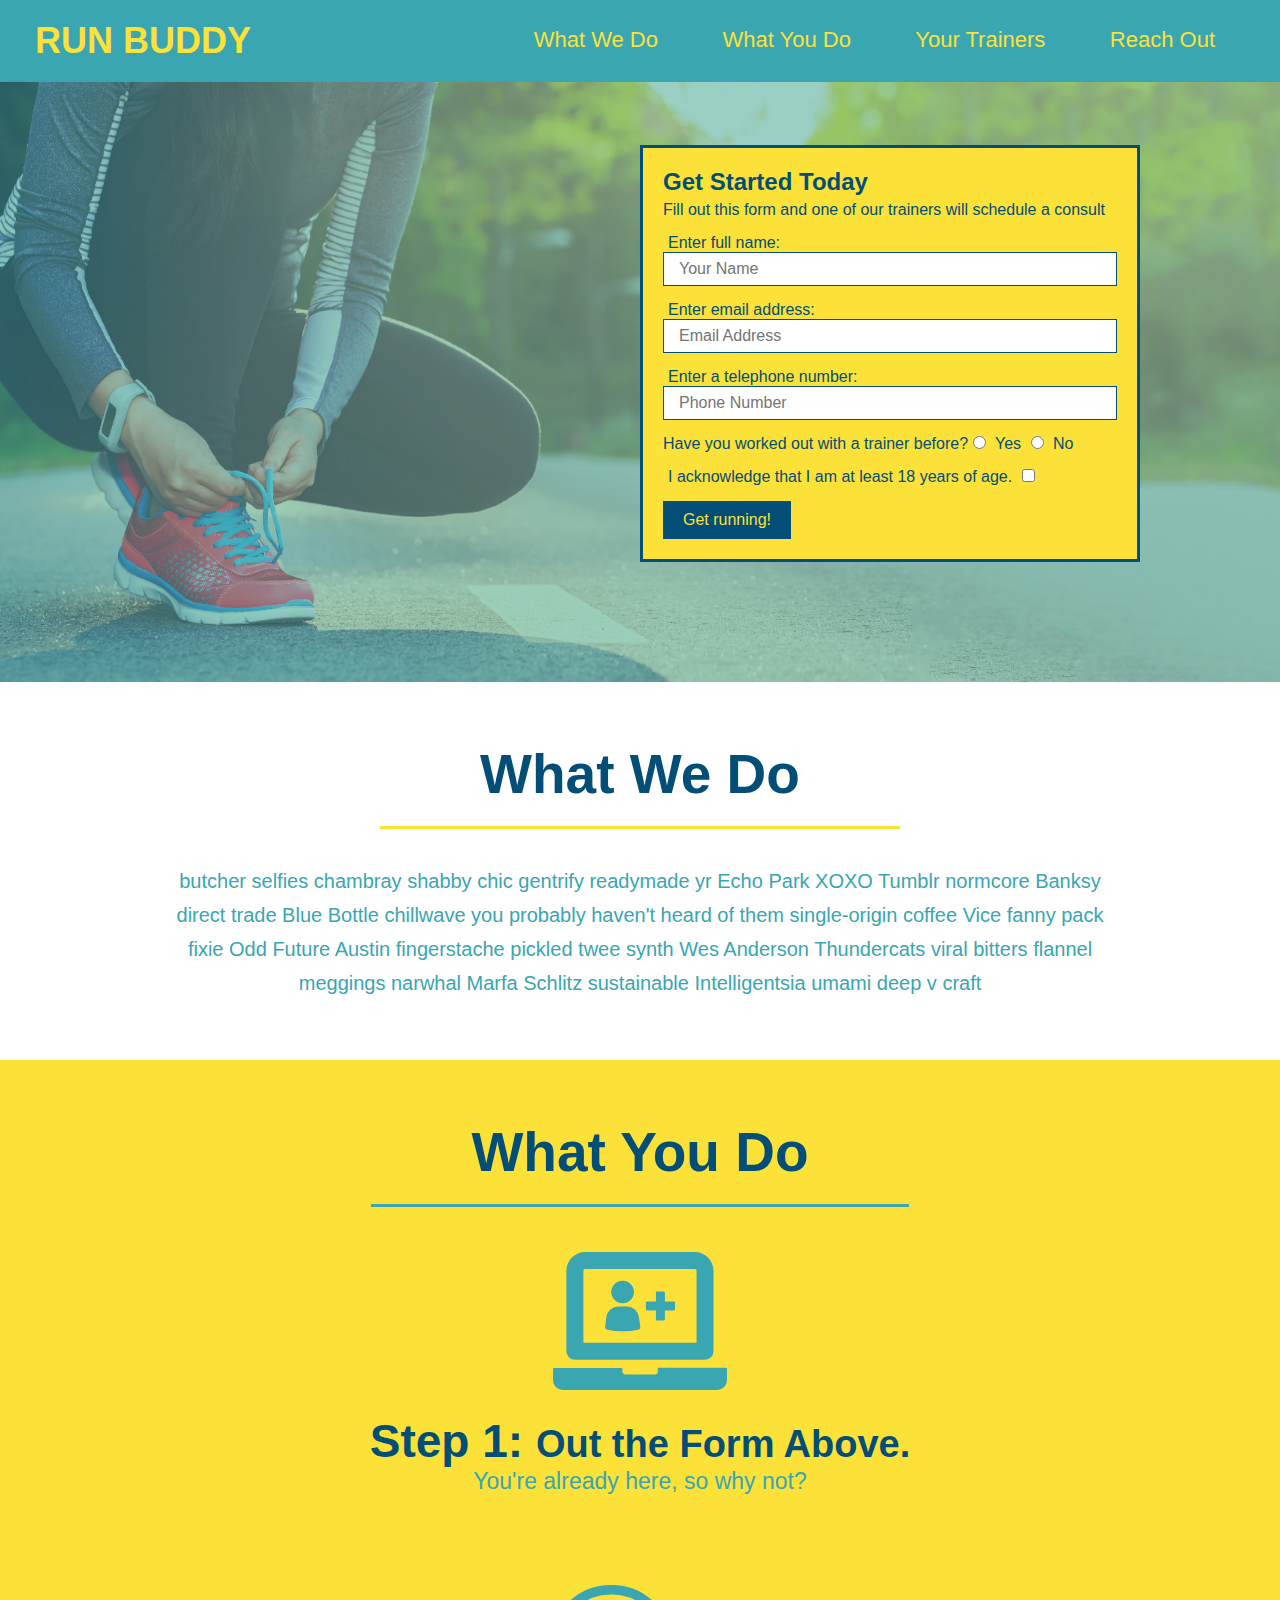
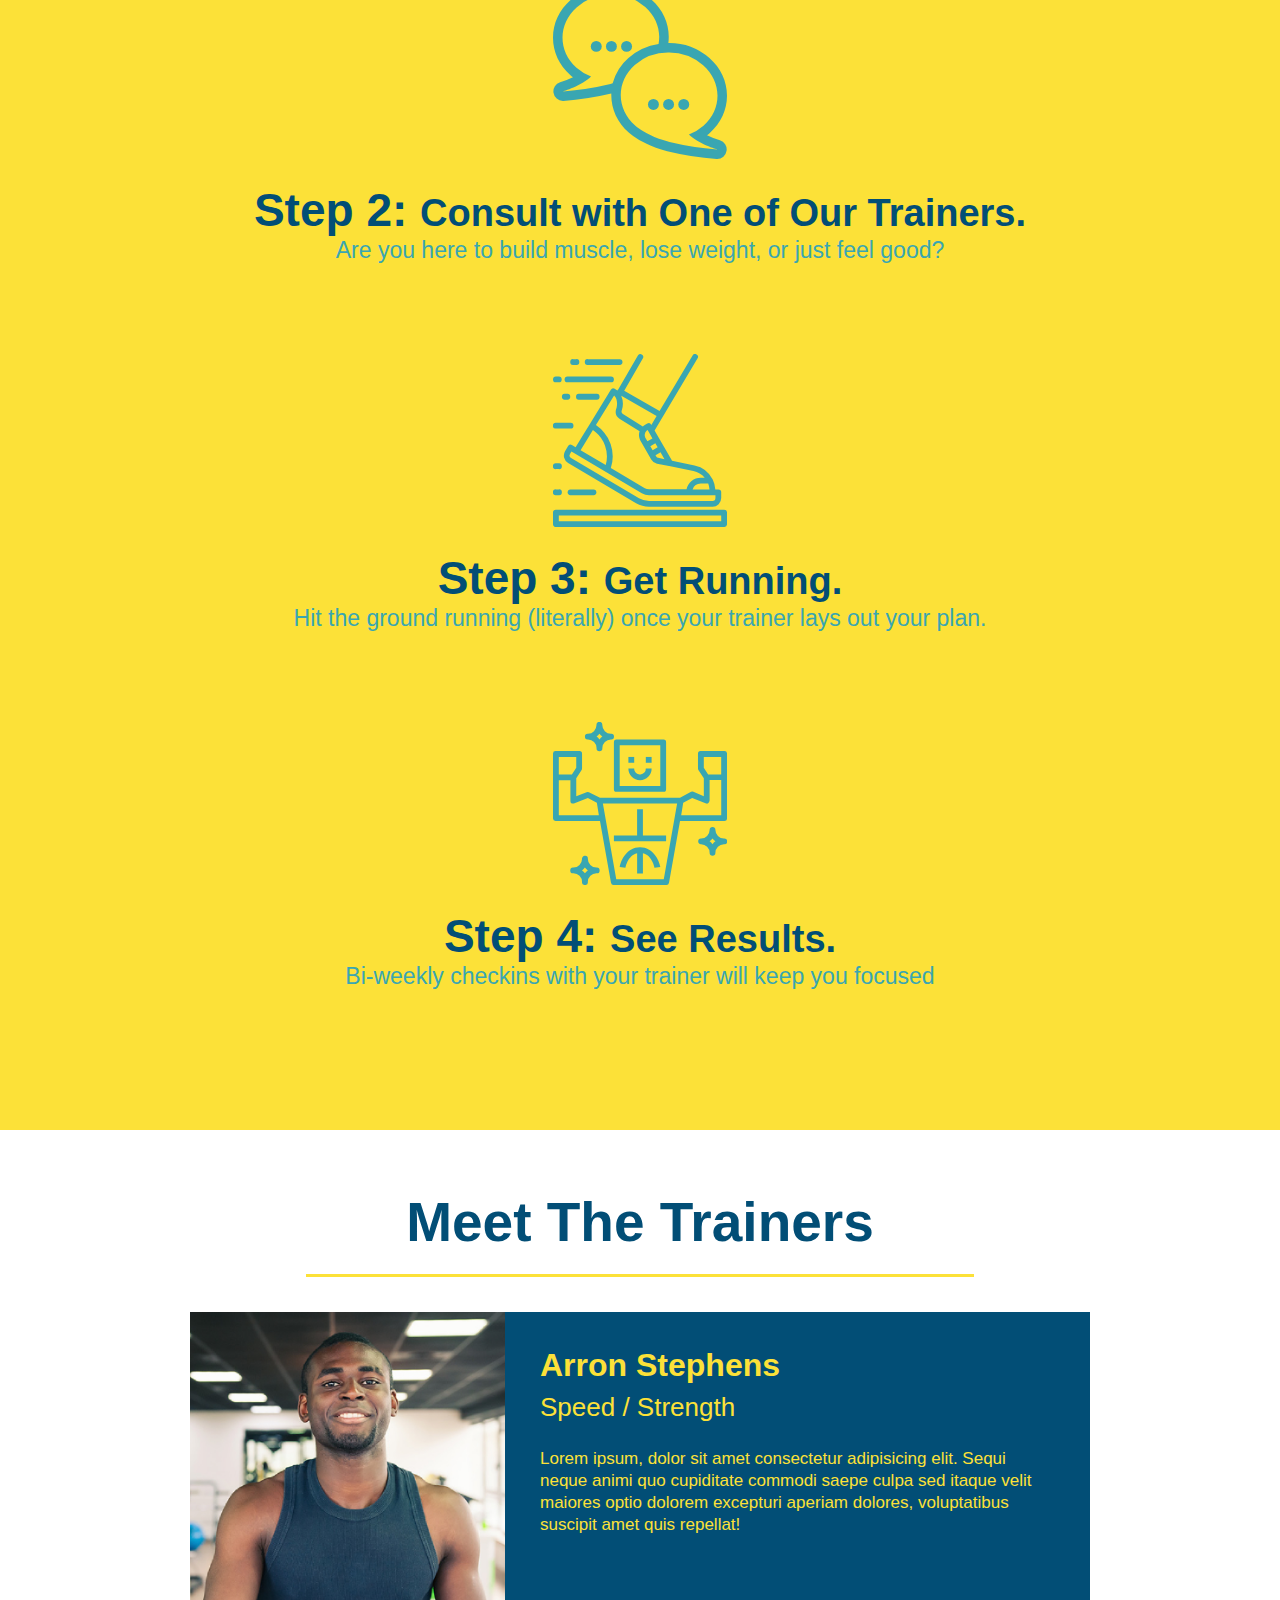
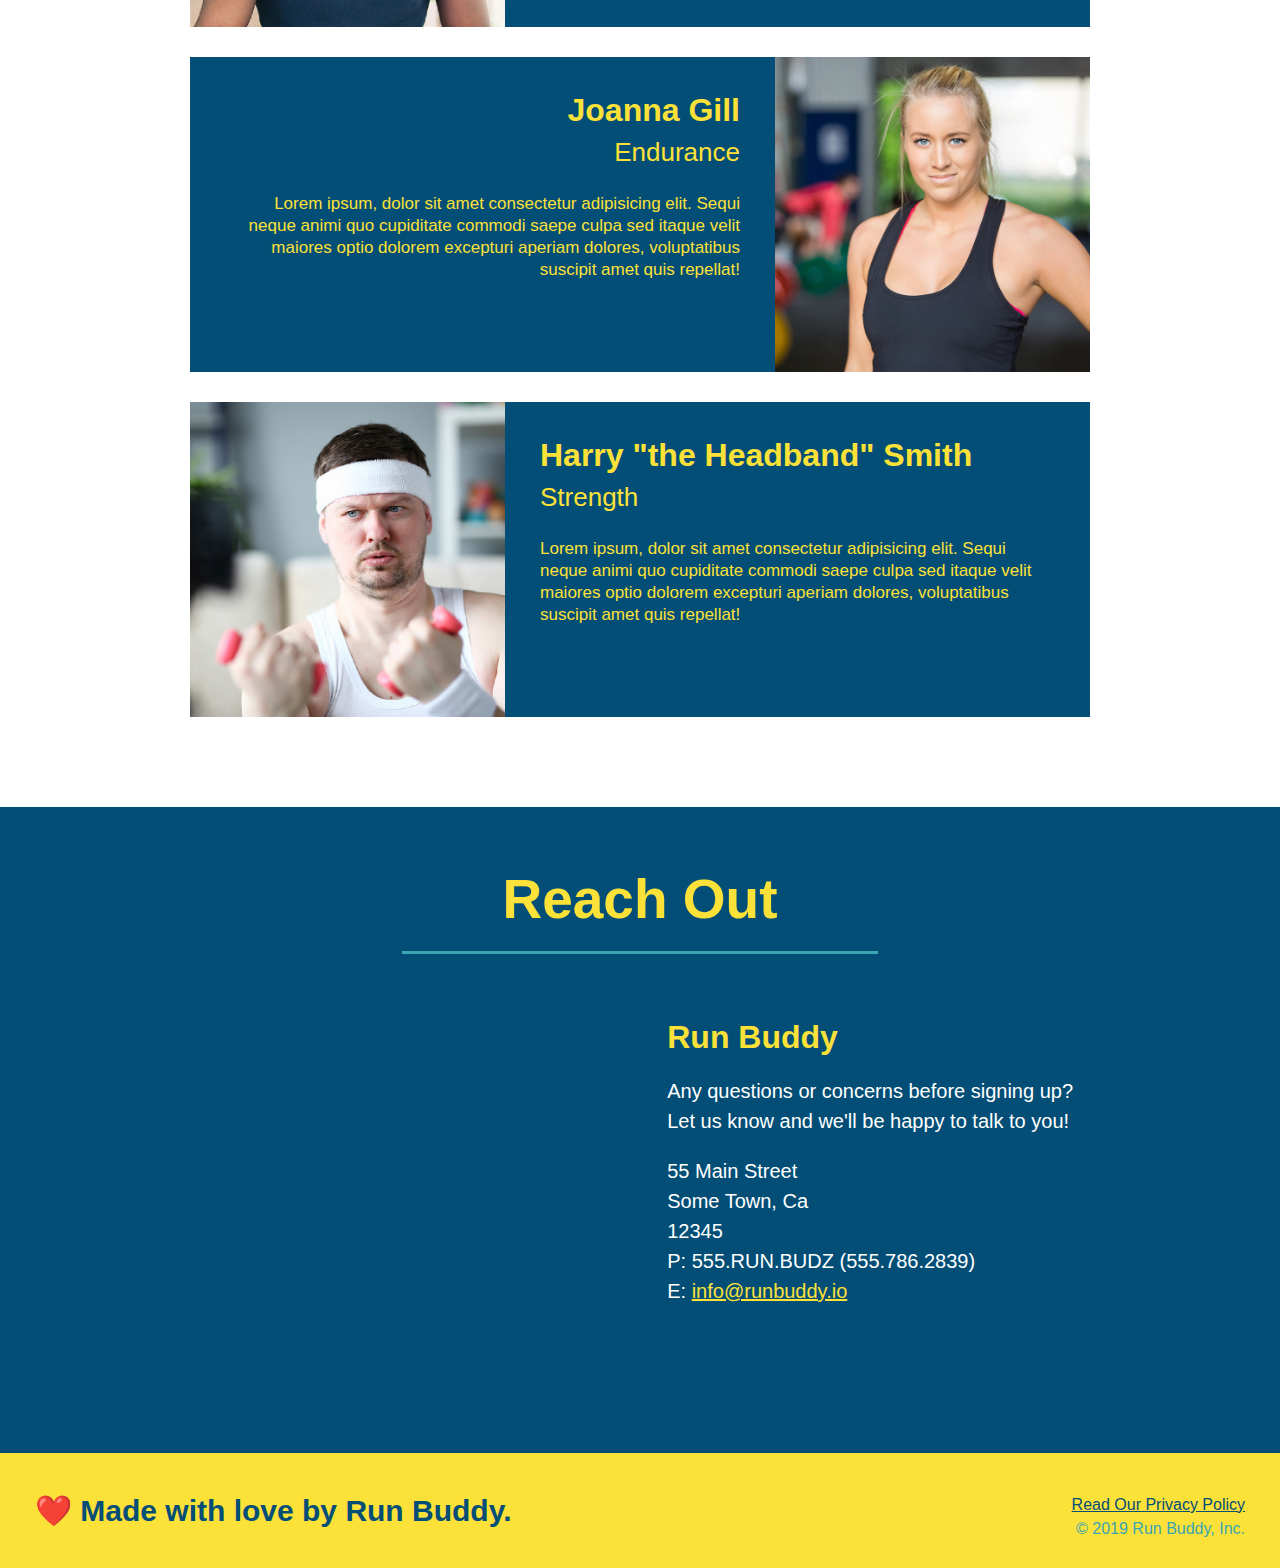
==== index.html @ 8f7efa3f "reach out section" ====
<!DOCTYPE html>
<html lang="en">

<head>
  <meta charset="UTF-8" />
  <title>Run Buddy</title>
  <link rel="stylesheet" href="./assets/css/style.css" />
</head>

<body> 
  <!-- navigation -->
  <header>
    <h1>
      <a href="/"> 
        RUN BUDDY
      </a>
    </h1>
    <nav>
      <!-- Unordered list element -->
      <ul>
        <!-- List item element-->
        <li>
          <!-- Anchor element -->
          <a href="#what-we-do">What We Do</a>
        </li>
        <li>
          <a href="#what-you-do">What You Do</a>
        </li>
        <li>
          <a href="#your-trainers">Your Trainers</a>
        </li>
        <li>
          <a href="#reach-out">Reach Out</a>
        </li>
      </ul>
    </nav>
  </header>

  <!-- hero/jumbotron -->
  <section class="hero">
    <div class="hero-form">
      <h3>Get Started Today</h3>
      <p>Fill out this form and one of our trainers will schedule a consult</p>
      <form>
        <label for="name">Enter full name:</label>
        <input type="text" placeholder="Your Name" name="name" id="name" class="form-input" />
        <label for="email">Enter email address:</label>
        <input type="text" placeholder="Email Address" name="email" id="email" class="form-input" />
        <label for="phone">Enter a telephone number:</label>
        <input type="text" placeholder="Phone Number" name="phone" id="phone" class="form-input" />
        <p>
          Have you worked out with a trainer before?
          <input type="radio" name="trainer-confirm" id="trainer-yes" />
          <label for="trainer-yes">Yes</label>
          <input type="radio" name="trainer-confirm" id="trainer-no" />
          <label for="trainer-no">No</label>
        </p>
        <p>
          <label for="checkbox">
            I acknowledge that I am at least 18 years of age.
          </label>
          <input type="checkbox" name="checkpoint1" id="checkbox" />
        </p>
        <button type="submit">
          Get running!
        </button>
      </form>
    </div>
  </section>

  <!-- "what we do" section -->
  <section id="what-we-do" class="intro">
    <h2 class="section-title primary-border">What We Do</h2>
    <p>
      butcher selfies chambray shabby chic gentrify readymade yr Echo Park XOXO Tumblr normcore Banksy direct trade Blue Bottle chillwave you probably haven't heard of them single-origin coffee Vice fanny pack fixie Odd Future Austin fingerstache pickled twee synth Wes Anderson Thundercats viral bitters flannel meggings narwhal Marfa Schlitz sustainable Intelligentsia umami deep v craft
    </p>
  </section>

  <!-- "what you do" section -->
  <section id="what-you-do" class="steps">

    <h2 class="section-title secondary-border">What You Do</h2>

    <div>
        <!-- insert this img element -->
      <img src="./assets/images/step-1.svg" alt="" />
      <h3>Step 1: <span> Out the Form Above. </span></h3>
      <p>You're already here, so why not?</p>
    </div>
  
    <div>
      <img src="./assets/images/step-2.svg" alt="" />
      <h3>Step 2: <span>Consult with One of Our Trainers. </span></h3>
      <p>Are you here to build muscle, lose weight, or just feel good?</p>
    </div>
  
    <div>
      <img src="./assets/images/step-3.svg" alt="" />
      <h3>Step 3: <span>Get Running. </span></h3>
      <p>Hit the ground running (literally) once your trainer lays out your plan.</p>
    </div>
  
    <div>
      <img src="./assets/images/step-4.svg" alt="" />
      <h3>Step 4: <span>See Results. </span></h3>
      <p>Bi-weekly checkins with your trainer will keep you focused</p>
    </div>

  </section>

  <!-- "meet the trainers" section -->
  <section id="your-trainers" class="trainers">
    <h2 class="section-title primary-border">
      Meet The Trainers
    </h2>
    <article class="trainer">
      <img src="./assets/images/trainer-1.jpg" alt="Arron Stephens in his workout clothes, ready to pump iron" />
      <div class="trainer-bio text-left">
        <h3>Arron Stephens</h3>
        <h4>Speed / Strength</h4>
        <p>
          Lorem ipsum, dolor sit amet consectetur adipisicing elit. Sequi neque animi quo cupiditate commodi saepe culpa sed
          itaque velit maiores optio dolorem excepturi aperiam dolores, voluptatibus suscipit amet quis repellat!
        </p>
      </div>
    </article>
    <!-- second trainer bio -->
    <article class="trainer">
      <div class="trainer-bio text-right">
        <h3>Joanna Gill</h3>
        <h4>Endurance</h4>
        <p>
          Lorem ipsum, dolor sit amet consectetur adipisicing elit. Sequi neque animi quo cupiditate commodi saepe culpa sed
          itaque velit maiores optio dolorem excepturi aperiam dolores, voluptatibus suscipit amet quis repellat!
        </p>
      </div>
      <img src="./assets/images/trainer-2.jpg" alt="Joanna Gill cooling off after a workout" />
    </article>

    <!-- third trainer bio -->
    <article class="trainer">
      <img src="./assets/images/trainer-3.jpg" alt="Harry Smith wearing a headband and lifting comically small pink weights" />
      <div class="trainer-bio text-left">
        <h3>Harry "the Headband" Smith</h3>
        <h4>Strength</h4>
        <p>
          Lorem ipsum, dolor sit amet consectetur adipisicing elit. Sequi neque animi quo cupiditate commodi saepe culpa sed
          itaque velit maiores optio dolorem excepturi aperiam dolores, voluptatibus suscipit amet quis repellat!
        </p>
      </div>
    </article>
  </section>
  <!-- "reach out" section -->
  <section id="reach-out" class="contact">
    <h2 class="section-title secondary-border">Reach Out</h2>
    <div class="contact-info">
      <iframe 
        src="https://www.google.com/maps/embed?pb=!1m18!1m12!1m3!1d3147.1079747227936!2d-120.42364418397035!3d37.92790791110593!2m3!1f0!2f0!3f0!3m2!1i1024!2i768!4f13.1!3m3!1m2!1s0x8090c49129b6ac57%3A0xb56c7eb95a2cd8bd!2sMain%20St%2C%20California%2095327!5e0!3m2!1sen!2sus!4v1616426329495!5m2!1sen!2sus"
        style="border:0;" 
        allowfullscreen=""
        loading="lazy">
      </iframe>
      <div>
        <h3>Run Buddy</h3>
        <p>
          Any questions or concerns before signing up?
          <br />
          Let us know and we'll be happy to talk to you!
        </p>
        <address>
          55 Main Street <br />
          Some Town, Ca <br />
          12345<br />
          P: 555.RUN.BUDZ (555.786.2839)<br />
          E: <a href="mailto:info@runbuddy.io">info@runbuddy.io</a>
        </address>
      </div>
    </div>
  </section>

  <!-- footer -->
  <footer>
    <h2>❤️ Made with love by Run Buddy.</h2>
    <div>
      <a href="#">Read Our Privacy Policy</a><br />
      &copy; 2019 Run Buddy, Inc.
    </div>
  </footer>
</body>

</html>
---- assets/css/style.css ----
* {
    margin: 0;
    padding: 0;
    box-sizing: border-box;
  }
  
  body {
    /* more on this crazy alphanumerical value in a minute! */
    color: #39a6b2;
    font-family: Helvetica, Arial, sans-serif;
  }
  
  /* apply styles to <header> */
  header {
    padding: 20px 35px;
    background-color: #39a6b2;
  }
  
  header h1 {
    font-weight: bold;
    font-size: 36px;
    color: #fce138;
    margin: 0;
    display: inline;
  }
  header a {
    text-decoration: none;
    color: #fce138;
  }
  
  header nav {
    float: right;
    margin: 7px 0;
  }
  
  header nav ul li {
    display: inline;
  }
  
  header nav ul li a {
    margin: 0 30px;
    font-weight: lighter;
    font-size: 22px;
  }
  
  footer {
    background: #fce138;
    width: 100%;
    padding: 40px 35px;
  }
  
  footer h2 {
    display: inline;
    color: #024e76;
    font-size: 30px;
    margin: 0;
  }
  
  footer div {
    float: right;
    line-height: 1.5;
    text-align: right;
  }
  
  footer a {
    color: #024e76;
  }
  
  section {
    padding: 60px;
  }
  
  /* Hero Style Start */
  .hero {
    background-image: url('../images/hero-bg.jpg');
    height: 600px;
    background-size: cover;
    background-position: center;
    position: relative;
  }
  /* Hero Style End */
  
  .hero-form {
    border: 3px solid #024e76;
    background-color: #fce138;
    padding: 20px;
    width: 500px;
    color: #024e76;
    position: absolute;
    bottom: 120px;
    right: 140px;
  }
  
  .hero-form h3 {
    font-size: 24px;
    margin: 0;
  }
  .hero-form p {
    margin: 5px 0 15px 0;
  }
  
  .form-input {
    border: 1px solid #024e76;
    display: block;
    padding: 7px 15px;
    font-size: 16px;
    color: #024e76;
    width: 100%;
    margin-bottom: 15px;
  }
  
  .hero-form label {
    margin: 0 5px;
  }
  
  .hero-form button {
    color: #fce138;
    background-color: #024e76;
    border: none;
    padding: 10px 20px;
    font-size: 16px;
  }
  .intro {
    text-align: center;
  }
  /* .intro h2 {
    font-size: 55px;
    color: #024e76;
    margin-bottom: 35px;
    padding: 0 100px 20px 100px;
    border-bottom: 3px solid;
    border-color: #fce138;
    display: inline-block;
  } */
  .intro p {
    line-height: 1.7;
    color: #39a6b2;
    width: 80%;
    font-size: 20px;
    margin: 0 auto;
  }
  .steps {
    text-align: center;
    background: #fce138;
  }
  /* .steps h2 {
    font-size: 55px;
    color: #024e76;
    margin-bottom: 35px;
    padding: 0 100px 20px 100px;
    border-bottom: 3px solid;
    border-color: #39a6b2;
  } */
  .section-title {
    font-size: 55px;
    color: #024e76;
    margin-bottom: 35px;
    padding: 0 100px 20px 100px;
    display: inline-block;
    border-bottom: 3px solid;
  }
  
  .primary-border {
    border-color: #fce138;
  }
  
  .secondary-border {
    border-color: #39a6b2;
  }
  .steps div {
    margin-bottom: 80px;
  }
  
  .steps img {
    width: 15%;
    margin: 10px 0;
  }
  
  .steps h3 {
    color: #024e76;
    font-size: 46px;
    margin-top: 10px;
  }
  
  .steps p {
    color: #39a6b2;
    font-size: 23px;
  }

  .steps span {
    font-size: 38px;
  }
  .trainers {
    text-align: center;
  }
  .trainer {
    width: 900px;
    margin: 0 auto 30px auto;
    background: #024e76;
    color: #fce138;
    overflow: auto;
  }
  .trainer img {
    width: 35%;
    float: left;
  }
  
  .trainer-bio {
    padding: 35px;
    float: left;
    width: 65%;
  }
  .text-left {
    text-align: left;
  }
  
  .text-right {
    text-align: right;
  }
  .trainer-bio h3 {
    font-size: 32px;
    margin-bottom: 8px;
  }
  
  .trainer-bio h4 {
    font-weight: lighter;
    font-size: 26px;
    margin-bottom: 25px;
  }
  
  .trainer-bio p {
    font-size: 17px;
    line-height: 1.3;
  }
  /* REACH OUT STYLES START */
.contact {
    text-align: center;
    background: #024e76;
}
.contact h2 {
    color: #fce138;
}
.contact-info iframe {
    width: 400px;
    height: 400px;
}
.contact-info div {
    width: 410px;
    display: inline-block;
    vertical-align: top;
    text-align: left;
    margin: 30px 0 0 60px;
    color: white;
}
.contact-info h3 {
    color: #fce138;
    font-size: 32px;
}
  
.contact-info p, .contact-info address {
    margin: 20px 0;
    line-height: 1.5;
    font-size: 20px;
    font-style: normal;
}
  
.contact-info a {
    color: #fce138;
}
  
/* REACH OUT STYLES END */
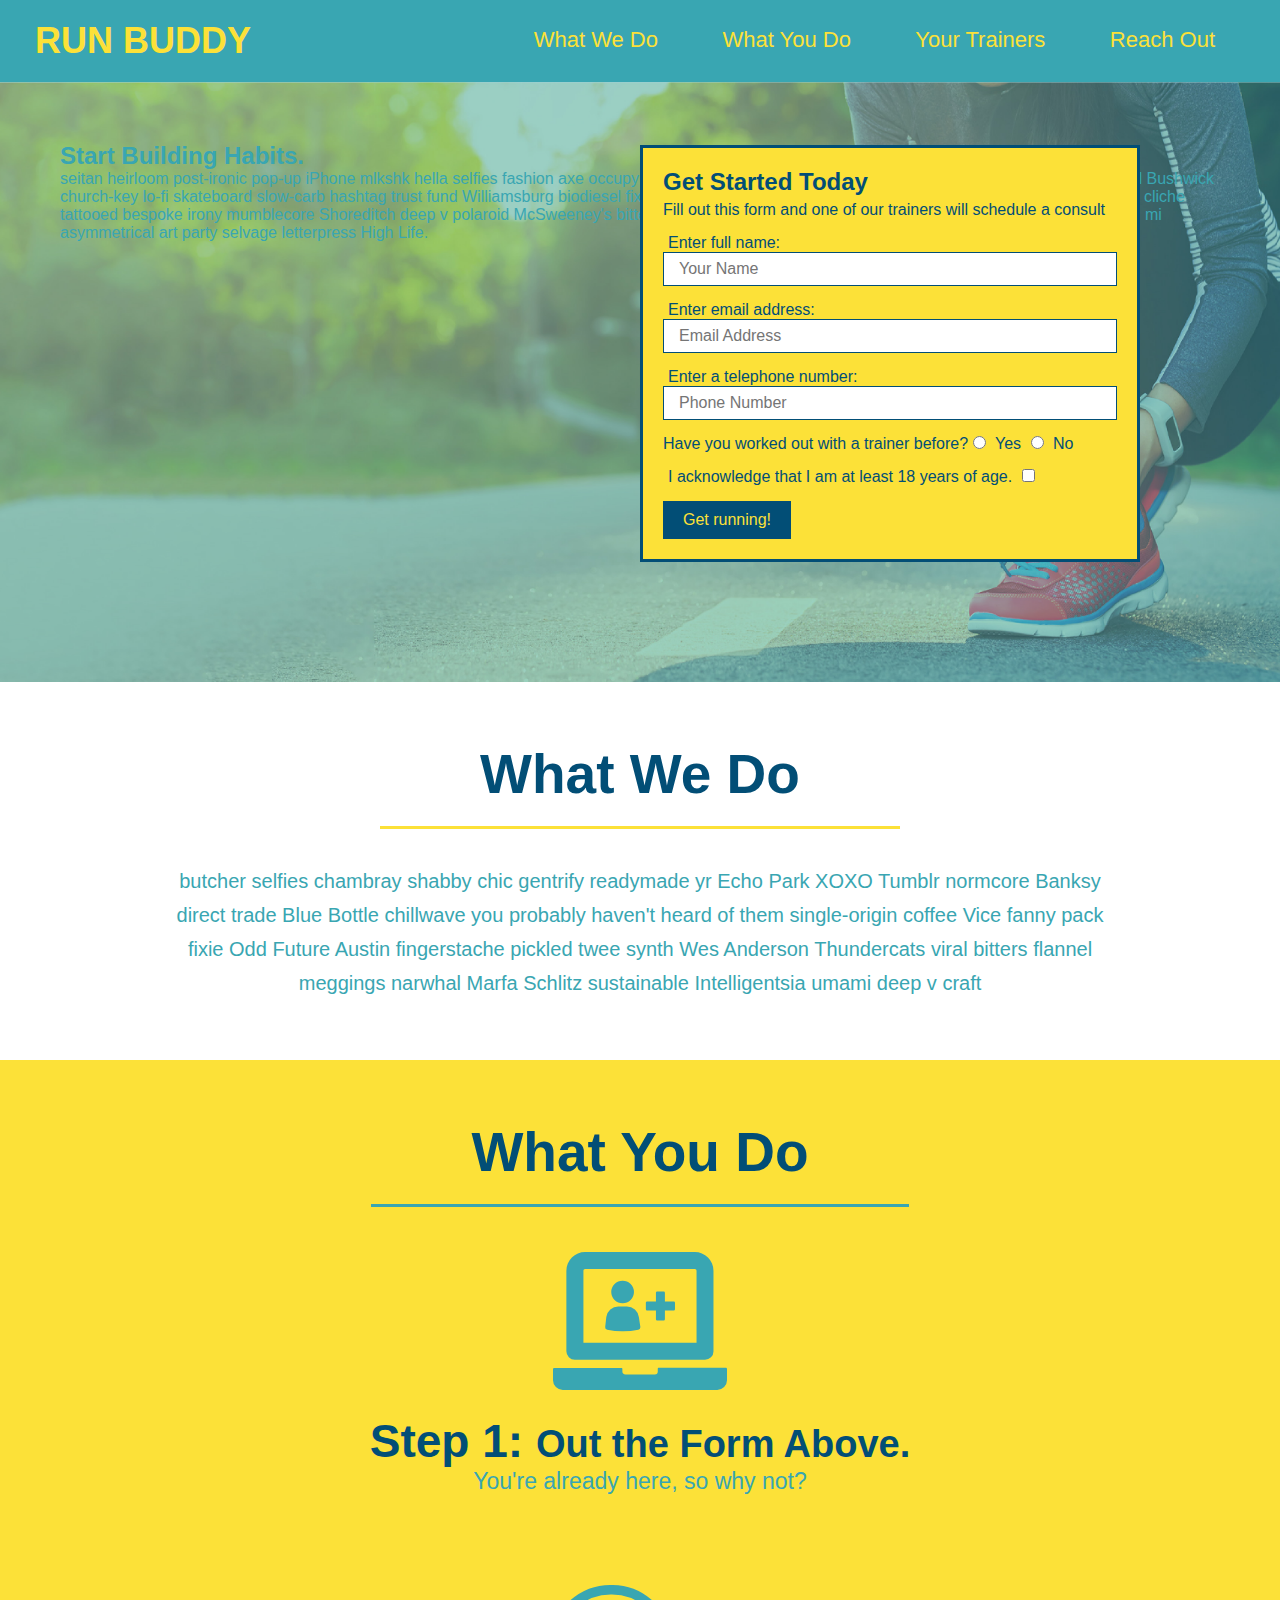
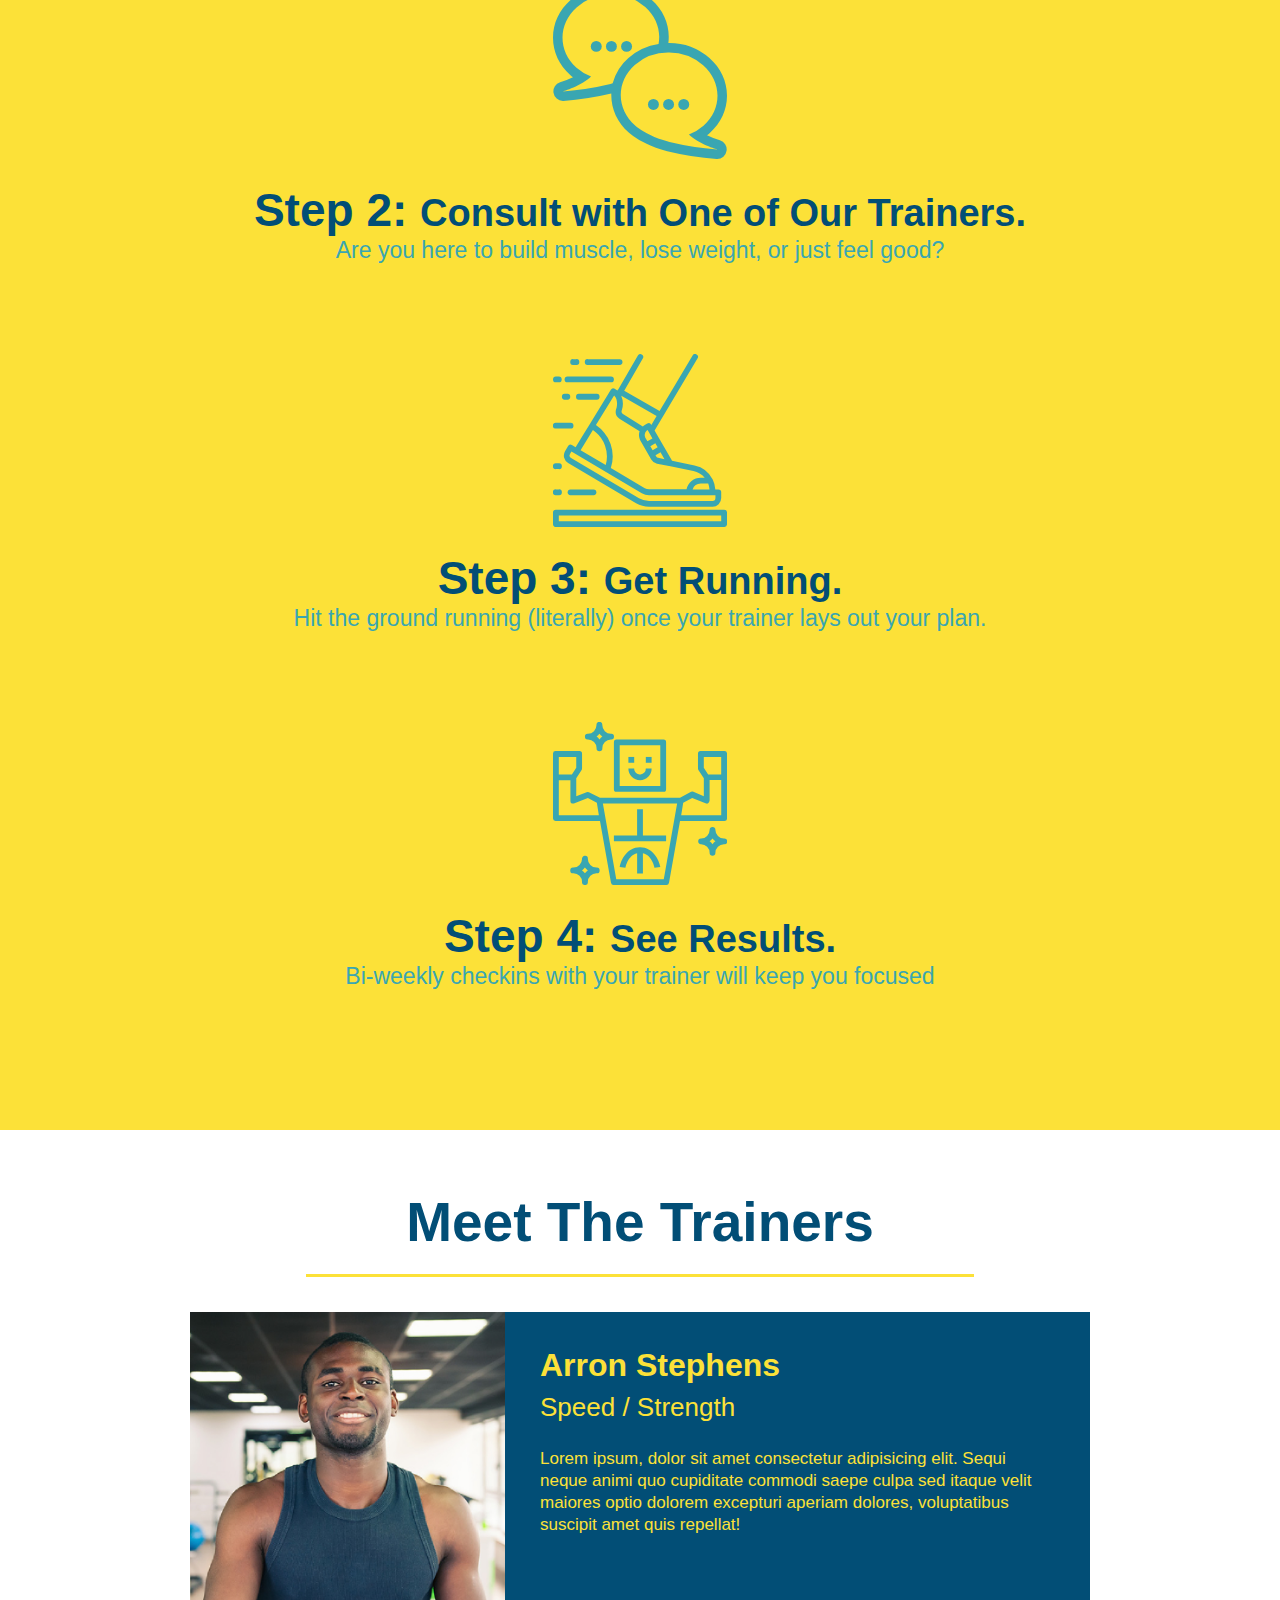
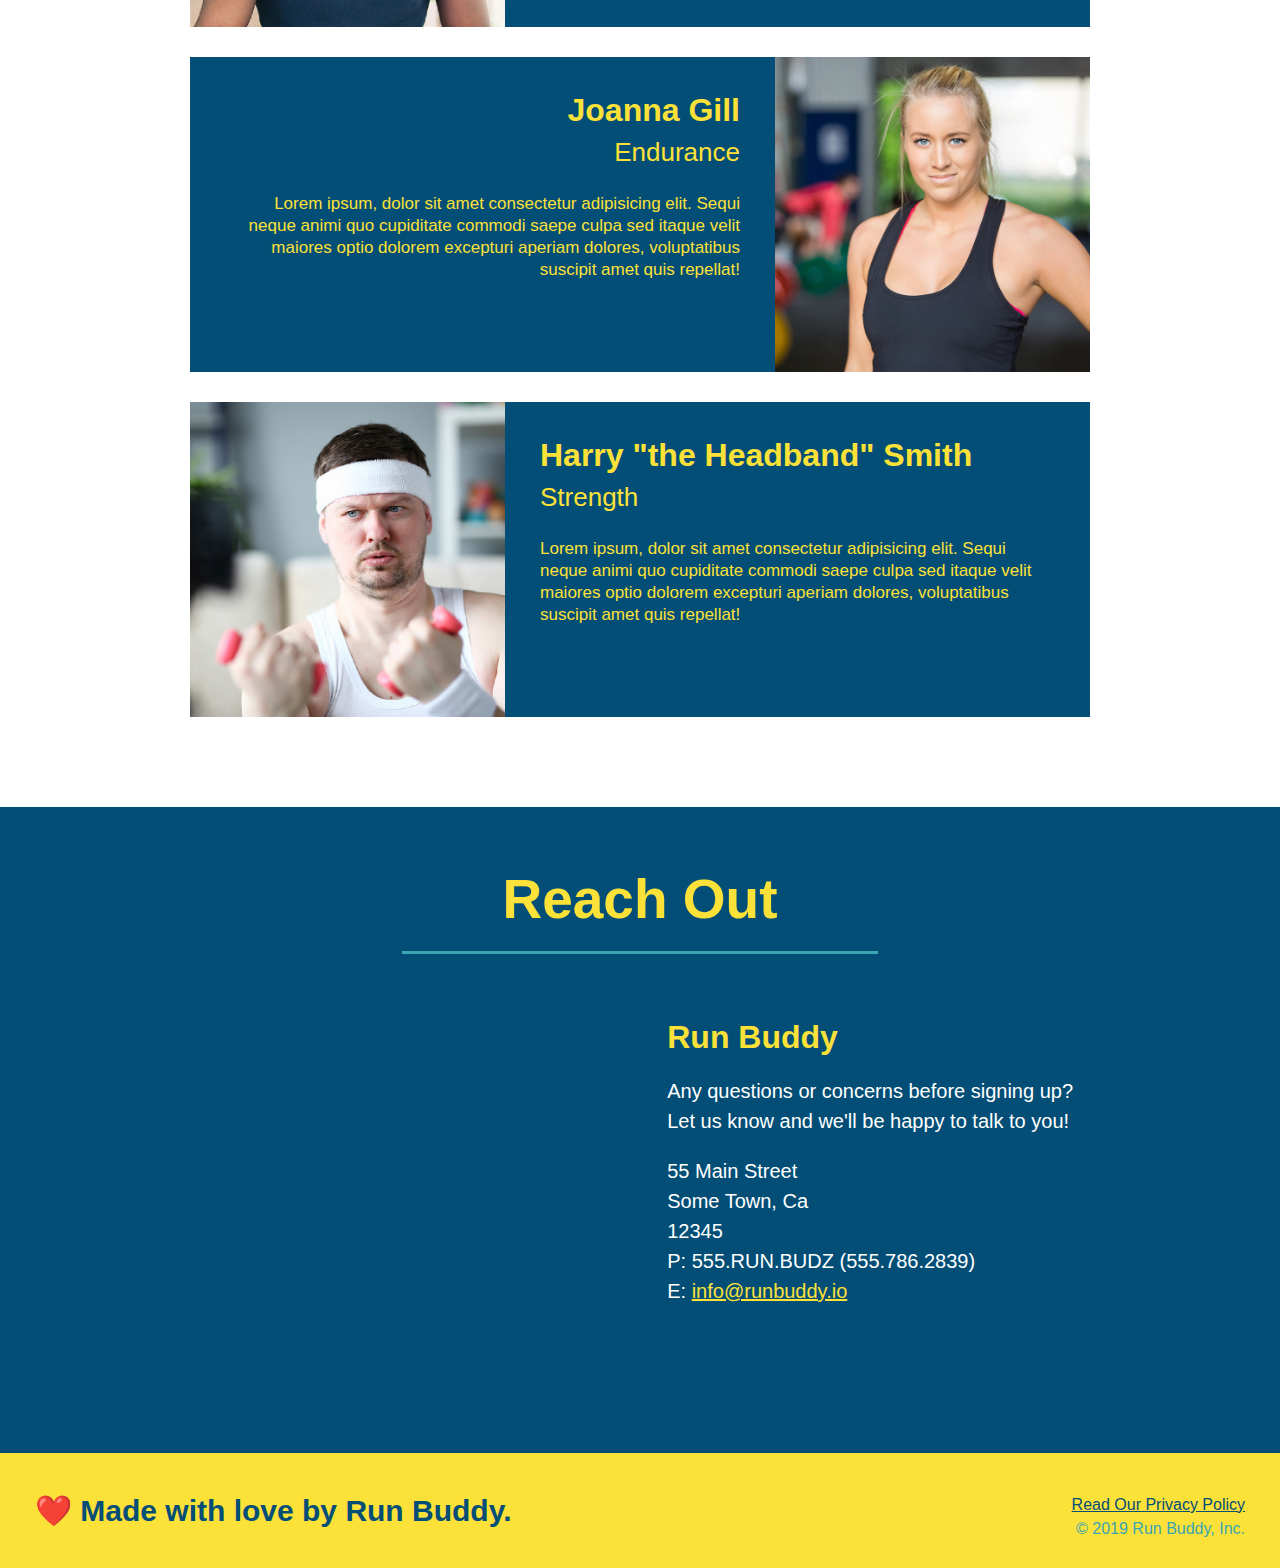
==== commit b3a38032: "add content to hero, replace image" ====
--- a/index.html
+++ b/index.html
@@ -38,6 +38,12 @@
 
   <!-- hero/jumbotron -->
   <section class="hero">
+    <div class="hero-cta">
+      <h2>Start Building Habits.</h2>
+      <p>
+        seitan heirloom post-ironic pop-up iPhone mlkshk hella selfies fashion axe occupy readymade put a bird on it messenger bag Wes Anderson Schlitz plaid Bushwick church-key lo-fi skateboard slow-carb hashtag trust fund Williamsburg biodiesel fixie farm-to-table 8-bit banjo XOXO Banksy chillwave bicycle rights retro cliche tattooed bespoke irony mumblecore Shoreditch deep v polaroid McSweeney's bitters cray gentrify tofu Marfa you probably haven't heard of them yr banh mi asymmetrical art party selvage letterpress High Life.
+      </p>
+    </div>
     <div class="hero-form">
       <h3>Get Started Today</h3>
       <p>Fill out this form and one of our trainers will schedule a consult</p>
--- a/assets/css/style.css
+++ b/assets/css/style.css
@@ -1,271 +1,270 @@
 * {
-    margin: 0;
-    padding: 0;
-    box-sizing: border-box;
-  }
-  
-  body {
-    /* more on this crazy alphanumerical value in a minute! */
-    color: #39a6b2;
-    font-family: Helvetica, Arial, sans-serif;
-  }
-  
-  /* apply styles to <header> */
-  header {
-    padding: 20px 35px;
-    background-color: #39a6b2;
-  }
-  
-  header h1 {
-    font-weight: bold;
-    font-size: 36px;
-    color: #fce138;
-    margin: 0;
-    display: inline;
-  }
-  header a {
-    text-decoration: none;
-    color: #fce138;
-  }
-  
-  header nav {
-    float: right;
-    margin: 7px 0;
-  }
-  
-  header nav ul li {
-    display: inline;
-  }
-  
-  header nav ul li a {
-    margin: 0 30px;
-    font-weight: lighter;
-    font-size: 22px;
-  }
-  
-  footer {
-    background: #fce138;
-    width: 100%;
-    padding: 40px 35px;
-  }
-  
-  footer h2 {
-    display: inline;
-    color: #024e76;
-    font-size: 30px;
-    margin: 0;
-  }
-  
-  footer div {
-    float: right;
-    line-height: 1.5;
-    text-align: right;
-  }
-  
-  footer a {
-    color: #024e76;
-  }
-  
-  section {
-    padding: 60px;
-  }
-  
-  /* Hero Style Start */
-  .hero {
-    background-image: url('../images/hero-bg.jpg');
-    height: 600px;
-    background-size: cover;
-    background-position: center;
-    position: relative;
-  }
-  /* Hero Style End */
-  
-  .hero-form {
-    border: 3px solid #024e76;
-    background-color: #fce138;
-    padding: 20px;
-    width: 500px;
-    color: #024e76;
-    position: absolute;
-    bottom: 120px;
-    right: 140px;
-  }
-  
-  .hero-form h3 {
-    font-size: 24px;
-    margin: 0;
-  }
-  .hero-form p {
-    margin: 5px 0 15px 0;
-  }
-  
-  .form-input {
-    border: 1px solid #024e76;
-    display: block;
-    padding: 7px 15px;
-    font-size: 16px;
-    color: #024e76;
-    width: 100%;
-    margin-bottom: 15px;
-  }
-  
-  .hero-form label {
-    margin: 0 5px;
-  }
-  
-  .hero-form button {
-    color: #fce138;
-    background-color: #024e76;
-    border: none;
-    padding: 10px 20px;
-    font-size: 16px;
-  }
-  .intro {
-    text-align: center;
-  }
-  /* .intro h2 {
-    font-size: 55px;
-    color: #024e76;
-    margin-bottom: 35px;
-    padding: 0 100px 20px 100px;
-    border-bottom: 3px solid;
-    border-color: #fce138;
-    display: inline-block;
-  } */
-  .intro p {
-    line-height: 1.7;
-    color: #39a6b2;
-    width: 80%;
-    font-size: 20px;
-    margin: 0 auto;
-  }
-  .steps {
-    text-align: center;
-    background: #fce138;
-  }
-  /* .steps h2 {
-    font-size: 55px;
-    color: #024e76;
-    margin-bottom: 35px;
-    padding: 0 100px 20px 100px;
-    border-bottom: 3px solid;
-    border-color: #39a6b2;
-  } */
-  .section-title {
-    font-size: 55px;
-    color: #024e76;
-    margin-bottom: 35px;
-    padding: 0 100px 20px 100px;
-    display: inline-block;
-    border-bottom: 3px solid;
-  }
-  
-  .primary-border {
-    border-color: #fce138;
-  }
-  
-  .secondary-border {
-    border-color: #39a6b2;
-  }
-  .steps div {
-    margin-bottom: 80px;
-  }
-  
-  .steps img {
-    width: 15%;
-    margin: 10px 0;
-  }
-  
-  .steps h3 {
-    color: #024e76;
-    font-size: 46px;
-    margin-top: 10px;
-  }
-  
-  .steps p {
-    color: #39a6b2;
-    font-size: 23px;
-  }
-
-  .steps span {
-    font-size: 38px;
-  }
-  .trainers {
-    text-align: center;
-  }
-  .trainer {
-    width: 900px;
-    margin: 0 auto 30px auto;
-    background: #024e76;
-    color: #fce138;
-    overflow: auto;
-  }
-  .trainer img {
-    width: 35%;
-    float: left;
-  }
-  
-  .trainer-bio {
-    padding: 35px;
-    float: left;
-    width: 65%;
-  }
-  .text-left {
-    text-align: left;
-  }
-  
-  .text-right {
-    text-align: right;
-  }
-  .trainer-bio h3 {
-    font-size: 32px;
-    margin-bottom: 8px;
-  }
-  
-  .trainer-bio h4 {
-    font-weight: lighter;
-    font-size: 26px;
-    margin-bottom: 25px;
-  }
-  
-  .trainer-bio p {
-    font-size: 17px;
-    line-height: 1.3;
-  }
-  /* REACH OUT STYLES START */
+  margin: 0;
+  padding: 0;
+  box-sizing: border-box;
+}
+
+body {
+  /* more on this crazy alphanumerical value in a minute! */
+  color: #39a6b2;
+  font-family: Helvetica, Arial, sans-serif;
+}
+
+/* apply styles to <header> */
+header {
+  padding: 20px 35px;
+  background-color: #39a6b2;
+}
+
+header h1 {
+  font-weight: bold;
+  font-size: 36px;
+  color: #fce138;
+  margin: 0;
+  display: inline;
+}
+header a {
+  text-decoration: none;
+  color: #fce138;
+}
+
+header nav {
+  float: right;
+  margin: 7px 0;
+}
+
+header nav ul li {
+  display: inline;
+}
+
+header nav ul li a {
+  margin: 0 30px;
+  font-weight: lighter;
+  font-size: 22px;
+}
+
+footer {
+  background: #fce138;
+  width: 100%;
+  padding: 40px 35px;
+}
+
+footer h2 {
+  display: inline;
+  color: #024e76;
+  font-size: 30px;
+  margin: 0;
+}
+
+footer div {
+  float: right;
+  line-height: 1.5;
+  text-align: right;
+}
+
+footer a {
+  color: #024e76;
+}
+
+section {
+  padding: 60px;
+}
+
+/* Hero Style Start */
+.hero {
+  background-image: url('../images/hero-bg.jpg');
+  height: 600px;
+  background-size: cover;
+  background-position: center;
+  position: relative;
+}
+/* Hero Style End */
+
+.hero-form {
+  border: 3px solid #024e76;
+  background-color: #fce138;
+  padding: 20px;
+  width: 500px;
+  color: #024e76;
+  position: absolute;
+  bottom: 120px;
+  right: 140px;
+}
+
+.hero-form h3 {
+  font-size: 24px;
+  margin: 0;
+}
+.hero-form p {
+  margin: 5px 0 15px 0;
+}
+
+.form-input {
+  border: 1px solid #024e76;
+  display: block;
+  padding: 7px 15px;
+  font-size: 16px;
+  color: #024e76;
+  width: 100%;
+  margin-bottom: 15px;
+}
+
+.hero-form label {
+  margin: 0 5px;
+}
+
+.hero-form button {
+  color: #fce138;
+  background-color: #024e76;
+  border: none;
+  padding: 10px 20px;
+  font-size: 16px;
+}
+
+.intro {
+  text-align: center;
+}
+
+.intro p {
+  line-height: 1.7;
+  color: #39a6b2;
+  width: 80%;
+  font-size: 20px;
+  margin: 0 auto;
+}
+
+.steps {
+  text-align: center;
+  background: #fce138;
+}
+
+.steps div {
+  margin-bottom: 80px;
+}
+
+.steps img {
+  width: 15%;
+  margin: 10px 0;
+}
+
+.steps h3 {
+  color: #024e76;
+  font-size: 46px;
+  margin-top: 10px;
+}
+
+.steps p {
+  color: #39a6b2;
+  font-size: 23px;
+}
+
+.steps span {
+  font-size: 38px;
+}
+
+.section-title {
+  font-size: 55px;
+  color: #024e76;
+  margin-bottom: 35px;
+  padding: 0 100px 20px 100px;
+  display: inline-block;
+  border-bottom: 3px solid;
+}
+
+.primary-border {
+  border-color: #fce138;
+}
+
+.secondary-border {
+  border-color: #39a6b2;
+}
+
+.trainers {
+  text-align: center;
+}
+
+.trainer {
+  width: 900px;
+  margin: 0 auto 30px auto;
+  background: #024e76;
+  color: #fce138;
+  overflow: auto;
+}
+
+.trainer img {
+  width: 35%;
+  float: left;
+}
+
+.trainer-bio {
+  padding: 35px;
+  float: left;
+  width: 65%;
+}
+
+.trainer-bio h3 {
+  font-size: 32px;
+  margin-bottom: 8px;
+}
+
+.trainer-bio h4 {
+  font-weight: lighter;
+  font-size: 26px;
+  margin-bottom: 25px;
+}
+
+.trainer-bio p {
+  font-size: 17px;
+  line-height: 1.3;
+}
+
+.text-left {
+  text-align: left;
+}
+
+.text-right {
+  text-align: right;
+}
+
+/* REACH OUT STYLES START */
 .contact {
-    text-align: center;
-    background: #024e76;
-}
+  text-align: center;
+  background: #024e76;
+}
+
 .contact h2 {
-    color: #fce138;
-}
+  color: #fce138;
+}
+
 .contact-info iframe {
-    width: 400px;
-    height: 400px;
-}
+  width: 400px;
+  height: 400px;
+}
+
 .contact-info div {
-    width: 410px;
-    display: inline-block;
-    vertical-align: top;
-    text-align: left;
-    margin: 30px 0 0 60px;
-    color: white;
-}
+  width: 410px;
+  display: inline-block;
+  vertical-align: top;
+  text-align: left;
+  margin: 30px 0 0 60px;
+  color: white;
+}
+
 .contact-info h3 {
-    color: #fce138;
-    font-size: 32px;
-}
-  
-.contact-info p, .contact-info address {
-    margin: 20px 0;
-    line-height: 1.5;
-    font-size: 20px;
-    font-style: normal;
-}
-  
+  color: #fce138;
+  font-size: 32px;
+}
+
+.contact-info p,
+.contact-info address {
+  margin: 20px 0;
+  line-height: 1.5;
+  font-size: 20px;
+  font-style: normal;
+}
+
 .contact-info a {
-    color: #fce138;
-}
-  
-/* REACH OUT STYLES END */+  color: #fce138;
+}
+
+/* REACH OUT STYLES END */
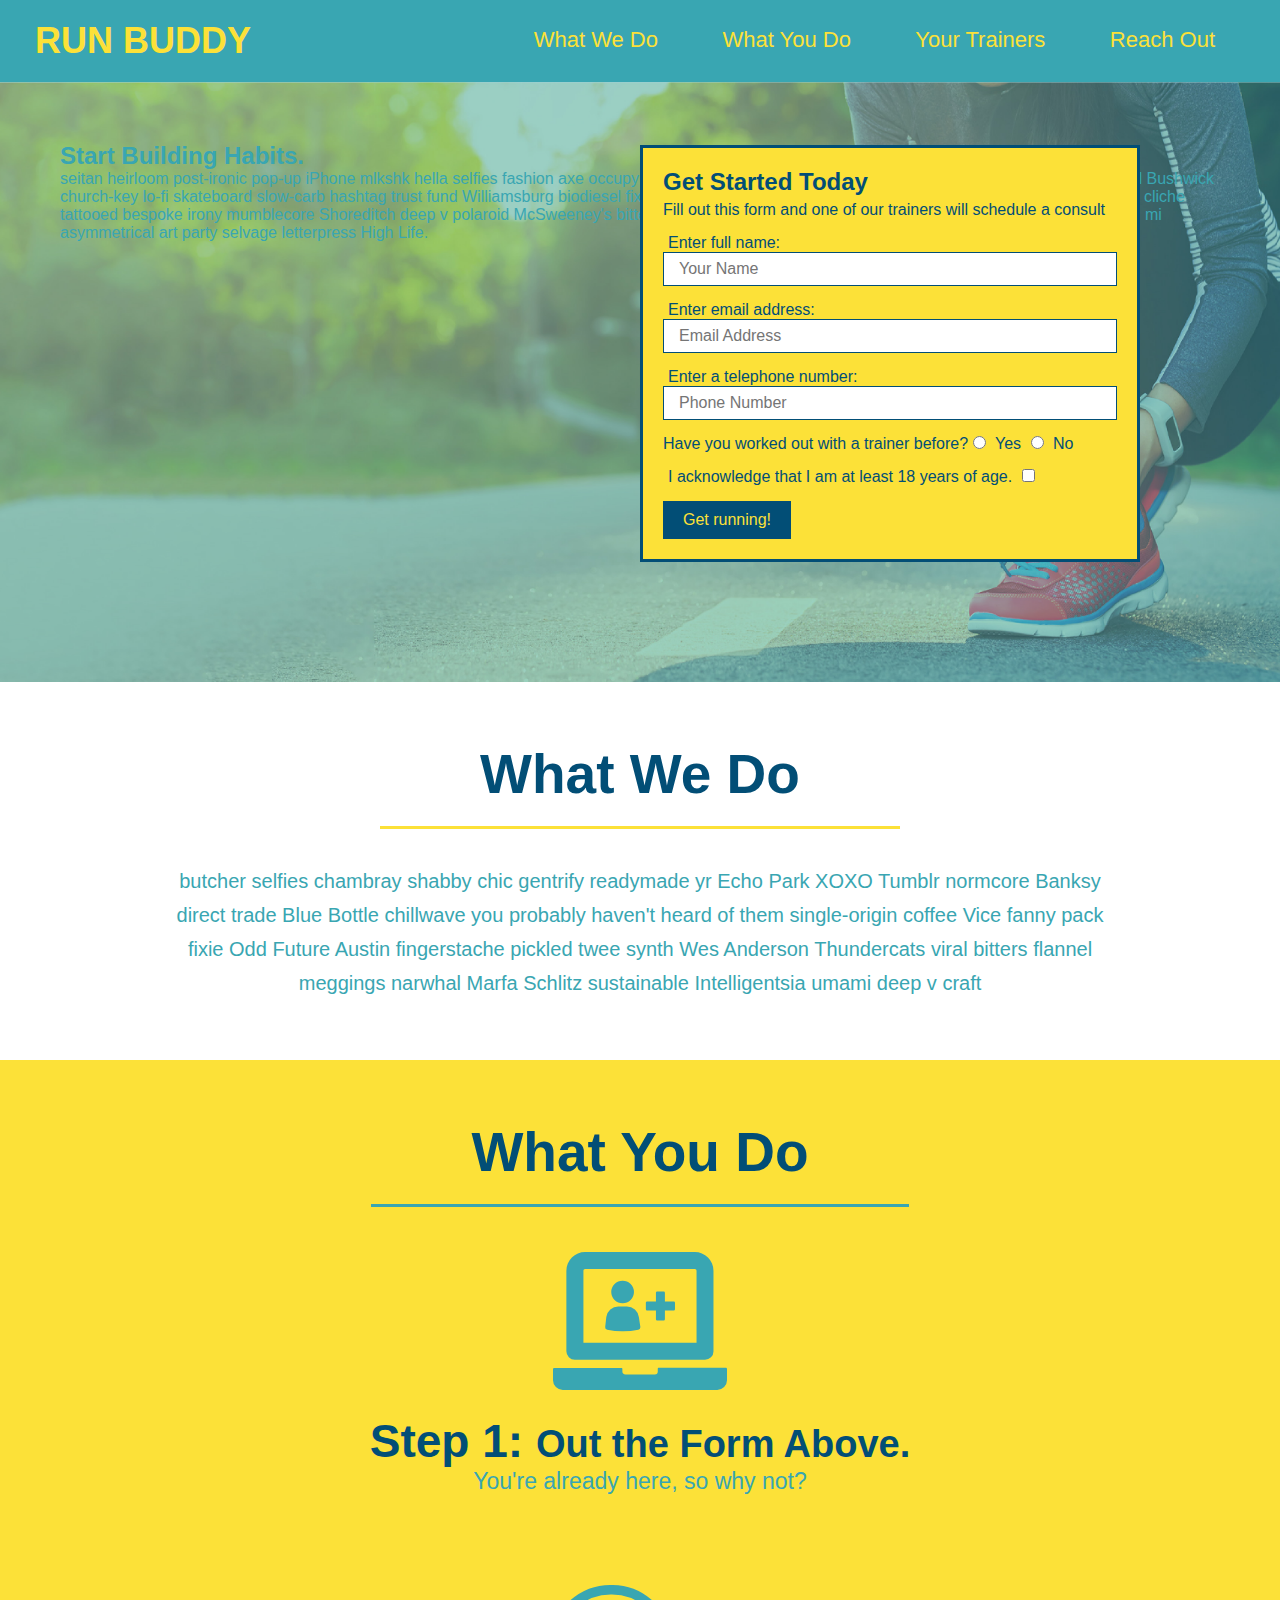
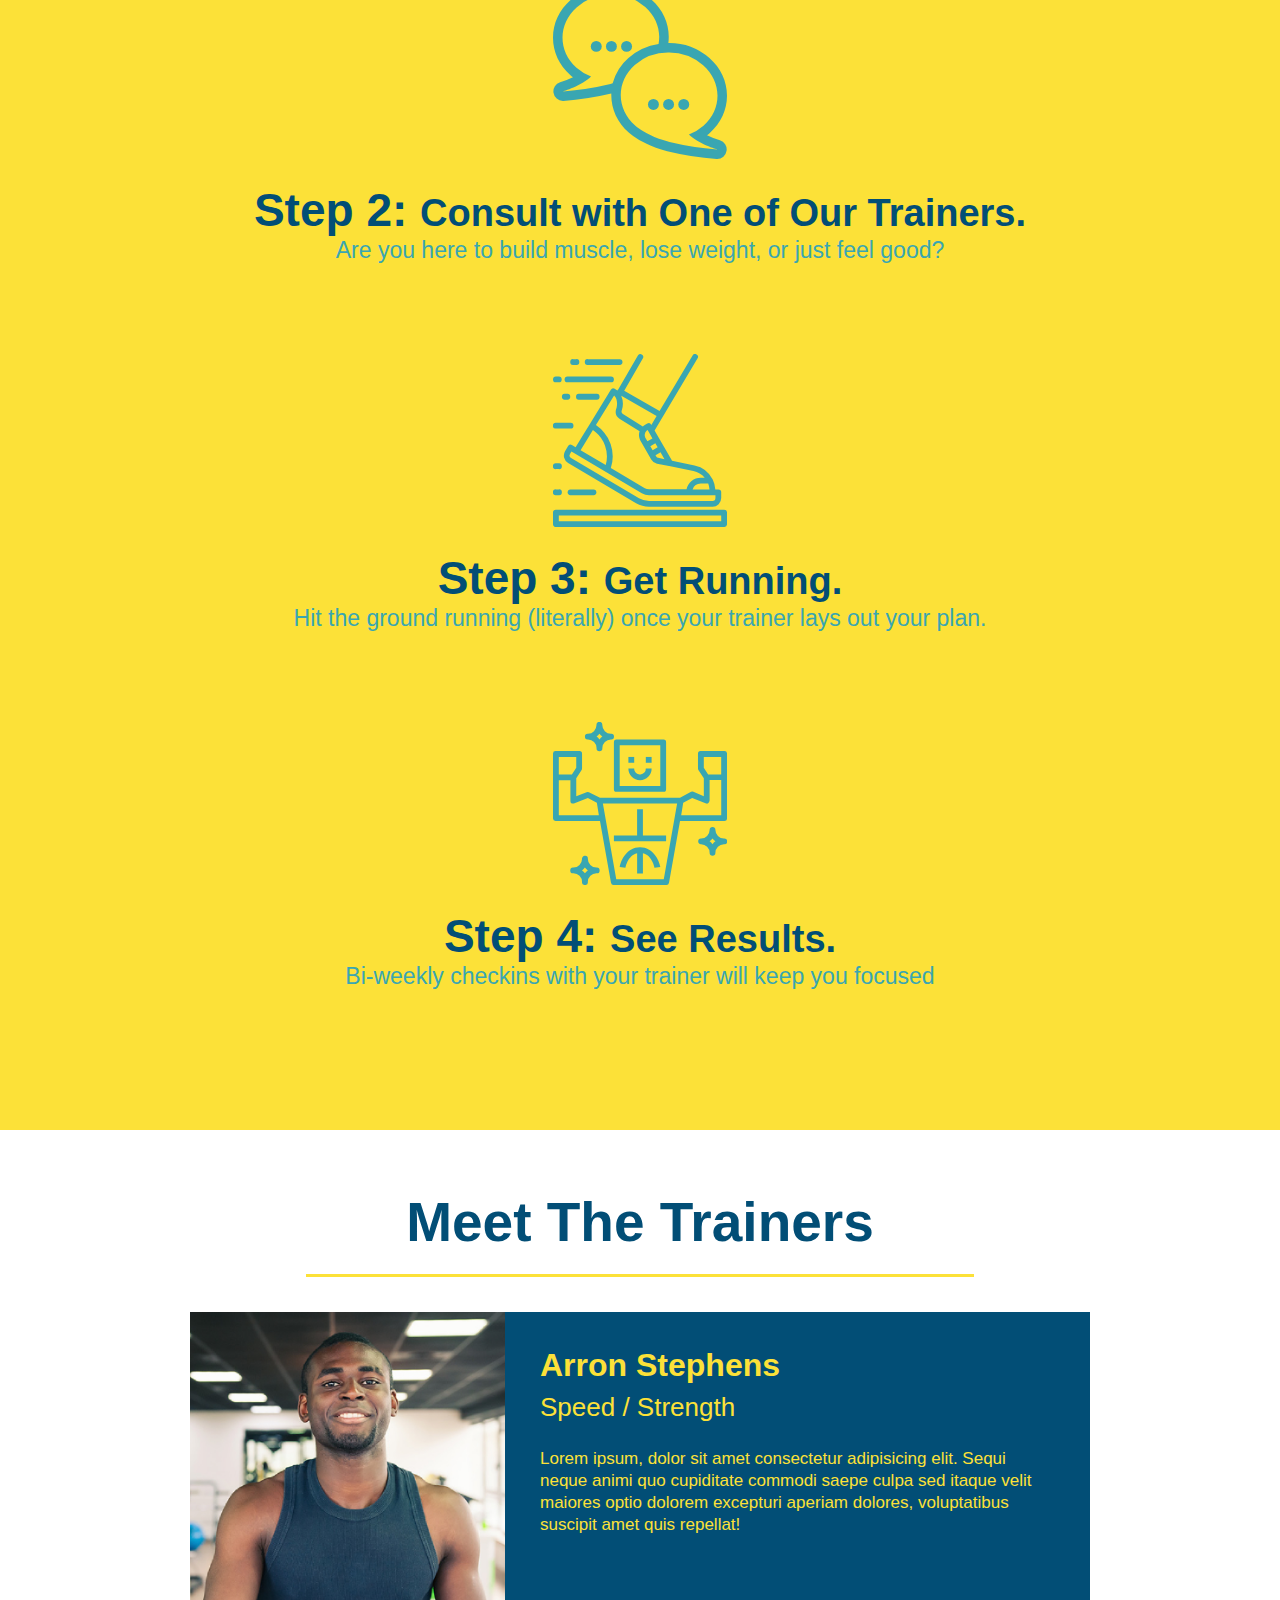
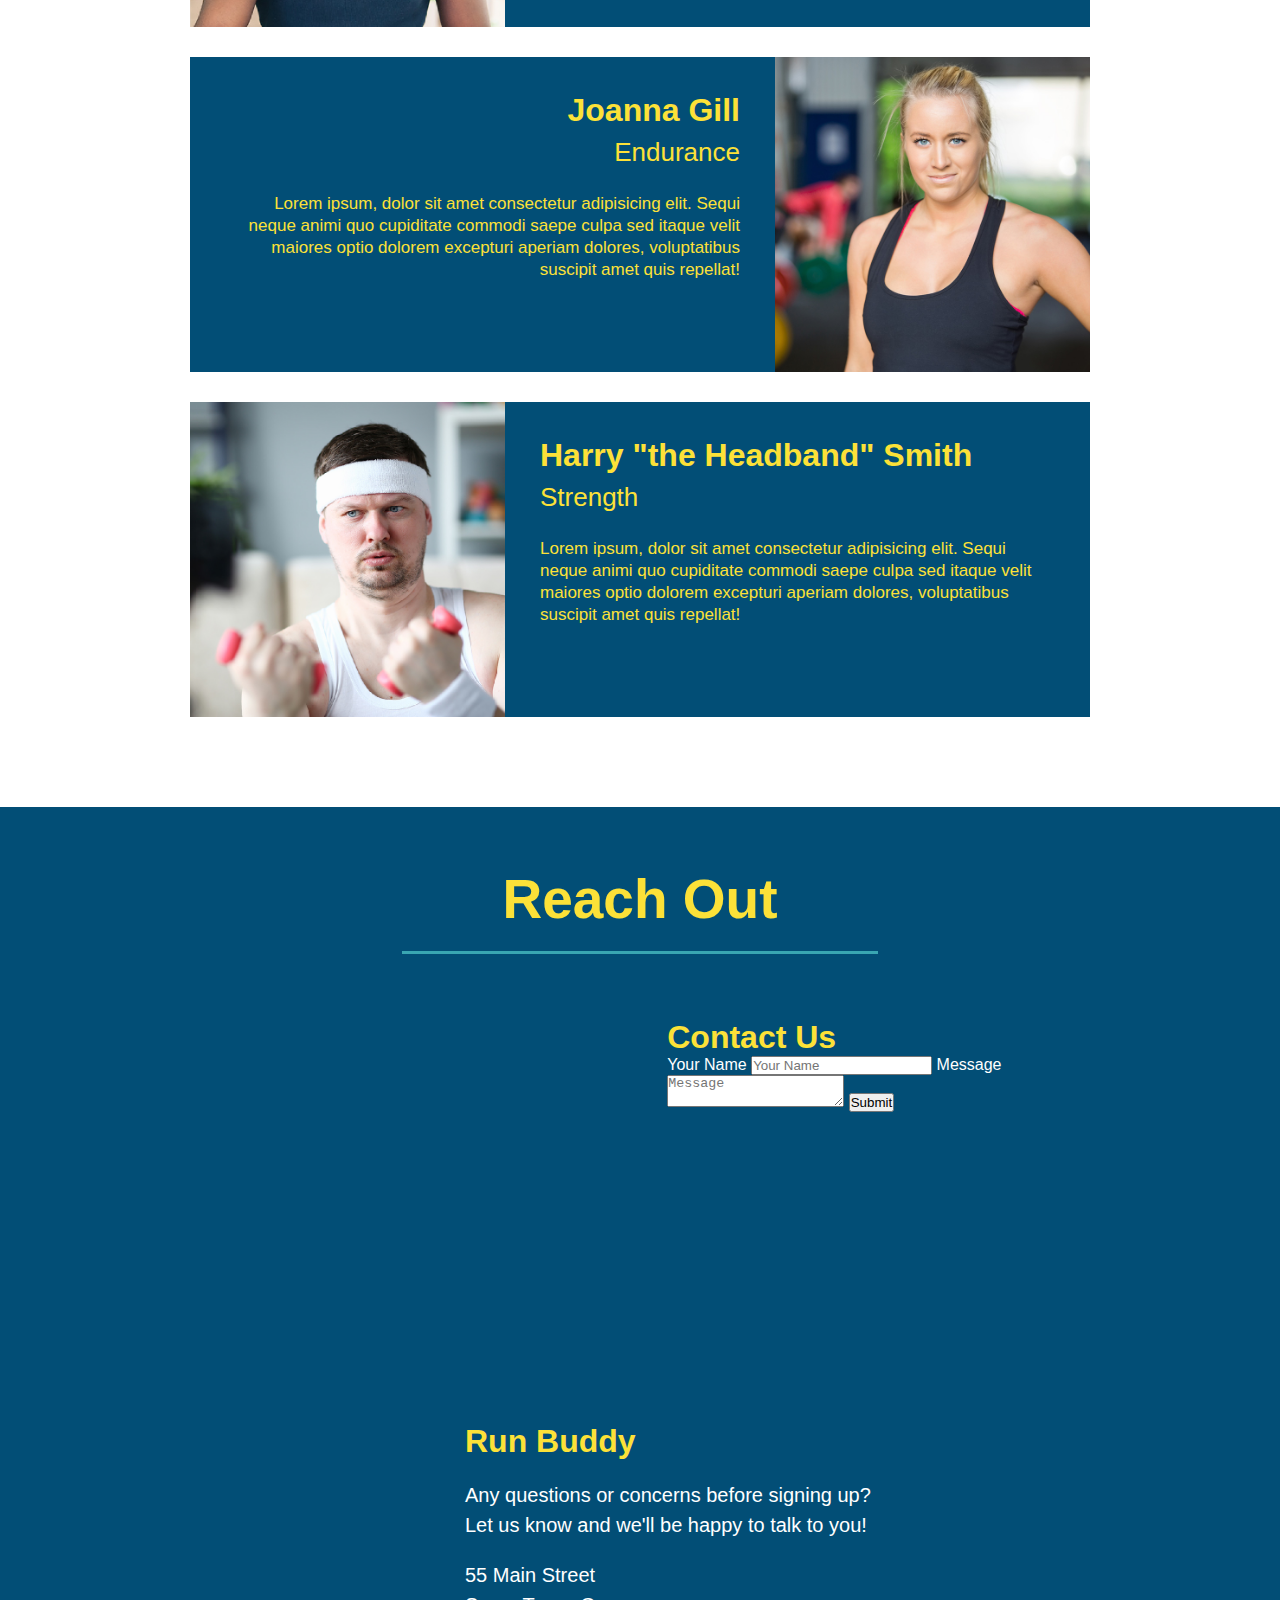
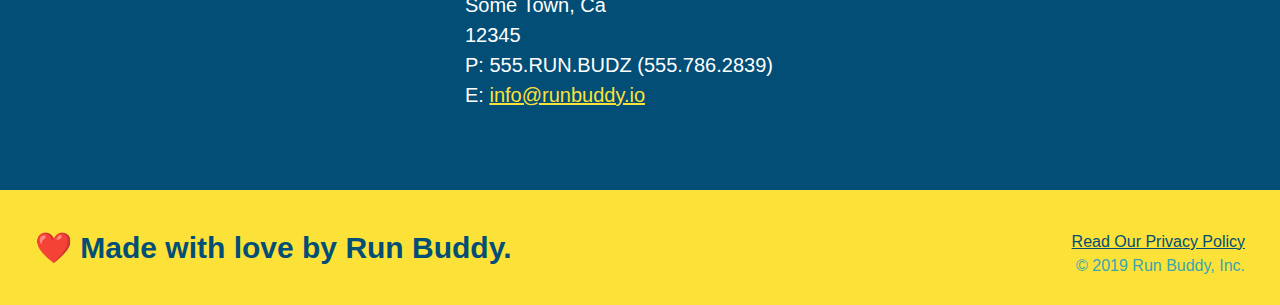
==== commit 1ace2b24: "add contact form" ====
--- a/index.html
+++ b/index.html
@@ -166,6 +166,18 @@
         allowfullscreen=""
         loading="lazy">
       </iframe>
+      <div class="contact-form">
+        <h3>Contact Us</h3>
+        <form>
+           <label for="contact-name">Your Name</label>
+           <input type="text" id="contact-name" placeholder="Your Name" />
+      
+           <label for="contact-message">Message</label>
+           <textarea id="contact-message" placeholder="Message"></textarea>
+      
+           <button type="submit">Submit</button>
+          </form>
+      </div>
       <div>
         <h3>Run Buddy</h3>
         <p>
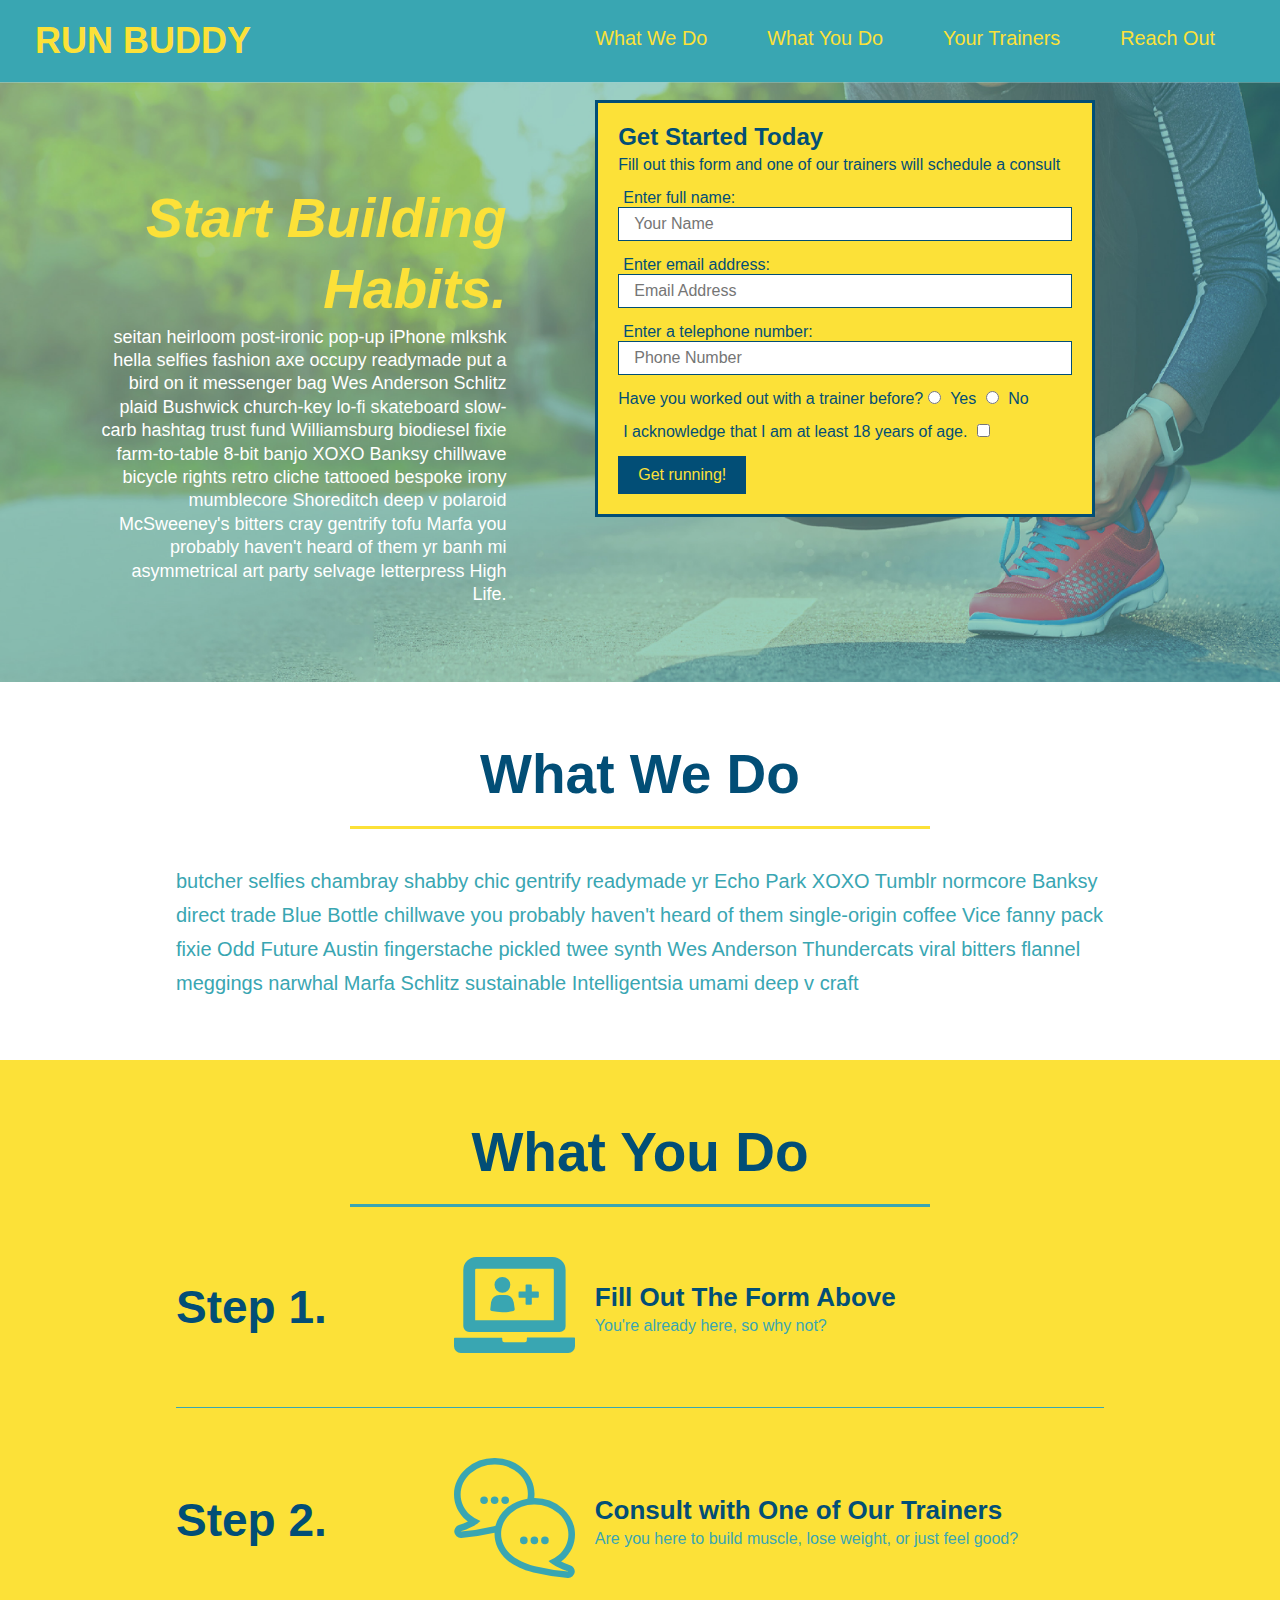
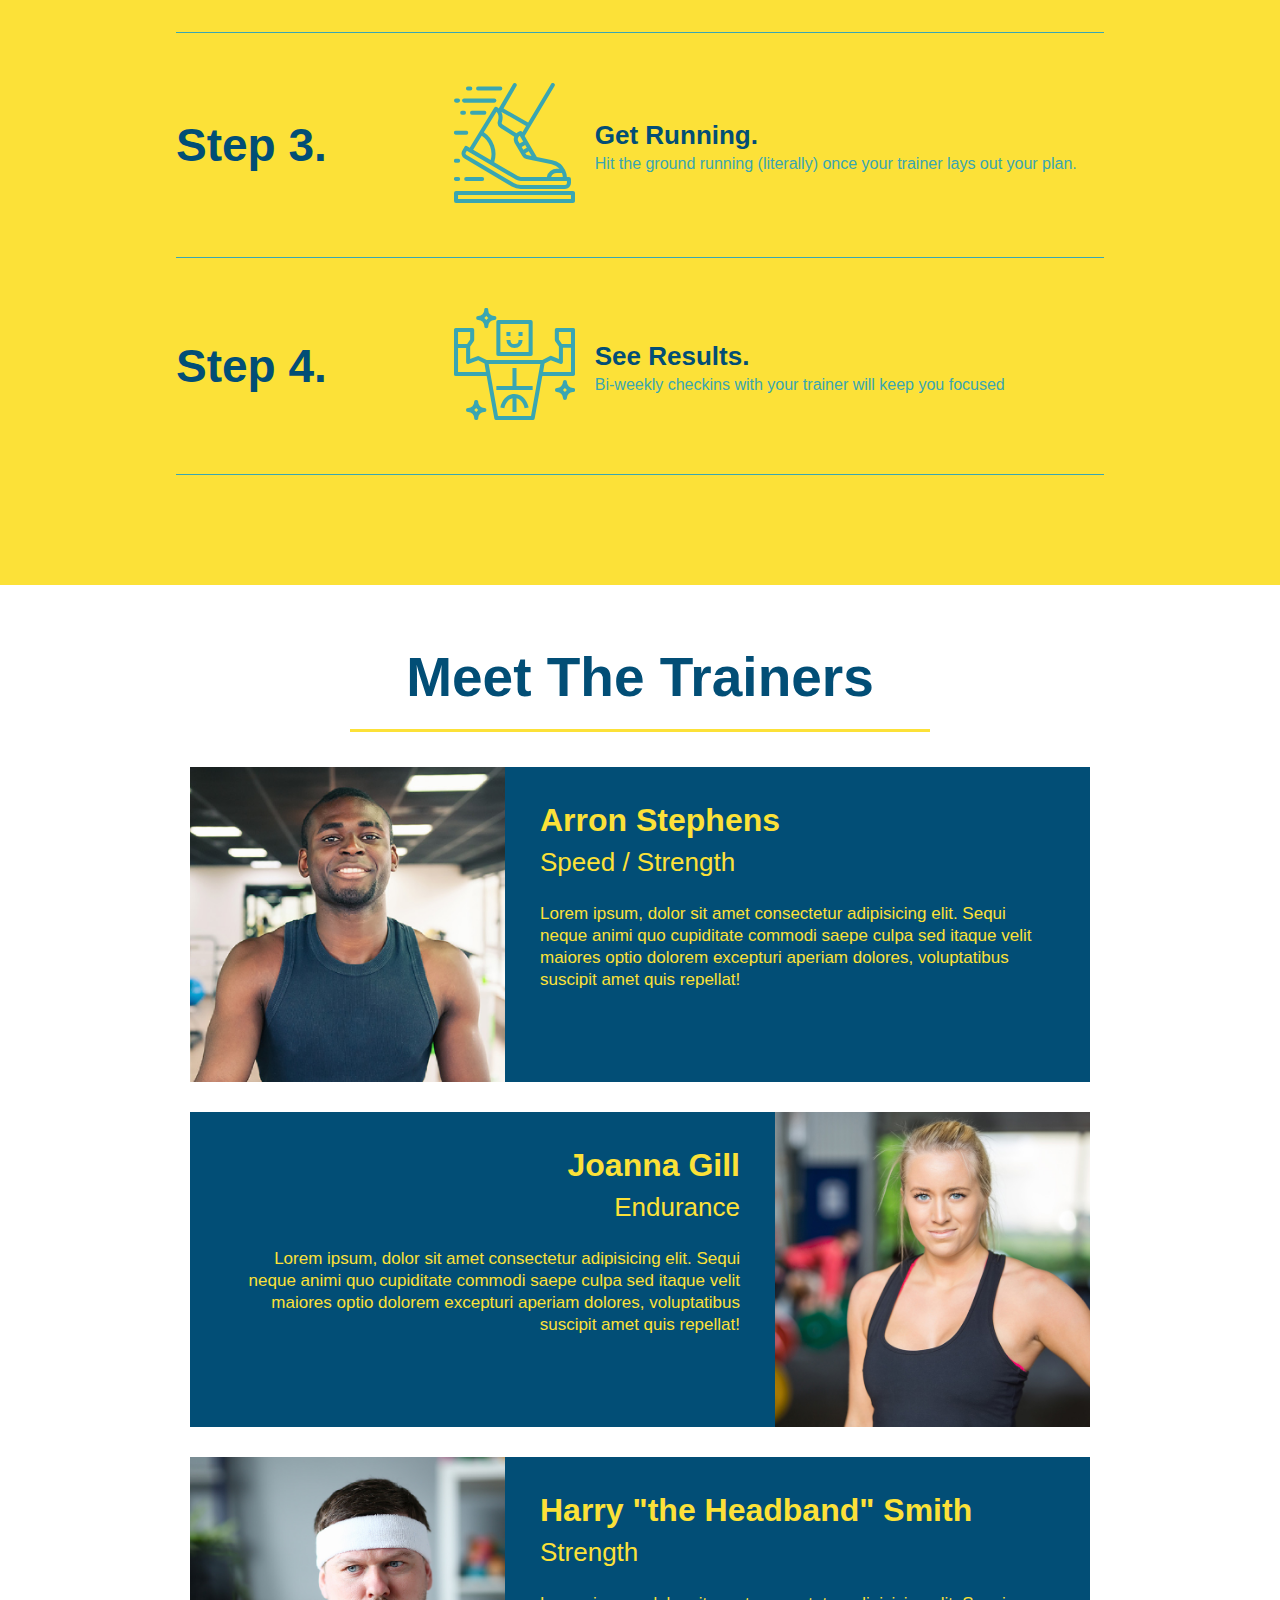
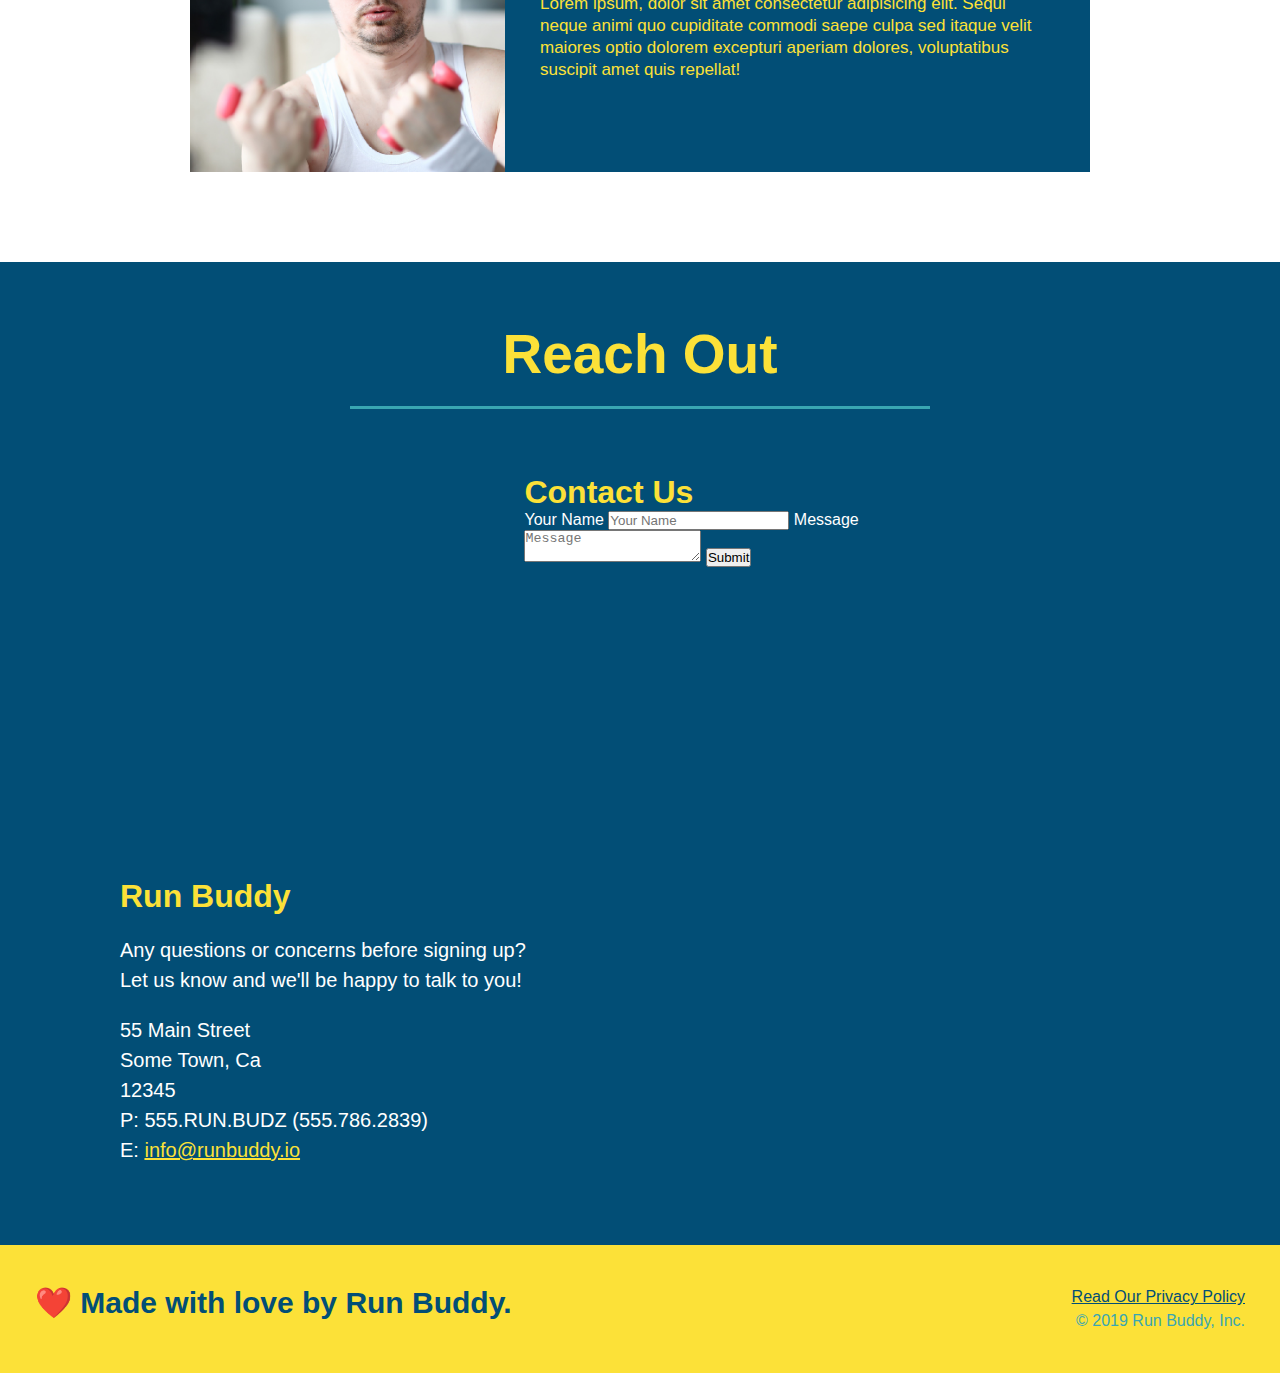
==== commit 41fe884f: "add flexbox to the steps" ====
--- a/index.html
+++ b/index.html
@@ -76,10 +76,15 @@
 
   <!-- "what we do" section -->
   <section id="what-we-do" class="intro">
-    <h2 class="section-title primary-border">What We Do</h2>
-    <p>
-      butcher selfies chambray shabby chic gentrify readymade yr Echo Park XOXO Tumblr normcore Banksy direct trade Blue Bottle chillwave you probably haven't heard of them single-origin coffee Vice fanny pack fixie Odd Future Austin fingerstache pickled twee synth Wes Anderson Thundercats viral bitters flannel meggings narwhal Marfa Schlitz sustainable Intelligentsia umami deep v craft
-    </p>
+    <div class="flex-row">    
+      <h2 class="section-title primary-border">What We Do</h2>
+    </div>
+
+    <div class="flex-row">
+      <p>
+        butcher selfies chambray shabby chic gentrify readymade yr Echo Park XOXO Tumblr normcore Banksy direct trade Blue Bottle chillwave you probably haven't heard of them single-origin coffee Vice fanny pack fixie Odd Future Austin fingerstache pickled twee synth Wes Anderson Thundercats viral bitters flannel meggings narwhal Marfa Schlitz sustainable Intelligentsia umami deep v craft
+      </p>
+    </div>
   </section>
 
   <!-- "what you do" section -->
@@ -87,29 +92,56 @@
 
     <h2 class="section-title secondary-border">What You Do</h2>
 
-    <div>
-        <!-- insert this img element -->
-      <img src="./assets/images/step-1.svg" alt="" />
-      <h3>Step 1: <span> Out the Form Above. </span></h3>
-      <p>You're already here, so why not?</p>
-    </div>
-  
-    <div>
-      <img src="./assets/images/step-2.svg" alt="" />
-      <h3>Step 2: <span>Consult with One of Our Trainers. </span></h3>
-      <p>Are you here to build muscle, lose weight, or just feel good?</p>
-    </div>
-  
-    <div>
-      <img src="./assets/images/step-3.svg" alt="" />
-      <h3>Step 3: <span>Get Running. </span></h3>
-      <p>Hit the ground running (literally) once your trainer lays out your plan.</p>
-    </div>
-  
-    <div>
-      <img src="./assets/images/step-4.svg" alt="" />
-      <h3>Step 4: <span>See Results. </span></h3>
-      <p>Bi-weekly checkins with your trainer will keep you focused</p>
+    <div class="step">
+      <h3>Step 1.</h3>
+      <div class="step-info">
+        <div class="step-img">
+          <img src="./assets/images/step-1.svg" alt="" />
+        </div>
+        <div class="step-text">
+          <h4>Fill Out The Form Above</h4>
+          <p>You're already here, so why not?</p>
+        </div>
+      </div>
+    </div>
+
+    <div class="step">
+      <h3>Step 2.</h3>
+      <div class="step-info">
+        <div class="step-img">
+          <img src="./assets/images/step-2.svg" alt="" />
+        </div>
+        <div class="step-text">
+          <h4>Consult with One of Our Trainers</h4>
+          <p>Are you here to build muscle, lose weight, or just feel good?</p>
+        </div>
+      </div>
+    </div>
+    
+    <div class="step">
+      <h3>Step 3.</h3>
+      <div class="step-info">
+        <div class="step-img">
+          <img src="./assets/images/step-3.svg" alt="" />
+        </div>
+        <div class="step-text">
+          <h4>Get Running. </h4>
+          <p>Hit the ground running (literally) once your trainer lays out your plan.</p>
+        </div>
+      </div>
+    </div>
+    
+    <div class="step">
+      <h3>Step 4.</h3>
+      <div class="step-info">
+        <div class="step-img">
+          <img src="./assets/images/step-4.svg" alt="" />
+        </div>
+        <div class="step-text">
+          <h4>See Results.</h4>
+          <p>Bi-weekly checkins with your trainer will keep you focused</p>
+        </div>
+      </div>
     </div>
 
   </section>
--- a/assets/css/style.css
+++ b/assets/css/style.css
@@ -12,6 +12,9 @@
 
 /* apply styles to <header> */
 header {
+  display: flex;
+  justify-content: space-between;
+  flex-wrap: wrap;
   padding: 20px 35px;
   background-color: #39a6b2;
 }
@@ -21,7 +24,7 @@
   font-size: 36px;
   color: #fce138;
   margin: 0;
-  display: inline;
+
 }
 header a {
   text-decoration: none;
@@ -29,35 +32,39 @@
 }
 
 header nav {
-  float: right;
   margin: 7px 0;
 }
 
-header nav ul li {
-  display: inline;
+header nav ul {
+  display: flex;
+  flex-wrap: wrap;
+  justify-content: space-between;
+  align-items: center;
+  list-style: none;
 }
 
 header nav ul li a {
   margin: 0 30px;
   font-weight: lighter;
-  font-size: 22px;
+  font-size: 1.55vw;
 }
 
 footer {
+  display: flex;
+  justify-content: space-between;
+  flex-wrap: wrap;
   background: #fce138;
   width: 100%;
   padding: 40px 35px;
 }
 
 footer h2 {
-  display: inline;
   color: #024e76;
   font-size: 30px;
   margin: 0;
 }
 
 footer div {
-  float: right;
   line-height: 1.5;
   text-align: right;
 }
@@ -80,7 +87,24 @@
 }
 /* Hero Style End */
 
+.hero-cta {
+  width: 35%;
+  text-align: right;
+  margin: 3.5%;
+  color: #fff;
+  font-size: 18px;
+  line-height: 1.3;
+}
+
+.hero-cta h2 {
+  font-style: italic;
+  font-size: 55px;
+  color: #fce138;
+}
+
 .hero-form {
+  width: 40%;
+  margin: 3.5%;
   border: 3px solid #024e76;
   background-color: #fce138;
   padding: 20px;
@@ -89,6 +113,7 @@
   position: absolute;
   bottom: 120px;
   right: 140px;
+
 }
 
 .hero-form h3 {
@@ -121,9 +146,9 @@
   font-size: 16px;
 }
 
-.intro {
+/* .intro {
   text-align: center;
-}
+} */
 
 .intro p {
   line-height: 1.7;
@@ -134,41 +159,84 @@
 }
 
 .steps {
-  text-align: center;
+  /* text-align: center; */
   background: #fce138;
 }
 
-.steps div {
+/* .steps div {
   margin-bottom: 80px;
-}
-
-.steps img {
+} */
+
+/* .steps img {
   width: 15%;
   margin: 10px 0;
-}
-
-.steps h3 {
+} */
+
+.step {
+  margin: 50px auto;
+  padding-bottom: 50px;
+  width: 80%;
+  border-bottom: 1px solid #39a6b2;
+  display: flex;
+  flex-wrap: wrap;
+  align-items: center;
+  justify-content: space-between;
+}
+
+.step h3 {
   color: #024e76;
   font-size: 46px;
-  margin-top: 10px;
-}
-
-.steps p {
+  flex: 1 30%;
+  /* margin-top: 10px; */
+}
+
+.step-info{
+  flex: 2 70%;
+  display: flex;
+  flex-wrap: wrap;
+  align-items: center;
+}
+
+.step-img{
+  flex:1 12%;
+  margin-right: 20px;
+}
+
+.step-img img {
+  max-width: 100%;
+}
+
+.step-text {
+  flex: 12;
+}
+
+.step-text h4 {
+  font-size: 26px;
+  line-height: 1.5;
+  color: #024e76;
+}
+
+
+.steps-text p {
   color: #39a6b2;
-  font-size: 23px;
-}
-
-.steps span {
+  font-size: 18px;
+}
+
+/* .steps span {
   font-size: 38px;
-}
+} */
 
 .section-title {
   font-size: 55px;
   color: #024e76;
-  margin-bottom: 35px;
+  /* margin-bottom: 35px;
   padding: 0 100px 20px 100px;
-  display: inline-block;
+  display: inline-block; */
   border-bottom: 3px solid;
+  padding-bottom: 20px;
+  text-align: center;
+  margin: 0 auto 35px auto;
+  width: 50%;
 }
 
 .primary-border {
@@ -180,7 +248,7 @@
 }
 
 .trainers {
-  text-align: center;
+  /* text-align: center; */
 }
 
 .trainer {
@@ -226,9 +294,13 @@
   text-align: right;
 }
 
+.flex-row{
+  display:flex;
+}
+
 /* REACH OUT STYLES START */
 .contact {
-  text-align: center;
+  /* text-align: center; */
   background: #024e76;
 }
 
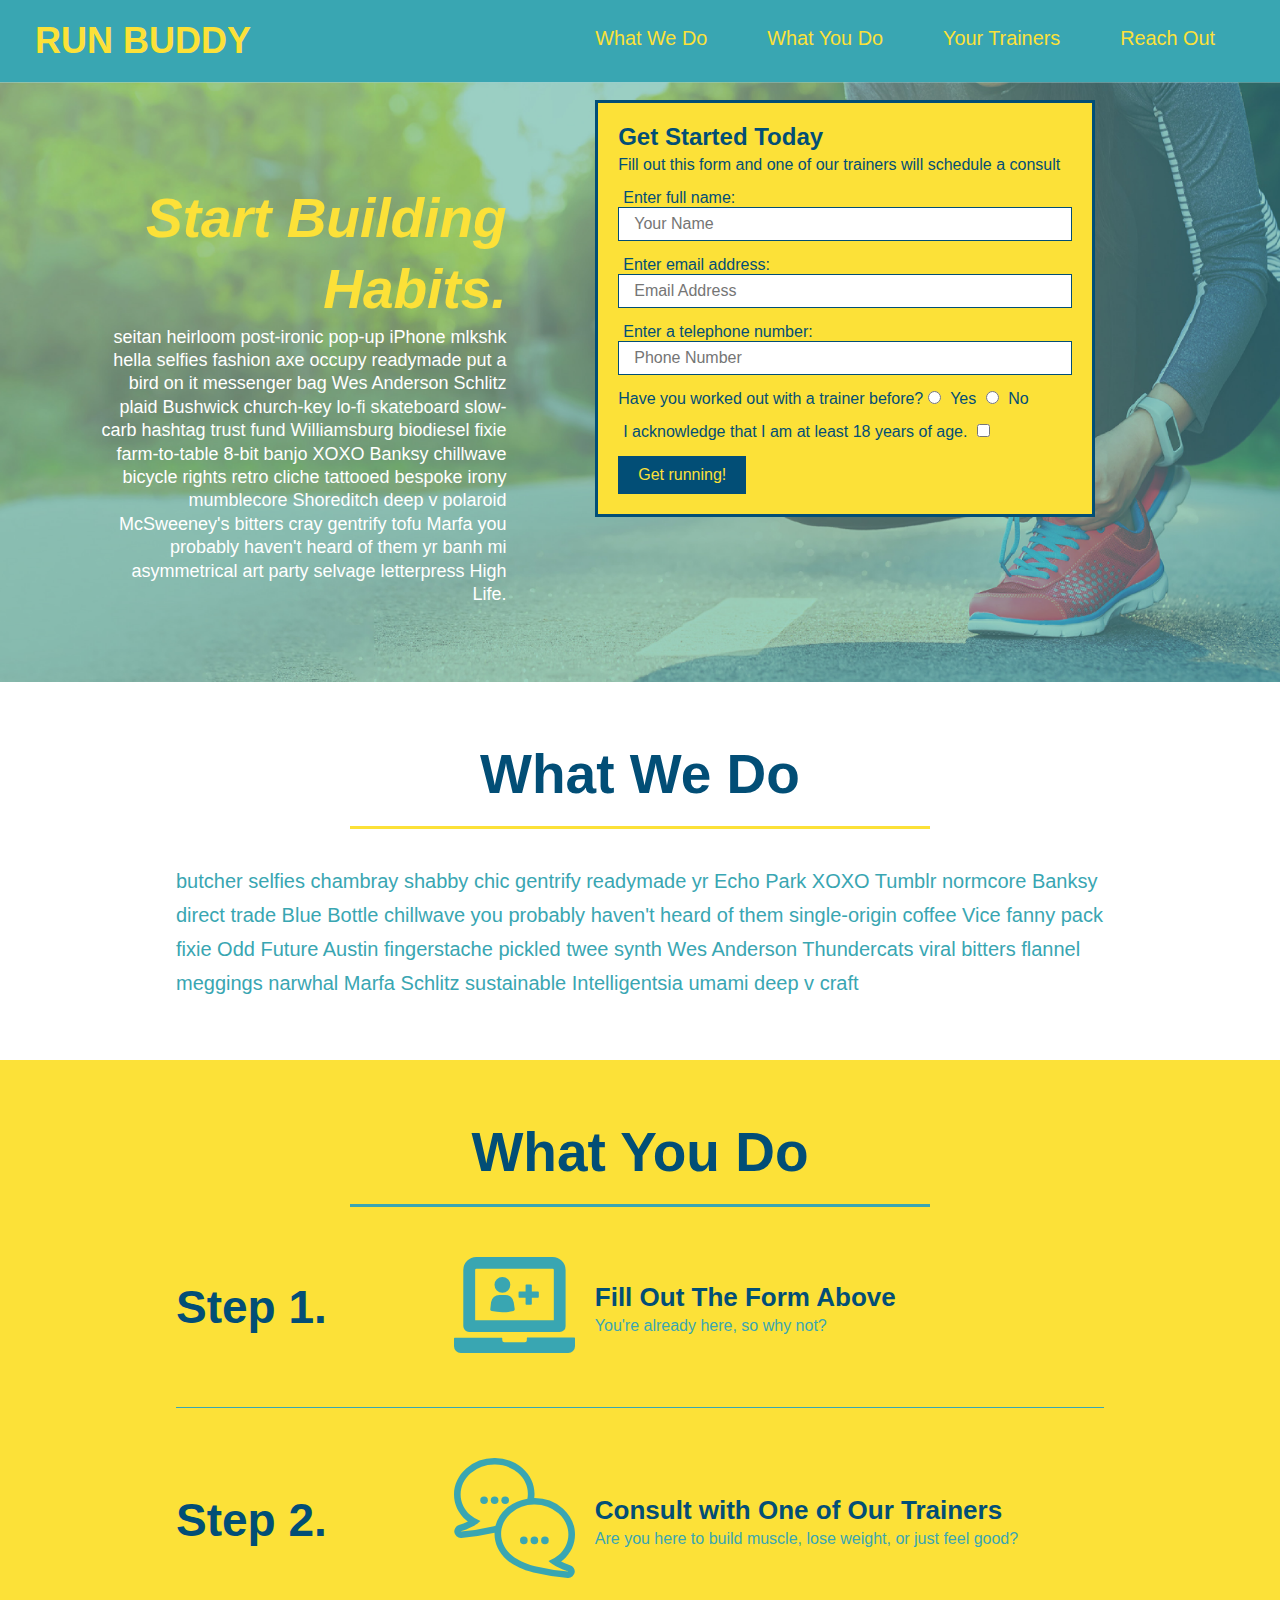
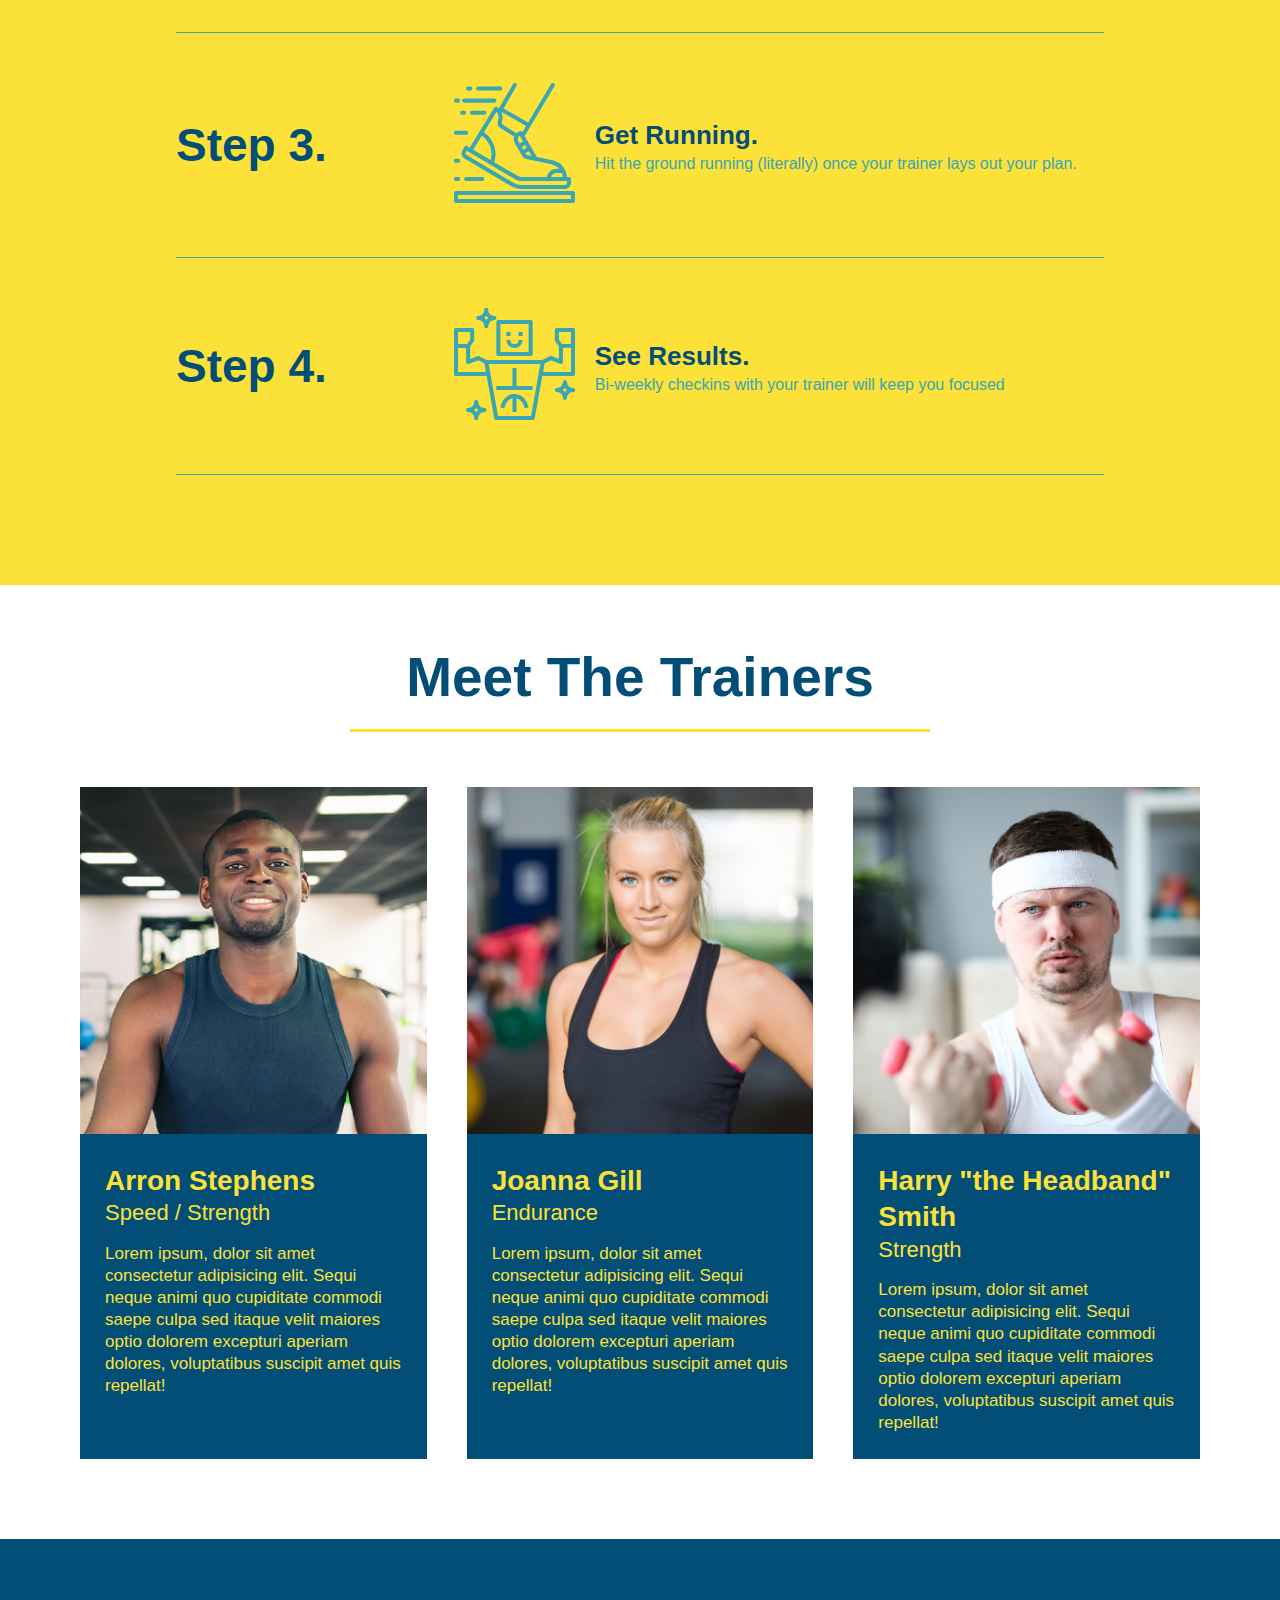
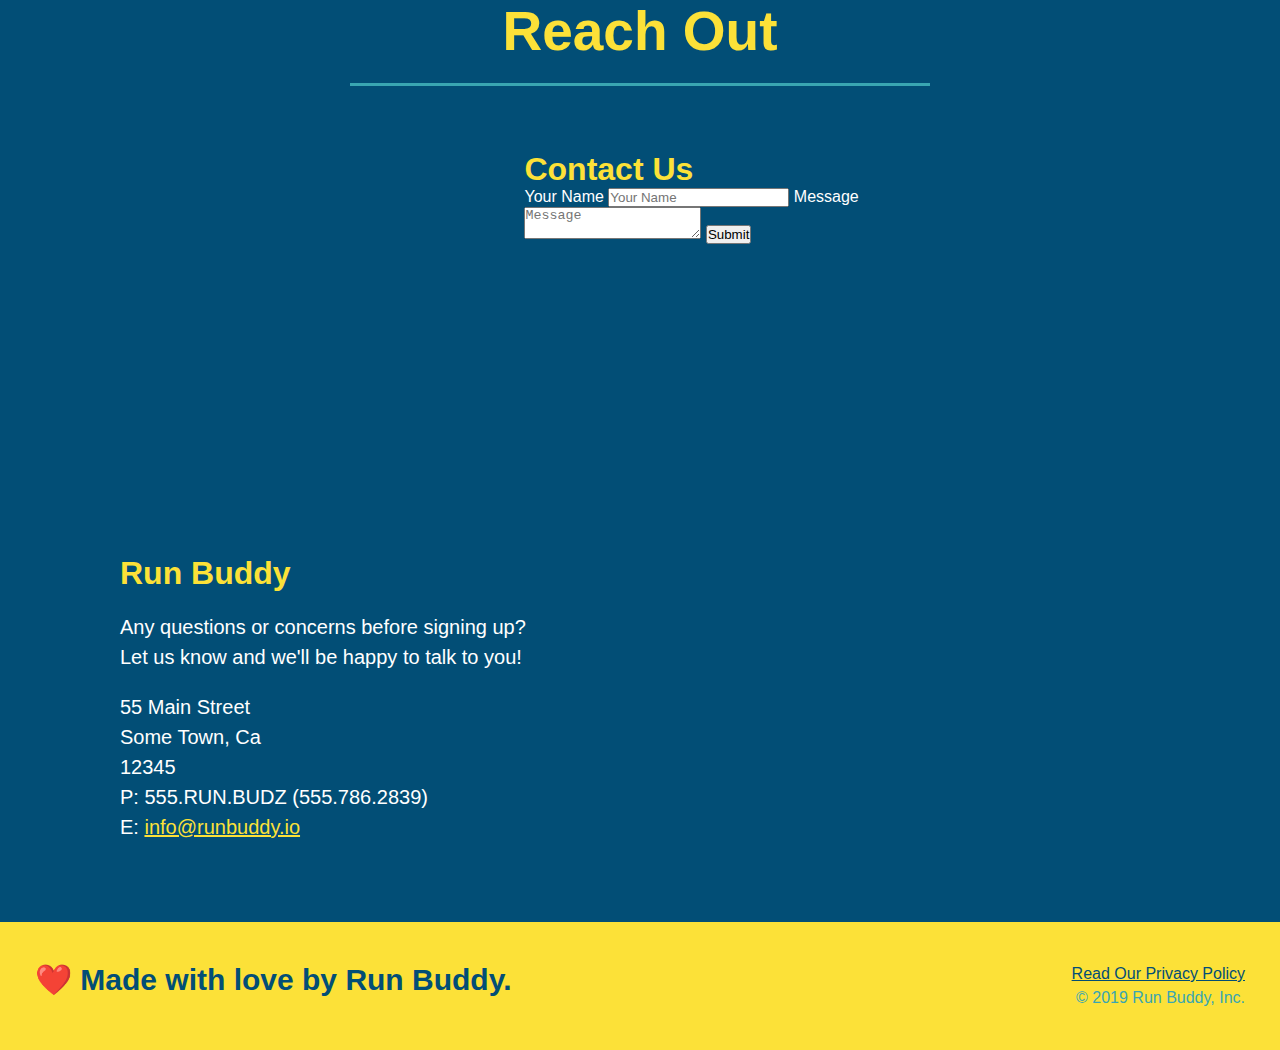
==== commit 14517ab5: "add flexbox to the trainers" ====
--- a/index.html
+++ b/index.html
@@ -147,46 +147,48 @@
   </section>
 
   <!-- "meet the trainers" section -->
-  <section id="your-trainers" class="trainers">
+  <section id="your-trainers">
     <h2 class="section-title primary-border">
       Meet The Trainers
     </h2>
-    <article class="trainer">
-      <img src="./assets/images/trainer-1.jpg" alt="Arron Stephens in his workout clothes, ready to pump iron" />
-      <div class="trainer-bio text-left">
-        <h3>Arron Stephens</h3>
-        <h4>Speed / Strength</h4>
-        <p>
-          Lorem ipsum, dolor sit amet consectetur adipisicing elit. Sequi neque animi quo cupiditate commodi saepe culpa sed
-          itaque velit maiores optio dolorem excepturi aperiam dolores, voluptatibus suscipit amet quis repellat!
-        </p>
-      </div>
-    </article>
-    <!-- second trainer bio -->
-    <article class="trainer">
-      <div class="trainer-bio text-right">
-        <h3>Joanna Gill</h3>
-        <h4>Endurance</h4>
-        <p>
-          Lorem ipsum, dolor sit amet consectetur adipisicing elit. Sequi neque animi quo cupiditate commodi saepe culpa sed
-          itaque velit maiores optio dolorem excepturi aperiam dolores, voluptatibus suscipit amet quis repellat!
-        </p>
-      </div>
-      <img src="./assets/images/trainer-2.jpg" alt="Joanna Gill cooling off after a workout" />
-    </article>
-
-    <!-- third trainer bio -->
-    <article class="trainer">
-      <img src="./assets/images/trainer-3.jpg" alt="Harry Smith wearing a headband and lifting comically small pink weights" />
-      <div class="trainer-bio text-left">
-        <h3>Harry "the Headband" Smith</h3>
-        <h4>Strength</h4>
-        <p>
-          Lorem ipsum, dolor sit amet consectetur adipisicing elit. Sequi neque animi quo cupiditate commodi saepe culpa sed
-          itaque velit maiores optio dolorem excepturi aperiam dolores, voluptatibus suscipit amet quis repellat!
-        </p>
-      </div>
-    </article>
+    <div class="trainers">
+      <article class="trainer">
+        <img src="./assets/images/trainer-1.jpg" alt="Arron Stephens in his workout clothes, ready to pump iron" />
+        <div class="trainer-bio">
+          <h3 class="trainer-name">Arron Stephens</h3>
+          <h4 class="trainer-role">Speed / Strength</h4>
+          <p>
+            Lorem ipsum, dolor sit amet consectetur adipisicing elit. Sequi neque animi quo cupiditate commodi saepe culpa sed
+            itaque velit maiores optio dolorem excepturi aperiam dolores, voluptatibus suscipit amet quis repellat!
+          </p>
+        </div>
+      </article>
+      <!-- second trainer bio -->
+      <article class="trainer">
+        <img src="./assets/images/trainer-2.jpg" alt="Joanna Gill cooling off after a workout" />
+        <div class="trainer-bio">
+          <h3 class="trainer-name">Joanna Gill</h3>
+          <h4 class="trainer-role">Endurance</h4>
+          <p>
+            Lorem ipsum, dolor sit amet consectetur adipisicing elit. Sequi neque animi quo cupiditate commodi saepe culpa sed
+            itaque velit maiores optio dolorem excepturi aperiam dolores, voluptatibus suscipit amet quis repellat!
+          </p>
+        </div>
+      </article>
+
+      <!-- third trainer bio -->
+      <article class="trainer">
+        <img src="./assets/images/trainer-3.jpg" alt="Harry Smith wearing a headband and lifting comically small pink weights" />
+        <div class="trainer-bio">
+          <h3 class="trainer-name">Harry "the Headband" Smith</h3>
+          <h4 class="trainer-role">Strength</h4>
+          <p>
+            Lorem ipsum, dolor sit amet consectetur adipisicing elit. Sequi neque animi quo cupiditate commodi saepe culpa sed
+            itaque velit maiores optio dolorem excepturi aperiam dolores, voluptatibus suscipit amet quis repellat!
+          </p>
+        </div>
+      </article>
+    </div>
   </section>
   <!-- "reach out" section -->
   <section id="reach-out" class="contact">
--- a/assets/css/style.css
+++ b/assets/css/style.css
@@ -248,42 +248,41 @@
 }
 
 .trainers {
-  /* text-align: center; */
+  width: 100%;
+  margin: 0 auto;
+  display: flex;
+  flex-wrap: wrap;
+  justify-content: space-around;
 }
 
 .trainer {
-  width: 900px;
-  margin: 0 auto 30px auto;
+  margin: 20px;
   background: #024e76;
   color: #fce138;
-  overflow: auto;
+  flex: 1;
 }
 
 .trainer img {
-  width: 35%;
-  float: left;
+  width: 100%;
 }
 
 .trainer-bio {
-  padding: 35px;
-  float: left;
-  width: 65%;
+  padding: 25px;
+  line-height: 1.3;
 }
 
 .trainer-bio h3 {
-  font-size: 32px;
-  margin-bottom: 8px;
+  font-size: 28px;
 }
 
 .trainer-bio h4 {
   font-weight: lighter;
-  font-size: 26px;
-  margin-bottom: 25px;
+  font-size: 22px;
+  margin-bottom: 15px;
 }
 
 .trainer-bio p {
   font-size: 17px;
-  line-height: 1.3;
 }
 
 .text-left {
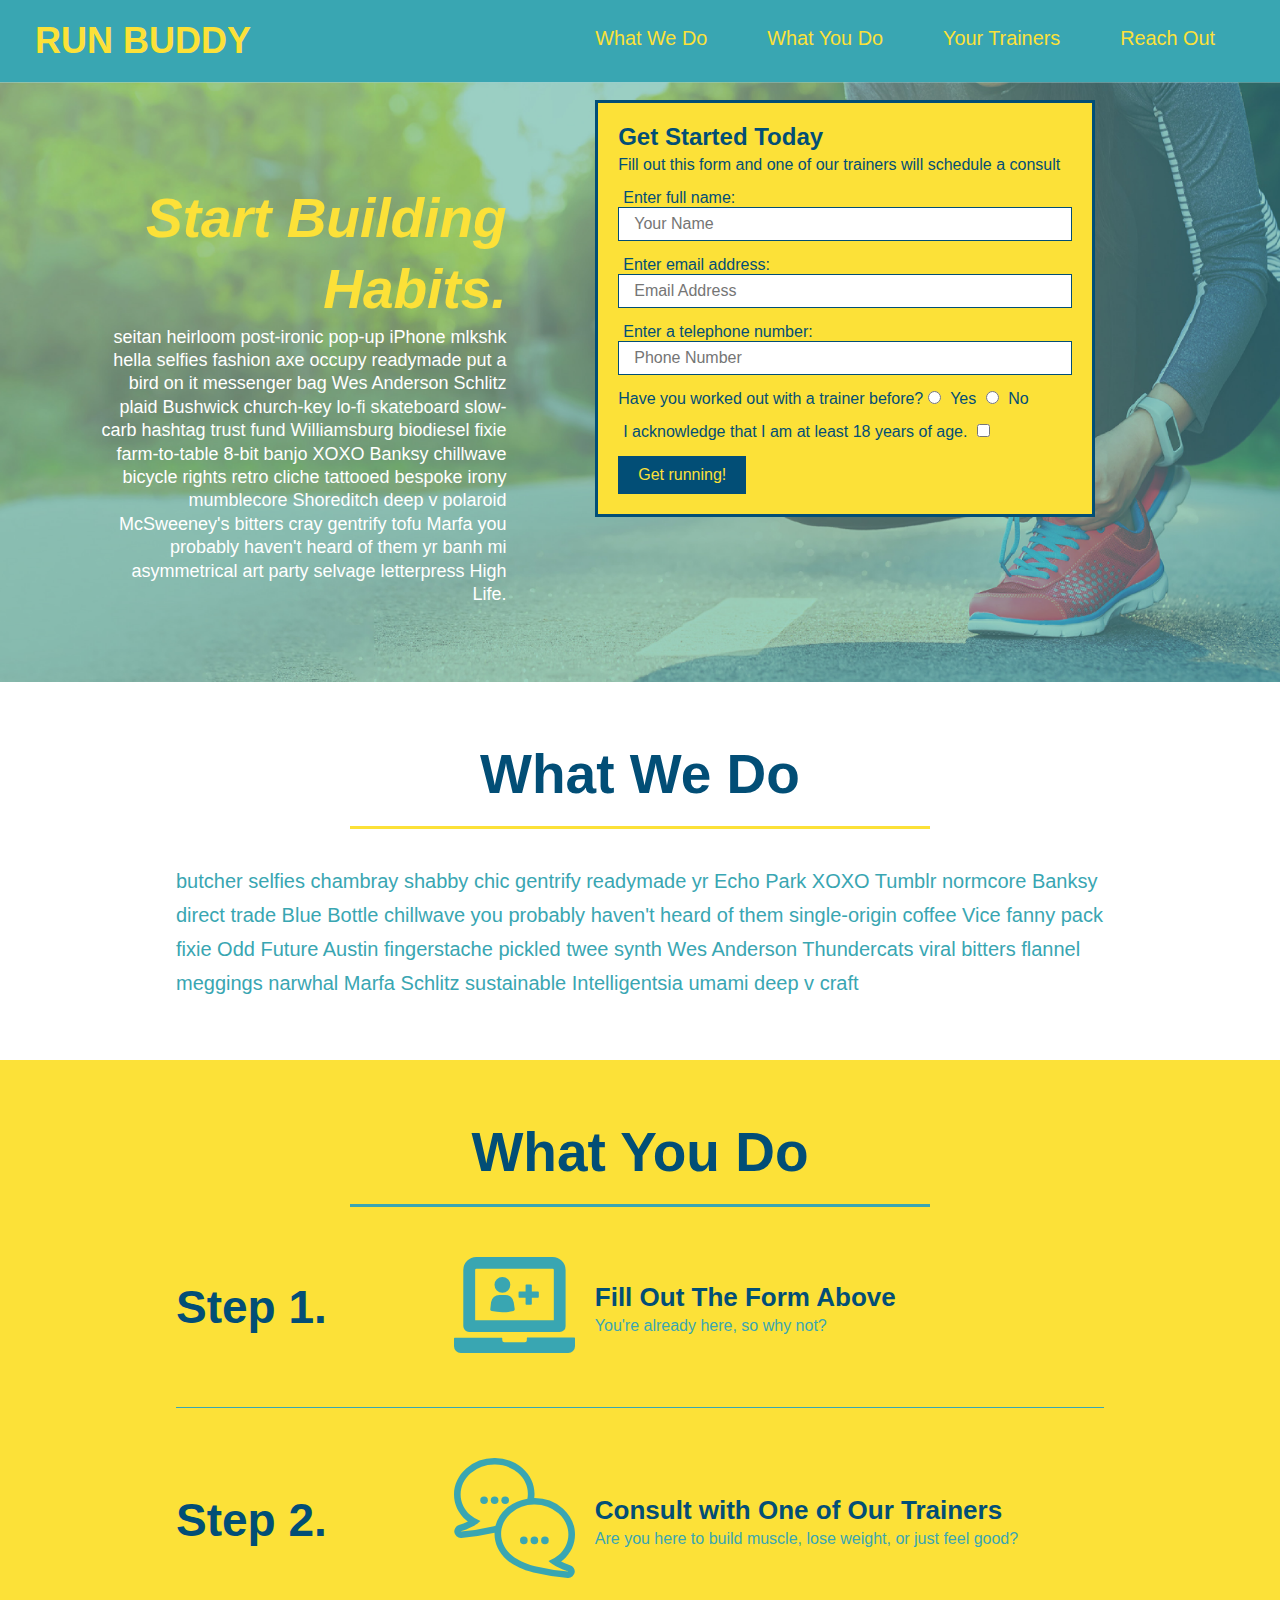
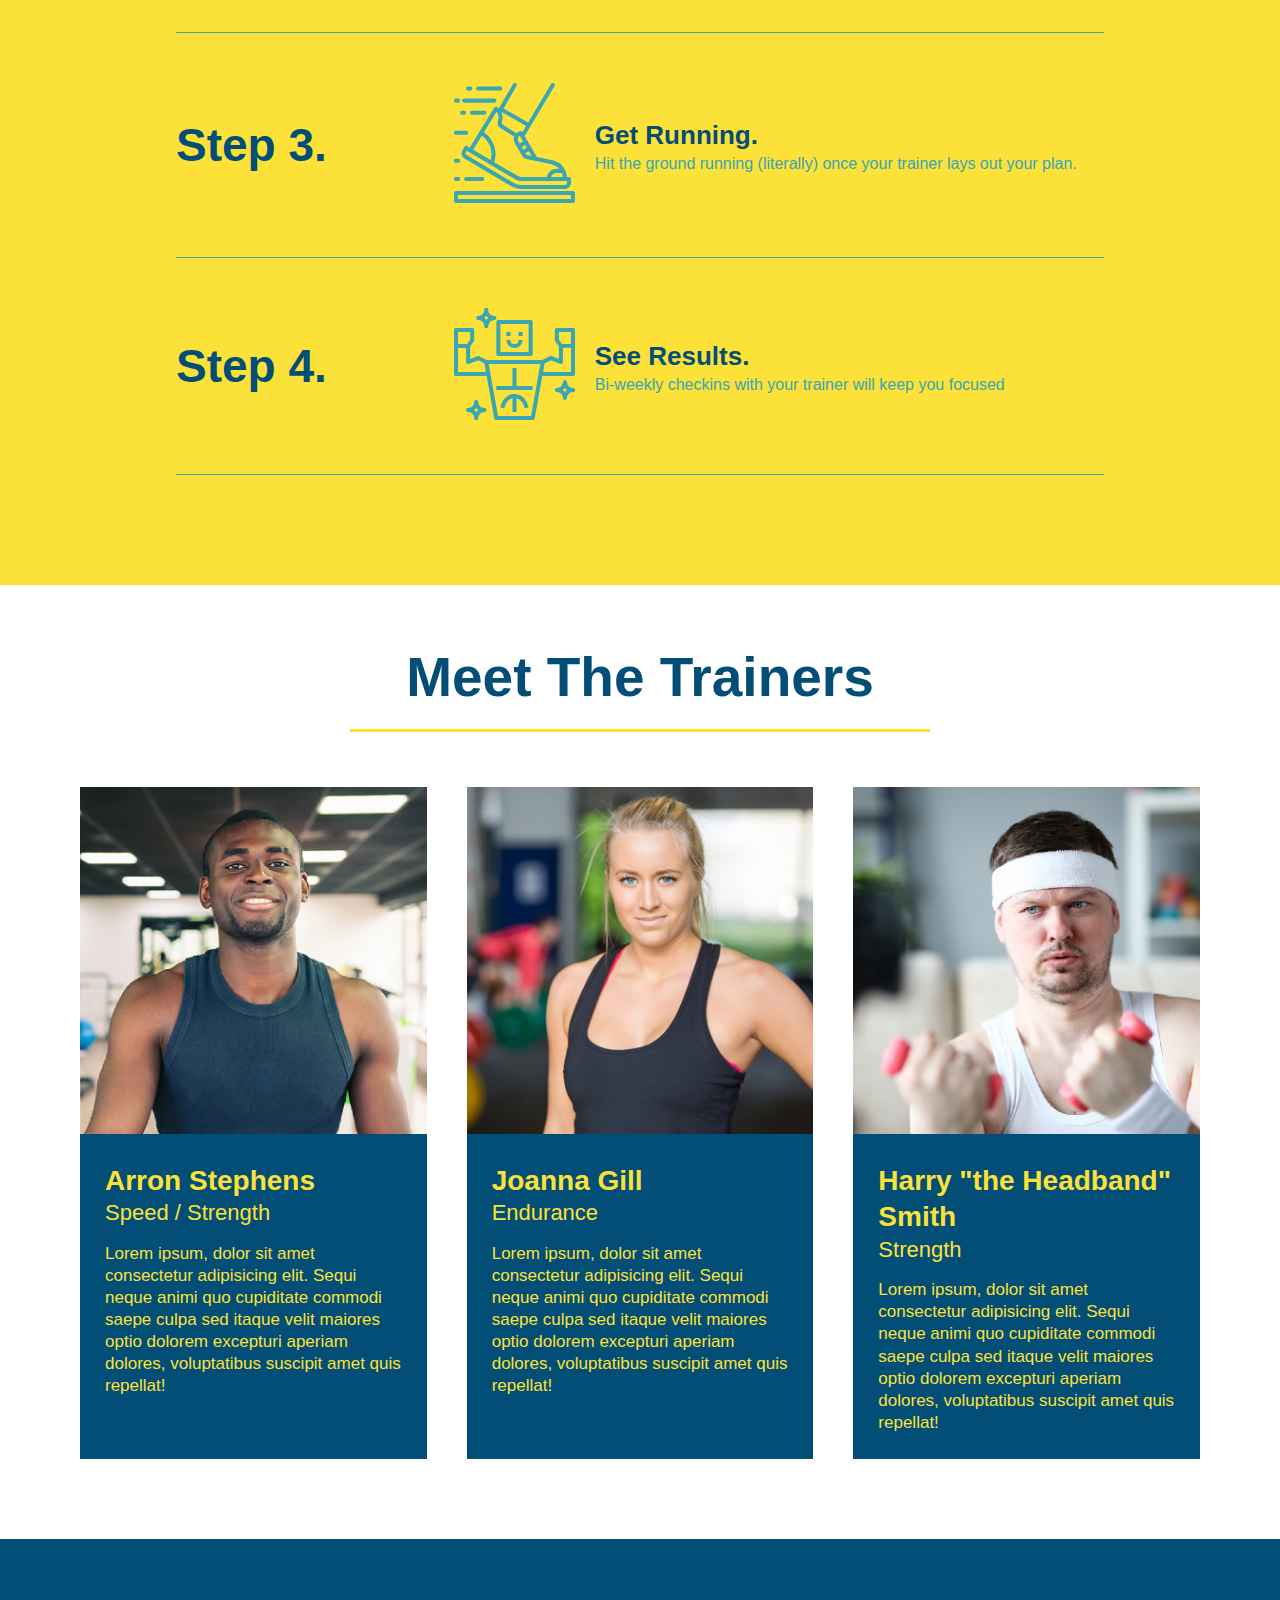
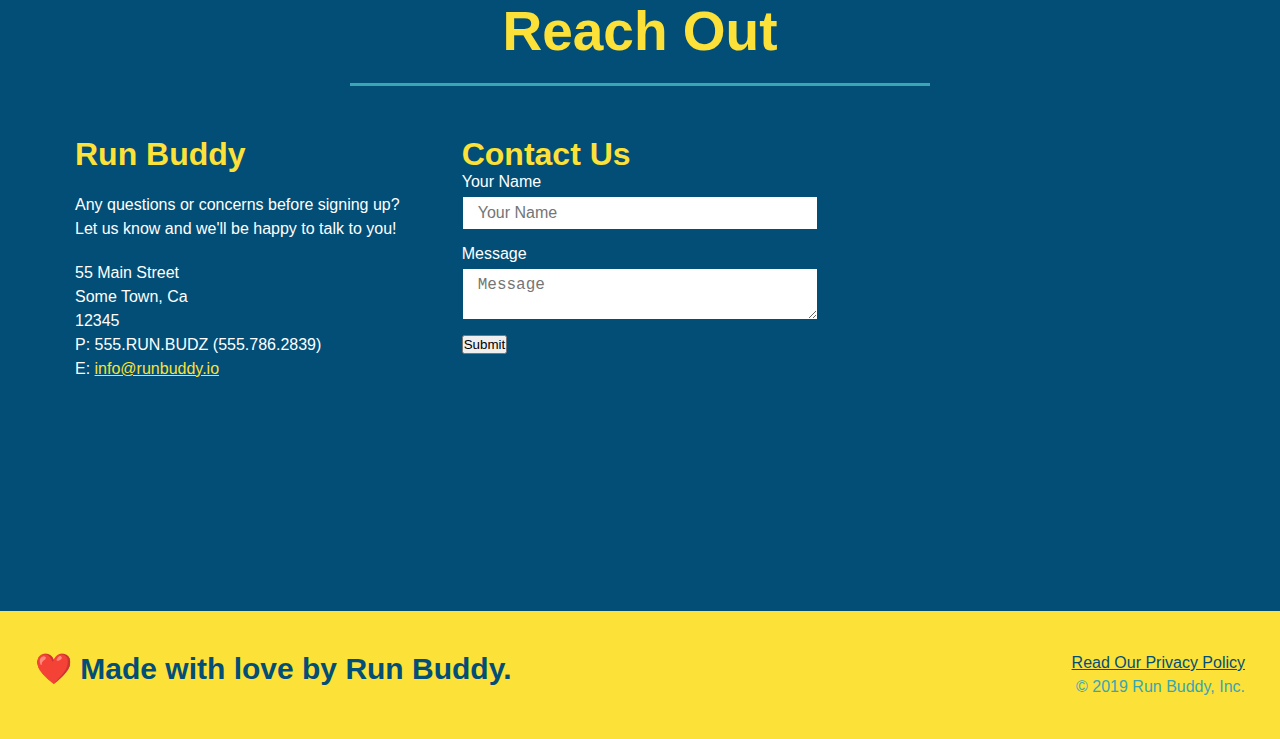
==== commit 807029af: "add flexbox to react out section" ====
--- a/index.html
+++ b/index.html
@@ -194,12 +194,24 @@
   <section id="reach-out" class="contact">
     <h2 class="section-title secondary-border">Reach Out</h2>
     <div class="contact-info">
-      <iframe 
-        src="https://www.google.com/maps/embed?pb=!1m18!1m12!1m3!1d3147.1079747227936!2d-120.42364418397035!3d37.92790791110593!2m3!1f0!2f0!3f0!3m2!1i1024!2i768!4f13.1!3m3!1m2!1s0x8090c49129b6ac57%3A0xb56c7eb95a2cd8bd!2sMain%20St%2C%20California%2095327!5e0!3m2!1sen!2sus!4v1616426329495!5m2!1sen!2sus"
-        style="border:0;" 
-        allowfullscreen=""
-        loading="lazy">
-      </iframe>
+      <div>
+        <h3>Run Buddy</h3>
+        <p>
+          Any questions or concerns before signing up?
+          <br />
+          Let us know and we'll be happy to talk to you!
+        </p>
+
+        <address>
+          55 Main Street <br />
+          Some Town, Ca <br />
+          12345<br />
+          P: 555.RUN.BUDZ (555.786.2839)<br />
+          E: <a href="mailto:info@runbuddy.io">info@runbuddy.io</a>
+        </address>
+        
+      </div>
+
       <div class="contact-form">
         <h3>Contact Us</h3>
         <form>
@@ -212,21 +224,14 @@
            <button type="submit">Submit</button>
           </form>
       </div>
-      <div>
-        <h3>Run Buddy</h3>
-        <p>
-          Any questions or concerns before signing up?
-          <br />
-          Let us know and we'll be happy to talk to you!
-        </p>
-        <address>
-          55 Main Street <br />
-          Some Town, Ca <br />
-          12345<br />
-          P: 555.RUN.BUDZ (555.786.2839)<br />
-          E: <a href="mailto:info@runbuddy.io">info@runbuddy.io</a>
-        </address>
-      </div>
+
+
+      <iframe 
+        src="https://www.google.com/maps/embed?pb=!1m18!1m12!1m3!1d3147.1079747227936!2d-120.42364418397035!3d37.92790791110593!2m3!1f0!2f0!3f0!3m2!1i1024!2i768!4f13.1!3m3!1m2!1s0x8090c49129b6ac57%3A0xb56c7eb95a2cd8bd!2sMain%20St%2C%20California%2095327!5e0!3m2!1sen!2sus!4v1616426329495!5m2!1sen!2sus"
+        style="border:0;" 
+        allowfullscreen=""
+        loading="lazy">
+      </iframe>
     </div>
   </section>
 
--- a/assets/css/style.css
+++ b/assets/css/style.css
@@ -307,17 +307,26 @@
   color: #fce138;
 }
 
+.contact-info{
+  display: flex;
+  justify-content: space-between;
+  flex-wrap: wrap;
+}
+
+.contact-info > * {
+  flex: 1;
+  margin: 15px;
+}
 .contact-info iframe {
-  width: 400px;
   height: 400px;
 }
 
 .contact-info div {
-  width: 410px;
+  /* width: 410px;
   display: inline-block;
   vertical-align: top;
   text-align: left;
-  margin: 30px 0 0 60px;
+  margin: 30px 0 0 60px; */
   color: white;
 }
 
@@ -330,9 +339,19 @@
 .contact-info address {
   margin: 20px 0;
   line-height: 1.5;
-  font-size: 20px;
+  font-size: 16px;
   font-style: normal;
 }
+.contact-form input, .contact-form textarea{
+  border: 1px solid #024e76;
+  display: block;
+  padding: 7px 15px;
+  font-size: 16px;
+  color: #024e76;
+  width: 100%;
+  margin-bottom: 15px;
+  margin-top: 5px;
+}
 
 .contact-info a {
   color: #fce138;
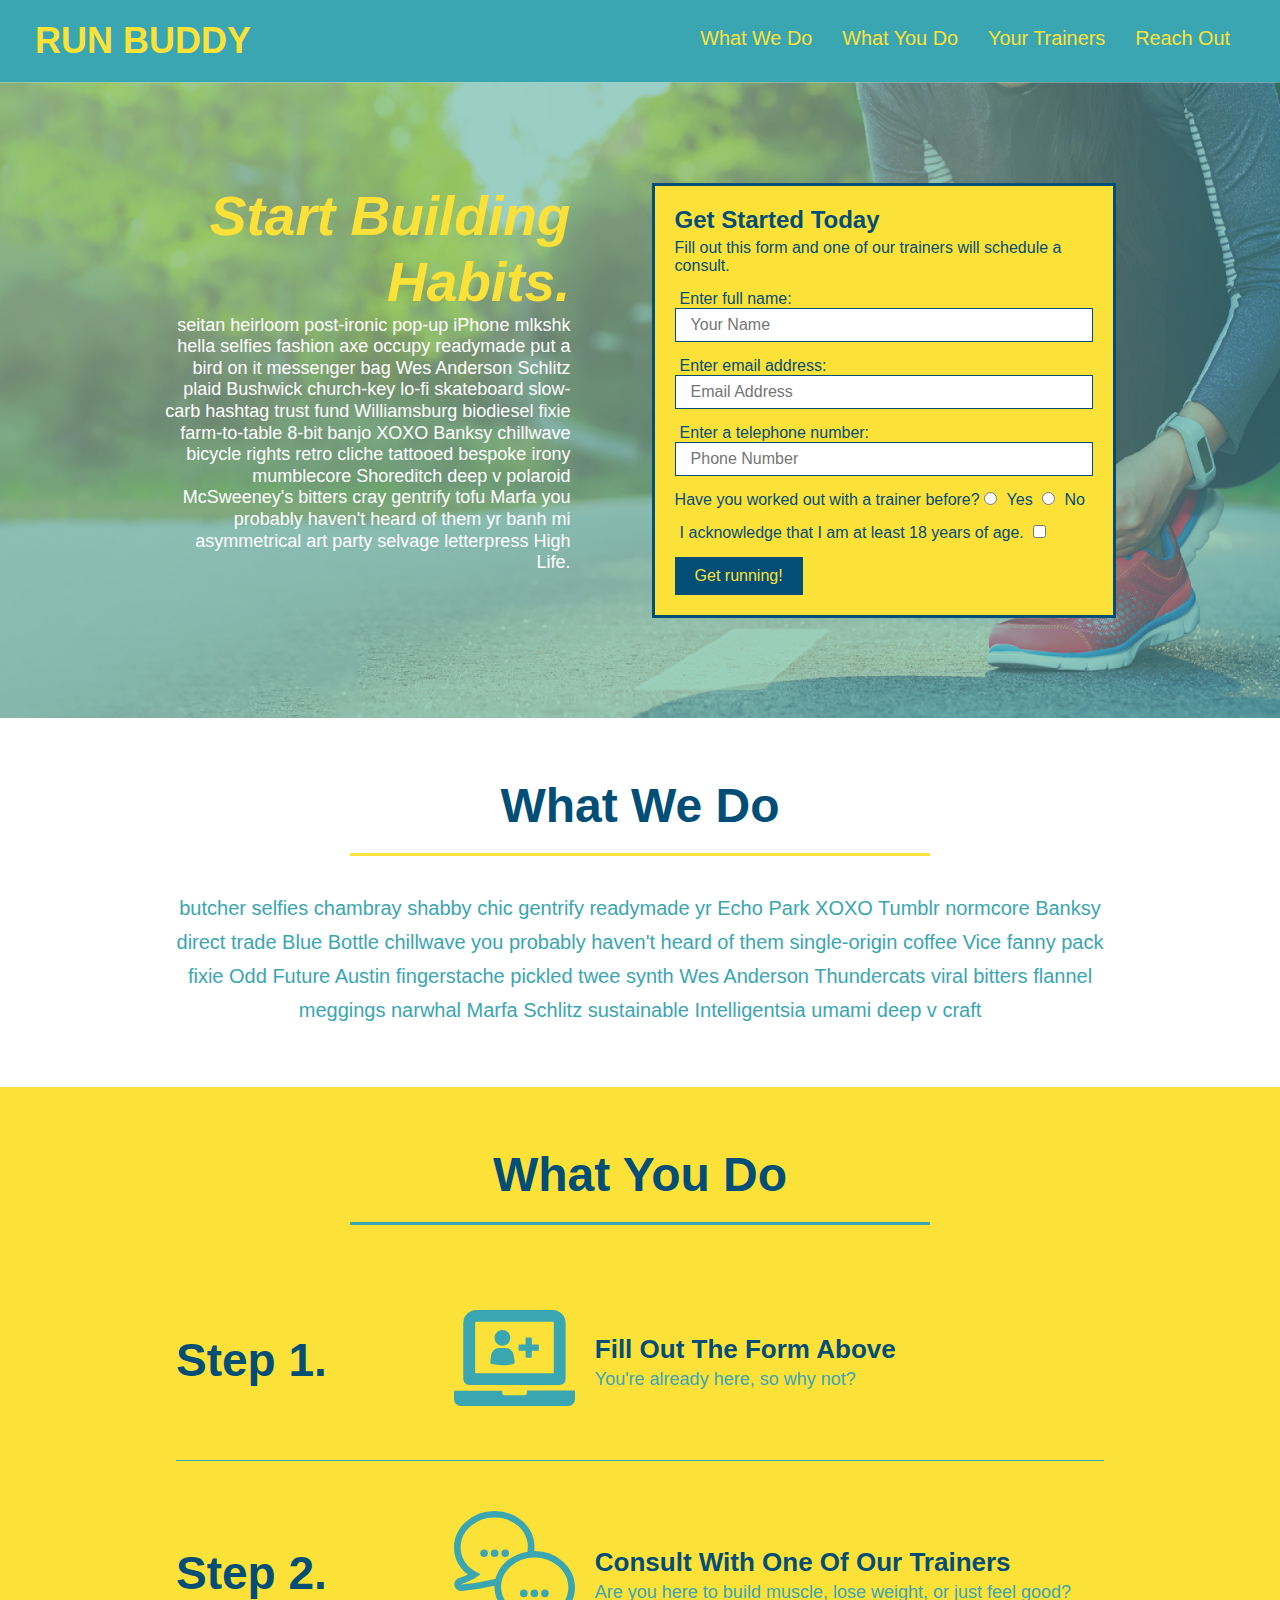
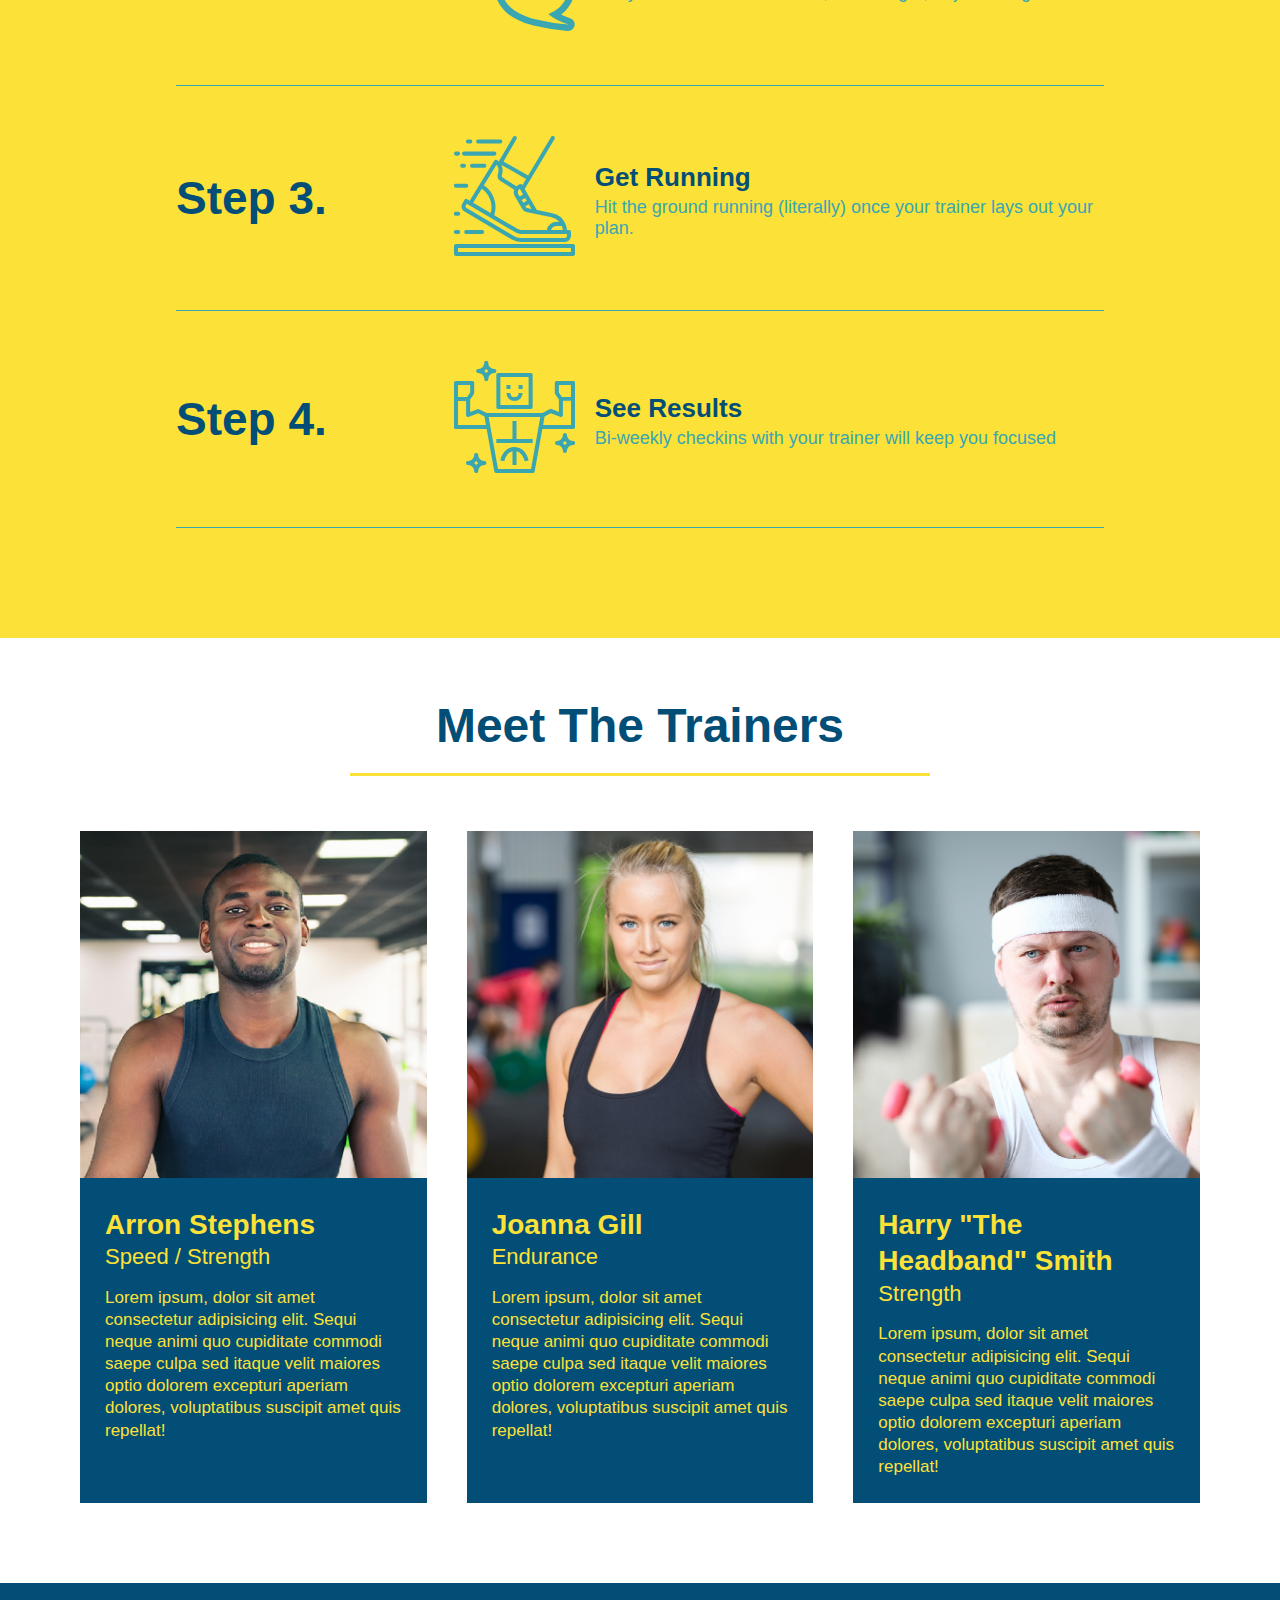
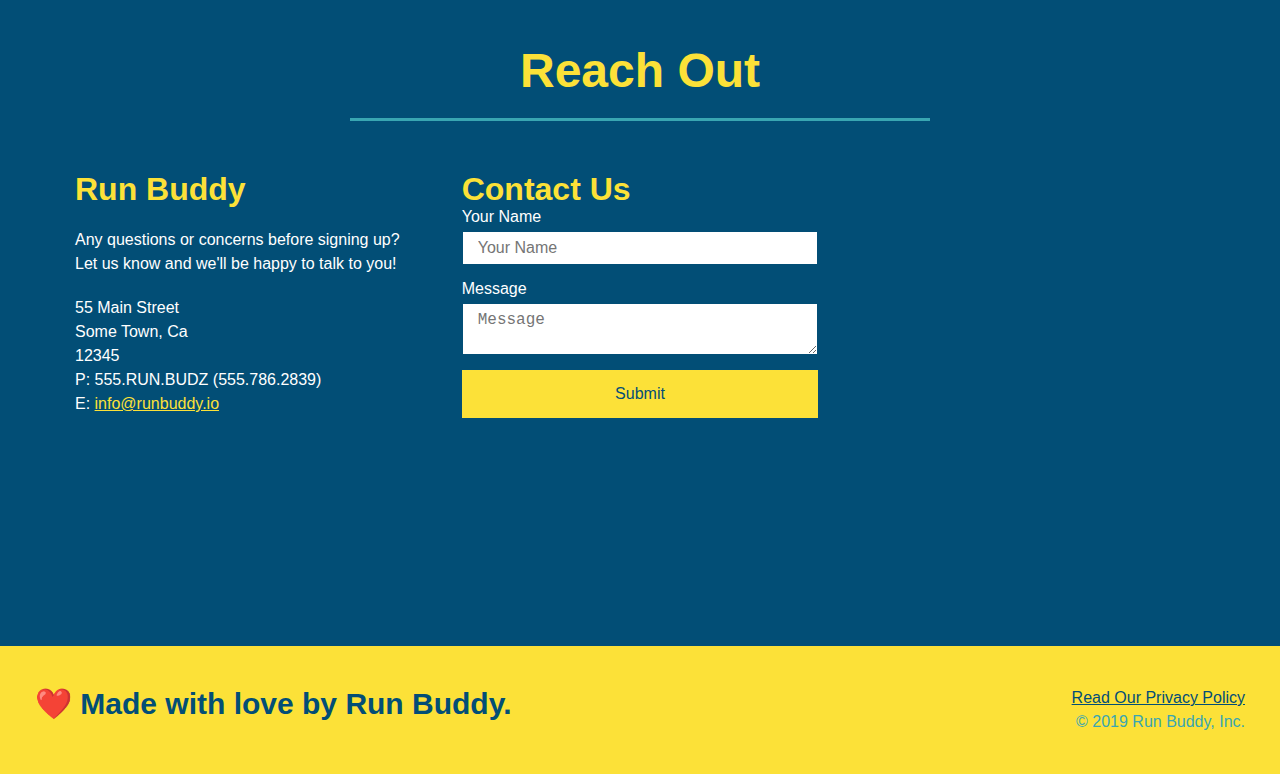
==== commit 7334042b: "update code, handle media queries" ====
--- a/index.html
+++ b/index.html
@@ -1,248 +1,249 @@
 <!DOCTYPE html>
 <html lang="en">
-
-<head>
-  <meta charset="UTF-8" />
-  <title>Run Buddy</title>
-  <link rel="stylesheet" href="./assets/css/style.css" />
-</head>
-
-<body> 
-  <!-- navigation -->
-  <header>
-    <h1>
-      <a href="/"> 
-        RUN BUDDY
-      </a>
-    </h1>
-    <nav>
-      <!-- Unordered list element -->
-      <ul>
-        <!-- List item element-->
-        <li>
-          <!-- Anchor element -->
-          <a href="#what-we-do">What We Do</a>
-        </li>
-        <li>
-          <a href="#what-you-do">What You Do</a>
-        </li>
-        <li>
-          <a href="#your-trainers">Your Trainers</a>
-        </li>
-        <li>
-          <a href="#reach-out">Reach Out</a>
-        </li>
-      </ul>
-    </nav>
-  </header>
-
-  <!-- hero/jumbotron -->
-  <section class="hero">
-    <div class="hero-cta">
-      <h2>Start Building Habits.</h2>
-      <p>
-        seitan heirloom post-ironic pop-up iPhone mlkshk hella selfies fashion axe occupy readymade put a bird on it messenger bag Wes Anderson Schlitz plaid Bushwick church-key lo-fi skateboard slow-carb hashtag trust fund Williamsburg biodiesel fixie farm-to-table 8-bit banjo XOXO Banksy chillwave bicycle rights retro cliche tattooed bespoke irony mumblecore Shoreditch deep v polaroid McSweeney's bitters cray gentrify tofu Marfa you probably haven't heard of them yr banh mi asymmetrical art party selvage letterpress High Life.
-      </p>
-    </div>
-    <div class="hero-form">
-      <h3>Get Started Today</h3>
-      <p>Fill out this form and one of our trainers will schedule a consult</p>
-      <form>
-        <label for="name">Enter full name:</label>
-        <input type="text" placeholder="Your Name" name="name" id="name" class="form-input" />
-        <label for="email">Enter email address:</label>
-        <input type="text" placeholder="Email Address" name="email" id="email" class="form-input" />
-        <label for="phone">Enter a telephone number:</label>
-        <input type="text" placeholder="Phone Number" name="phone" id="phone" class="form-input" />
+  <head>
+    <meta charset="UTF-8" />
+    <meta name="viewport" content="width=device-width, initial-scale=1.0" />
+    <link rel="stylesheet" href="./assets/css/style.css">
+    <title>Run Buddy</title>
+  </head>
+  <body>
+    <!-- navigation tags - block level element -->
+    <header>
+      <h1>
+        <a href="/">RUN BUDDY</a>
+      </h1>
+      <nav>
+        <ul>
+          <li>
+            <a href="#what-we-do">What We Do</a>
+          </li>
+          <li>
+            <a href="#what-you-do">What You Do</a>
+          </li>
+          <li>
+            <a href="#your-trainers">Your Trainers</a>
+          </li>
+          <li>
+            <a href="#reach-out">Reach Out</a>
+          </li>
+          
+        </ul>
+      </nav>
+    </header>
+    <!-- end navigation -->
+
+    <!-- hero/jumbotron -->
+    <section class="hero">
+      <div class="hero-cta">
+        <h2>Start Building Habits.</h2>
         <p>
-          Have you worked out with a trainer before?
-          <input type="radio" name="trainer-confirm" id="trainer-yes" />
-          <label for="trainer-yes">Yes</label>
-          <input type="radio" name="trainer-confirm" id="trainer-no" />
-          <label for="trainer-no">No</label>
+          seitan heirloom post-ironic pop-up iPhone mlkshk hella selfies fashion axe occupy readymade put a bird on it
+          messenger bag Wes Anderson Schlitz plaid Bushwick church-key lo-fi skateboard slow-carb hashtag trust fund
+          Williamsburg biodiesel fixie farm-to-table 8-bit banjo XOXO Banksy chillwave bicycle rights retro cliche
+          tattooed bespoke irony mumblecore Shoreditch deep v polaroid McSweeney's bitters cray gentrify tofu Marfa you
+          probably haven't heard of them yr banh mi asymmetrical art party selvage letterpress High Life.
         </p>
+      </div>
+
+      <div class="hero-form">
+        <h3>Get Started Today</h3>
+        <p>Fill out this form and one of our trainers will schedule a consult.</p>
+        <form>
+          <label for="name">Enter full name:</label>
+          <input type="text" placeholder="Your Name" id="name" name="name" class="form-input" />
+          <label for="email">Enter email address:</label>
+          <input type="email" placeholder="Email Address" id="email" name="email" class="form-input" />
+          <label for="phone">Enter a telephone number:</label>
+          <input type="tel" placeholder="Phone Number" name="phone" id="phone" class="form-input" />
+          <p>
+            Have you worked out with a trainer before? 
+            <input type="radio" name="trainer-confirm" id="trainer-yes" />
+            <label for="trainer-yes">Yes</label>
+            <input type="radio" name="trainer-confirm" id="trainer-no"/>
+            <label for="trainer-no">No</label>
+          </p>
+          <p>
+            <label for="checkbox">
+              I acknowledge that I am at least 18 years of age.
+            </label>
+            <input type="checkbox" name="checkpoint1" id="checkbox" />
+          </p>
+          <button type="submit">
+            Get running!
+          </button>
+        </form>
+      </div>
+    </section>
+    <!-- end header -->
+
+    <!-- "what we do" start - <section> -->
+    <section id="what-we-do" class="intro">
+      <div class="flex-row">
+        <h2 class="section-title primary-border">
+          What We Do
+        </h2>
+      </div>
+      <div class="flex-row">
         <p>
-          <label for="checkbox">
-            I acknowledge that I am at least 18 years of age.
-          </label>
-          <input type="checkbox" name="checkpoint1" id="checkbox" />
+          butcher selfies chambray shabby chic gentrify readymade yr Echo Park XOXO Tumblr normcore Banksy direct trade  Blue Bottle chillwave you probably haven't heard of them single-origin coffee Vice fanny pack fixie Odd Future Austin fingerstache pickled twee synth Wes Anderson Thundercats viral bitters flannel meggings narwhal Marfa Schlitz sustainable Intelligentsia umami deep v craft
         </p>
-        <button type="submit">
-          Get running!
-        </button>
-      </form>
-    </div>
-  </section>
-
-  <!-- "what we do" section -->
-  <section id="what-we-do" class="intro">
-    <div class="flex-row">    
-      <h2 class="section-title primary-border">What We Do</h2>
-    </div>
-
-    <div class="flex-row">
-      <p>
-        butcher selfies chambray shabby chic gentrify readymade yr Echo Park XOXO Tumblr normcore Banksy direct trade Blue Bottle chillwave you probably haven't heard of them single-origin coffee Vice fanny pack fixie Odd Future Austin fingerstache pickled twee synth Wes Anderson Thundercats viral bitters flannel meggings narwhal Marfa Schlitz sustainable Intelligentsia umami deep v craft
-      </p>
-    </div>
-  </section>
-
-  <!-- "what you do" section -->
-  <section id="what-you-do" class="steps">
-
-    <h2 class="section-title secondary-border">What You Do</h2>
-
-    <div class="step">
-      <h3>Step 1.</h3>
-      <div class="step-info">
-        <div class="step-img">
-          <img src="./assets/images/step-1.svg" alt="" />
-        </div>
-        <div class="step-text">
-          <h4>Fill Out The Form Above</h4>
-          <p>You're already here, so why not?</p>
-        </div>
-      </div>
-    </div>
-
-    <div class="step">
-      <h3>Step 2.</h3>
-      <div class="step-info">
-        <div class="step-img">
-          <img src="./assets/images/step-2.svg" alt="" />
-        </div>
-        <div class="step-text">
-          <h4>Consult with One of Our Trainers</h4>
-          <p>Are you here to build muscle, lose weight, or just feel good?</p>
-        </div>
-      </div>
-    </div>
-    
-    <div class="step">
-      <h3>Step 3.</h3>
-      <div class="step-info">
-        <div class="step-img">
-          <img src="./assets/images/step-3.svg" alt="" />
-        </div>
-        <div class="step-text">
-          <h4>Get Running. </h4>
-          <p>Hit the ground running (literally) once your trainer lays out your plan.</p>
-        </div>
-      </div>
-    </div>
-    
-    <div class="step">
-      <h3>Step 4.</h3>
-      <div class="step-info">
-        <div class="step-img">
-          <img src="./assets/images/step-4.svg" alt="" />
-        </div>
-        <div class="step-text">
-          <h4>See Results.</h4>
-          <p>Bi-weekly checkins with your trainer will keep you focused</p>
-        </div>
-      </div>
-    </div>
-
-  </section>
-
-  <!-- "meet the trainers" section -->
-  <section id="your-trainers">
-    <h2 class="section-title primary-border">
-      Meet The Trainers
-    </h2>
-    <div class="trainers">
-      <article class="trainer">
-        <img src="./assets/images/trainer-1.jpg" alt="Arron Stephens in his workout clothes, ready to pump iron" />
-        <div class="trainer-bio">
-          <h3 class="trainer-name">Arron Stephens</h3>
-          <h4 class="trainer-role">Speed / Strength</h4>
+      </div>
+    </section>
+    <!-- end "what we do" -->
+
+    <!-- "what you do" start -->
+    <section id="what-you-do" class="steps">
+      <div class="flex-row">
+        <h2 class="section-title secondary-border">
+          What You Do
+        </h2> 
+      </div>
+      <div class="step">
+        <h3>Step 1.</h3>
+        <div class="step-info">
+          <div class="step-img">
+            <img src="./assets/images/step-1.svg" alt="" />
+          </div>
+          <div class="step-text">
+            <h4>Fill Out The Form Above</h4>
+            <p>You're already here, so why not?</p>
+          </div>
+        </div>
+      </div>
+      <div class="step">
+        <h3>Step 2.</h3>
+        <div class="step-info">
+          <div class="step-img">
+            <img src="./assets/images/step-2.svg" alt="" />
+          </div>
+          <div class="step-text">
+            <h4>Consult With One Of Our Trainers</h4>
+            <p>Are you here to build muscle, lose weight, or just feel good?</p>
+          </div>
+        </div>
+      </div>
+      <div class="step">
+        <h3>Step 3.</h3>
+        <div class="step-info">
+          <div class="step-img">
+            <img src="./assets/images/step-3.svg" alt="" />
+          </div>
+          <div class="step-text">
+            <h4>Get Running</h4>
+            <p>Hit the ground running (literally) once your trainer lays out your plan.</p>
+          </div>
+        </div>
+      </div>
+      <div class="step">
+        <h3>Step 4.</h3>
+        <div class="step-info">
+          <div class="step-img">
+            <img src="./assets/images/step-4.svg" alt="" />
+          </div>
+          <div class="step-text">
+            <h4>See Results</h4>
+            <p>Bi-weekly checkins with your trainer will keep you focused</p>
+          </div>
+        </div>
+      </div>
+    </section>
+    <!-- "what you do" end -->
+
+    <!-- "meet the trainers" start -->
+    <section id="your-trainers">
+      <div class="flex-row">
+        <h2 class="section-title primary-border">
+          Meet The Trainers
+        </h2>
+      </div>
+
+      <div class="trainers">
+        <article class="trainer">
+          <img src="./assets/images/trainer-1.jpg" alt="Arron Stephens in his workout clothes, ready to pump iron" />
+          <div class="trainer-bio">
+            <h3 class="trainer-name">Arron Stephens</h3>
+            <h4 class="trainer-role">Speed / Strength</h4>
+            <p>Lorem ipsum, dolor sit amet consectetur adipisicing elit. Sequi neque animi quo cupiditate commodi saepe culpa sed itaque velit maiores optio dolorem excepturi aperiam dolores, voluptatibus suscipit amet quis repellat!</p>
+          </div>
+        </article>
+
+        <article class="trainer">
+          <img src="./assets/images/trainer-2.jpg" alt="Joanna Gill cooling off after a work out" />
+          <div class="trainer-bio">
+            <h3 class="trainer-name">Joanna Gill</h3>
+            <h4 class="trainer-role">Endurance</h4>
+            <p>Lorem ipsum, dolor sit amet consectetur adipisicing elit. Sequi neque animi quo cupiditate commodi saepe culpa sed itaque velit maiores optio dolorem excepturi aperiam dolores, voluptatibus suscipit amet quis repellat!</p>
+            </div>
+          </article>
+
+        <article class="trainer">
+          <img src="./assets/images/trainer-3.jpg" alt="Harry Smith wearing a headband and lifting comically small pink weights" />
+          <div class="trainer-bio">
+            <h3 class="trainer-name">Harry "The Headband" Smith</h3>
+            <h4 class="trainer-role">Strength</h4>
+            <p>Lorem ipsum, dolor sit amet consectetur adipisicing elit. Sequi neque animi quo cupiditate commodi saepe culpa sed itaque velit maiores optio dolorem excepturi aperiam dolores, voluptatibus suscipit amet quis repellat!</p>
+          </div>
+        </article>
+      </div>
+    </section>
+    <!-- "meet the trainers" end -->
+
+    <!-- "reach out" start -->
+    <section id="reach-out" class="contact">
+      <div class="flex-row">
+        <h2 class="section-title secondary-border">
+          Reach Out
+        </h2>
+      </div>
+
+      <div class="contact-info">
+        <div>
+          <h3>Run Buddy</h3>
           <p>
-            Lorem ipsum, dolor sit amet consectetur adipisicing elit. Sequi neque animi quo cupiditate commodi saepe culpa sed
-            itaque velit maiores optio dolorem excepturi aperiam dolores, voluptatibus suscipit amet quis repellat!
+            Any questions or concerns before signing up? 
+            <br/>
+            Let us know and we'll be happy to talk to you!
           </p>
-        </div>
-      </article>
-      <!-- second trainer bio -->
-      <article class="trainer">
-        <img src="./assets/images/trainer-2.jpg" alt="Joanna Gill cooling off after a workout" />
-        <div class="trainer-bio">
-          <h3 class="trainer-name">Joanna Gill</h3>
-          <h4 class="trainer-role">Endurance</h4>
-          <p>
-            Lorem ipsum, dolor sit amet consectetur adipisicing elit. Sequi neque animi quo cupiditate commodi saepe culpa sed
-            itaque velit maiores optio dolorem excepturi aperiam dolores, voluptatibus suscipit amet quis repellat!
-          </p>
-        </div>
-      </article>
-
-      <!-- third trainer bio -->
-      <article class="trainer">
-        <img src="./assets/images/trainer-3.jpg" alt="Harry Smith wearing a headband and lifting comically small pink weights" />
-        <div class="trainer-bio">
-          <h3 class="trainer-name">Harry "the Headband" Smith</h3>
-          <h4 class="trainer-role">Strength</h4>
-          <p>
-            Lorem ipsum, dolor sit amet consectetur adipisicing elit. Sequi neque animi quo cupiditate commodi saepe culpa sed
-            itaque velit maiores optio dolorem excepturi aperiam dolores, voluptatibus suscipit amet quis repellat!
-          </p>
-        </div>
-      </article>
-    </div>
-  </section>
-  <!-- "reach out" section -->
-  <section id="reach-out" class="contact">
-    <h2 class="section-title secondary-border">Reach Out</h2>
-    <div class="contact-info">
+
+          <address>
+            55 Main Street <br/>
+            Some Town, Ca <br/>
+            12345<br/>
+            P: 555.RUN.BUDZ (555.786.2839)<br/>
+            E: <a href="mailto:info@runbuddy.io">info@runbuddy.io</a>
+          </address>
+          
+        </div>
+
+        <div class="contact-form">
+          <h3>Contact Us</h3>
+          <form>
+            <label for="contact-name">Your Name</label>
+            <input type="text" id="contact-name" placeholder="Your Name" />
+        
+            <label for="contact-message">Message</label>
+            <textarea id="contact-message" placeholder="Message"></textarea>
+        
+            <button type="submit">Submit</button>
+          </form>
+        </div>
+        
+        <iframe
+          src="https://www.google.com/maps/embed?pb=!1m14!1m12!1m3!1d12182.30520634488!2d-74.0652613!3d40.2407219!2m3!1f0!2f0!3f0!3m2!1i1024!2i768!4f13.1!5e0!3m2!1sen!2sus!4v1561060983193!5m2!1sen!2sus"
+          frameborder="0" style="border:0" allowfullscreen>
+        </iframe>
+      </div>
+    </section>
+    <!-- "reach out" end -->
+
+    <!-- footer -->
+    <footer>
+      <h2>❤️ Made with love by Run Buddy.</h2>
       <div>
-        <h3>Run Buddy</h3>
-        <p>
-          Any questions or concerns before signing up?
-          <br />
-          Let us know and we'll be happy to talk to you!
-        </p>
-
-        <address>
-          55 Main Street <br />
-          Some Town, Ca <br />
-          12345<br />
-          P: 555.RUN.BUDZ (555.786.2839)<br />
-          E: <a href="mailto:info@runbuddy.io">info@runbuddy.io</a>
-        </address>
-        
-      </div>
-
-      <div class="contact-form">
-        <h3>Contact Us</h3>
-        <form>
-           <label for="contact-name">Your Name</label>
-           <input type="text" id="contact-name" placeholder="Your Name" />
-      
-           <label for="contact-message">Message</label>
-           <textarea id="contact-message" placeholder="Message"></textarea>
-      
-           <button type="submit">Submit</button>
-          </form>
-      </div>
-
-
-      <iframe 
-        src="https://www.google.com/maps/embed?pb=!1m18!1m12!1m3!1d3147.1079747227936!2d-120.42364418397035!3d37.92790791110593!2m3!1f0!2f0!3f0!3m2!1i1024!2i768!4f13.1!3m3!1m2!1s0x8090c49129b6ac57%3A0xb56c7eb95a2cd8bd!2sMain%20St%2C%20California%2095327!5e0!3m2!1sen!2sus!4v1616426329495!5m2!1sen!2sus"
-        style="border:0;" 
-        allowfullscreen=""
-        loading="lazy">
-      </iframe>
-    </div>
-  </section>
-
-  <!-- footer -->
-  <footer>
-    <h2>❤️ Made with love by Run Buddy.</h2>
-    <div>
-      <a href="#">Read Our Privacy Policy</a><br />
-      &copy; 2019 Run Buddy, Inc.
-    </div>
-  </footer>
-</body>
-
-</html>+        <a href="./privacy-policy.html">Read Our Privacy Policy</a><br/>
+        &copy; 2019 Run Buddy, Inc.
+      </div>
+    </footer>
+    <!-- footer end -->
+  </body>
+</html>
--- a/assets/css/style.css
+++ b/assets/css/style.css
@@ -1,31 +1,32 @@
 * {
+  box-sizing: border-box;
   margin: 0;
   padding: 0;
-  box-sizing: border-box;
 }
 
 body {
-  /* more on this crazy alphanumerical value in a minute! */
   color: #39a6b2;
   font-family: Helvetica, Arial, sans-serif;
 }
 
-/* apply styles to <header> */
+
+/* HEADER / NAV BAR STYLES START */
+
 header {
-  display: flex;
-  justify-content: space-between;
-  flex-wrap: wrap;
   padding: 20px 35px;
   background-color: #39a6b2;
+  display: flex;
+  justify-content: space-between;
+  flex-wrap: wrap;
 }
 
 header h1 {
   font-weight: bold;
+  margin: 0;
   font-size: 36px;
   color: #fce138;
-  margin: 0;
-
-}
+}
+
 header a {
   text-decoration: none;
   color: #fce138;
@@ -44,18 +45,23 @@
 }
 
 header nav ul li a {
-  margin: 0 30px;
+  padding: 10px 15px;
   font-weight: lighter;
   font-size: 1.55vw;
 }
 
+/* HEADER / NAVBAR STYLES END */
+
+
+
+/* FOOTER STYLES START */
 footer {
-  display: flex;
-  justify-content: space-between;
-  flex-wrap: wrap;
   background: #fce138;
-  width: 100%;
   padding: 40px 35px;
+  display: flex;
+  justify-content: space-between;
+  flex-wrap: wrap;
+  width: 100%;
 }
 
 footer h2 {
@@ -72,20 +78,23 @@
 footer a {
   color: #024e76;
 }
-
+/* END FOOTER STYLES */
+
+/* STYLE ALL SECTION TAGS */
 section {
   padding: 60px;
 }
 
-/* Hero Style Start */
+/* HERO STYLES START */
 .hero {
   background-image: url('../images/hero-bg.jpg');
-  height: 600px;
   background-size: cover;
   background-position: center;
-  position: relative;
-}
-/* Hero Style End */
+  display: flex;
+  justify-content: center;
+  flex-wrap: wrap;
+  align-items: flex-start;
+}
 
 .hero-cta {
   width: 35%;
@@ -93,7 +102,7 @@
   margin: 3.5%;
   color: #fff;
   font-size: 18px;
-  line-height: 1.3;
+  line-height: 1.2;
 }
 
 .hero-cta h2 {
@@ -103,17 +112,12 @@
 }
 
 .hero-form {
-  width: 40%;
-  margin: 3.5%;
   border: 3px solid #024e76;
   background-color: #fce138;
   padding: 20px;
-  width: 500px;
-  color: #024e76;
-  position: absolute;
-  bottom: 120px;
-  right: 140px;
-
+  color: #024e76;
+  width: 40%;
+  margin: 3.5%;
 }
 
 .hero-form h3 {
@@ -131,7 +135,7 @@
   font-size: 16px;
   color: #024e76;
   width: 100%;
-  margin-bottom: 15px;
+  margin-bottom: 15px; 
 }
 
 .hero-form label {
@@ -144,33 +148,47 @@
   border: none;
   padding: 10px 20px;
   font-size: 16px;
-}
-
-/* .intro {
+} 
+/* HERO STYLES END */
+
+
+/* SECTION TITLE STYLES START */
+.section-title {
+  font-size: 48px;
+  border-bottom: 3px solid;
+  color: #024e76;
+  padding-bottom: 20px;
   text-align: center;
-} */
+  margin: 0 auto 35px auto;
+  width: 50%;
+}
+
+.primary-border {
+  border-color: #fce138;
+}
+
+.secondary-border {
+  border-color: #39a6b2;
+}
+/* SECTION TITLE STYLES END */
+
+/* WHAT WE DO STYLES */
 
 .intro p {
   line-height: 1.7;
   color: #39a6b2;
   width: 80%;
+  margin: 0 auto;
   font-size: 20px;
-  margin: 0 auto;
-}
-
-.steps {
-  /* text-align: center; */
+  text-align: center;
+}
+/* WHAT YOU DO STYLES END */
+
+
+/* WHAT YOU DO STYLES START */
+.steps { 
   background: #fce138;
 }
-
-/* .steps div {
-  margin-bottom: 80px;
-} */
-
-/* .steps img {
-  width: 15%;
-  margin: 10px 0;
-} */
 
 .step {
   margin: 50px auto;
@@ -187,18 +205,17 @@
   color: #024e76;
   font-size: 46px;
   flex: 1 30%;
-  /* margin-top: 10px; */
-}
-
-.step-info{
+}
+
+.step-info {
   flex: 2 70%;
   display: flex;
   flex-wrap: wrap;
   align-items: center;
 }
 
-.step-img{
-  flex:1 12%;
+.step-img {
+  flex: 1 12%;
   margin-right: 20px;
 }
 
@@ -208,6 +225,11 @@
 
 .step-text {
   flex: 12;
+}
+
+.step-text p {
+  color: #39a6b2;
+  font-size: 18px;
 }
 
 .step-text h4 {
@@ -216,37 +238,9 @@
   color: #024e76;
 }
 
-
-.steps-text p {
-  color: #39a6b2;
-  font-size: 18px;
-}
-
-/* .steps span {
-  font-size: 38px;
-} */
-
-.section-title {
-  font-size: 55px;
-  color: #024e76;
-  /* margin-bottom: 35px;
-  padding: 0 100px 20px 100px;
-  display: inline-block; */
-  border-bottom: 3px solid;
-  padding-bottom: 20px;
-  text-align: center;
-  margin: 0 auto 35px auto;
-  width: 50%;
-}
-
-.primary-border {
-  border-color: #fce138;
-}
-
-.secondary-border {
-  border-color: #39a6b2;
-}
-
+/* WHAT YOU DO STYLES END */
+
+/* MEET THE TRAINERS START */
 .trainers {
   width: 100%;
   margin: 0 auto;
@@ -257,9 +251,9 @@
 
 .trainer {
   margin: 20px;
+  flex: 1;
   background: #024e76;
   color: #fce138;
-  flex: 1;
 }
 
 .trainer img {
@@ -284,22 +278,10 @@
 .trainer-bio p {
   font-size: 17px;
 }
-
-.text-left {
-  text-align: left;
-}
-
-.text-right {
-  text-align: right;
-}
-
-.flex-row{
-  display:flex;
-}
+/* TRAINER STYLES END */
 
 /* REACH OUT STYLES START */
 .contact {
-  /* text-align: center; */
   background: #024e76;
 }
 
@@ -307,7 +289,7 @@
   color: #fce138;
 }
 
-.contact-info{
+.contact-info {
   display: flex;
   justify-content: space-between;
   flex-wrap: wrap;
@@ -317,16 +299,12 @@
   flex: 1;
   margin: 15px;
 }
+
 .contact-info iframe {
   height: 400px;
 }
 
 .contact-info div {
-  /* width: 410px;
-  display: inline-block;
-  vertical-align: top;
-  text-align: left;
-  margin: 30px 0 0 60px; */
   color: white;
 }
 
@@ -335,14 +313,14 @@
   font-size: 32px;
 }
 
-.contact-info p,
-.contact-info address {
+.contact-info p, .contact-info address {
   margin: 20px 0;
   line-height: 1.5;
   font-size: 16px;
   font-style: normal;
 }
-.contact-form input, .contact-form textarea{
+
+.contact-form input, .contact-form textarea {
   border: 1px solid #024e76;
   display: block;
   padding: 7px 15px;
@@ -353,8 +331,37 @@
   margin-top: 5px;
 }
 
+.contact-form button {
+  width: 100%;
+  border: none;
+  background: #fce138;
+  color: #024e76;
+  text-align: center;
+  padding: 15px 0;
+  font-size: 16px;
+}
+
 .contact-info a {
   color: #fce138;
 }
 
+
 /* REACH OUT STYLES END */
+
+/* UTILITIES */
+.text-left {
+  text-align: left;
+}
+
+.text-right {
+  text-align: right;
+}
+
+.flex-row {
+  display: flex;
+}
+
+/* MEDIA QUERY FOR SMALLER DESKTOP SCREENS AND SMALLER */
+@media screen and (max-width: 980px) {
+  
+}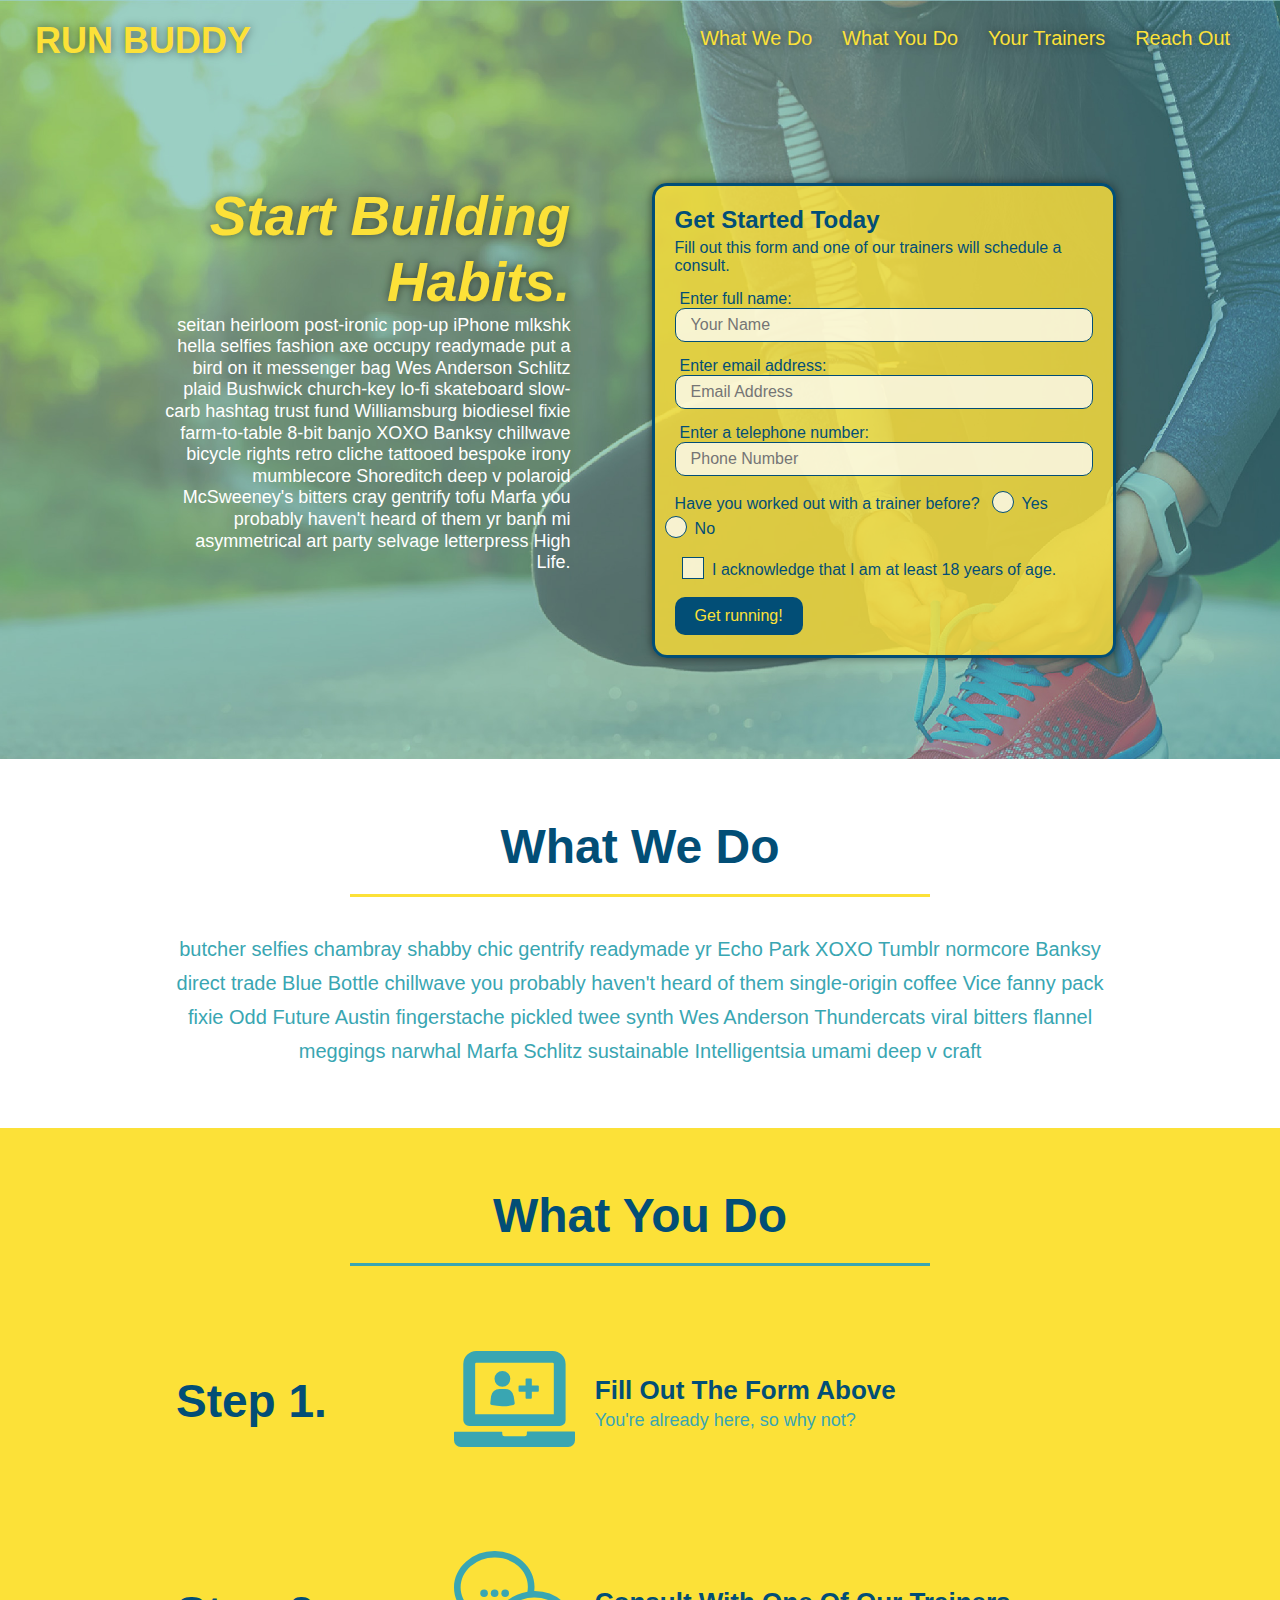
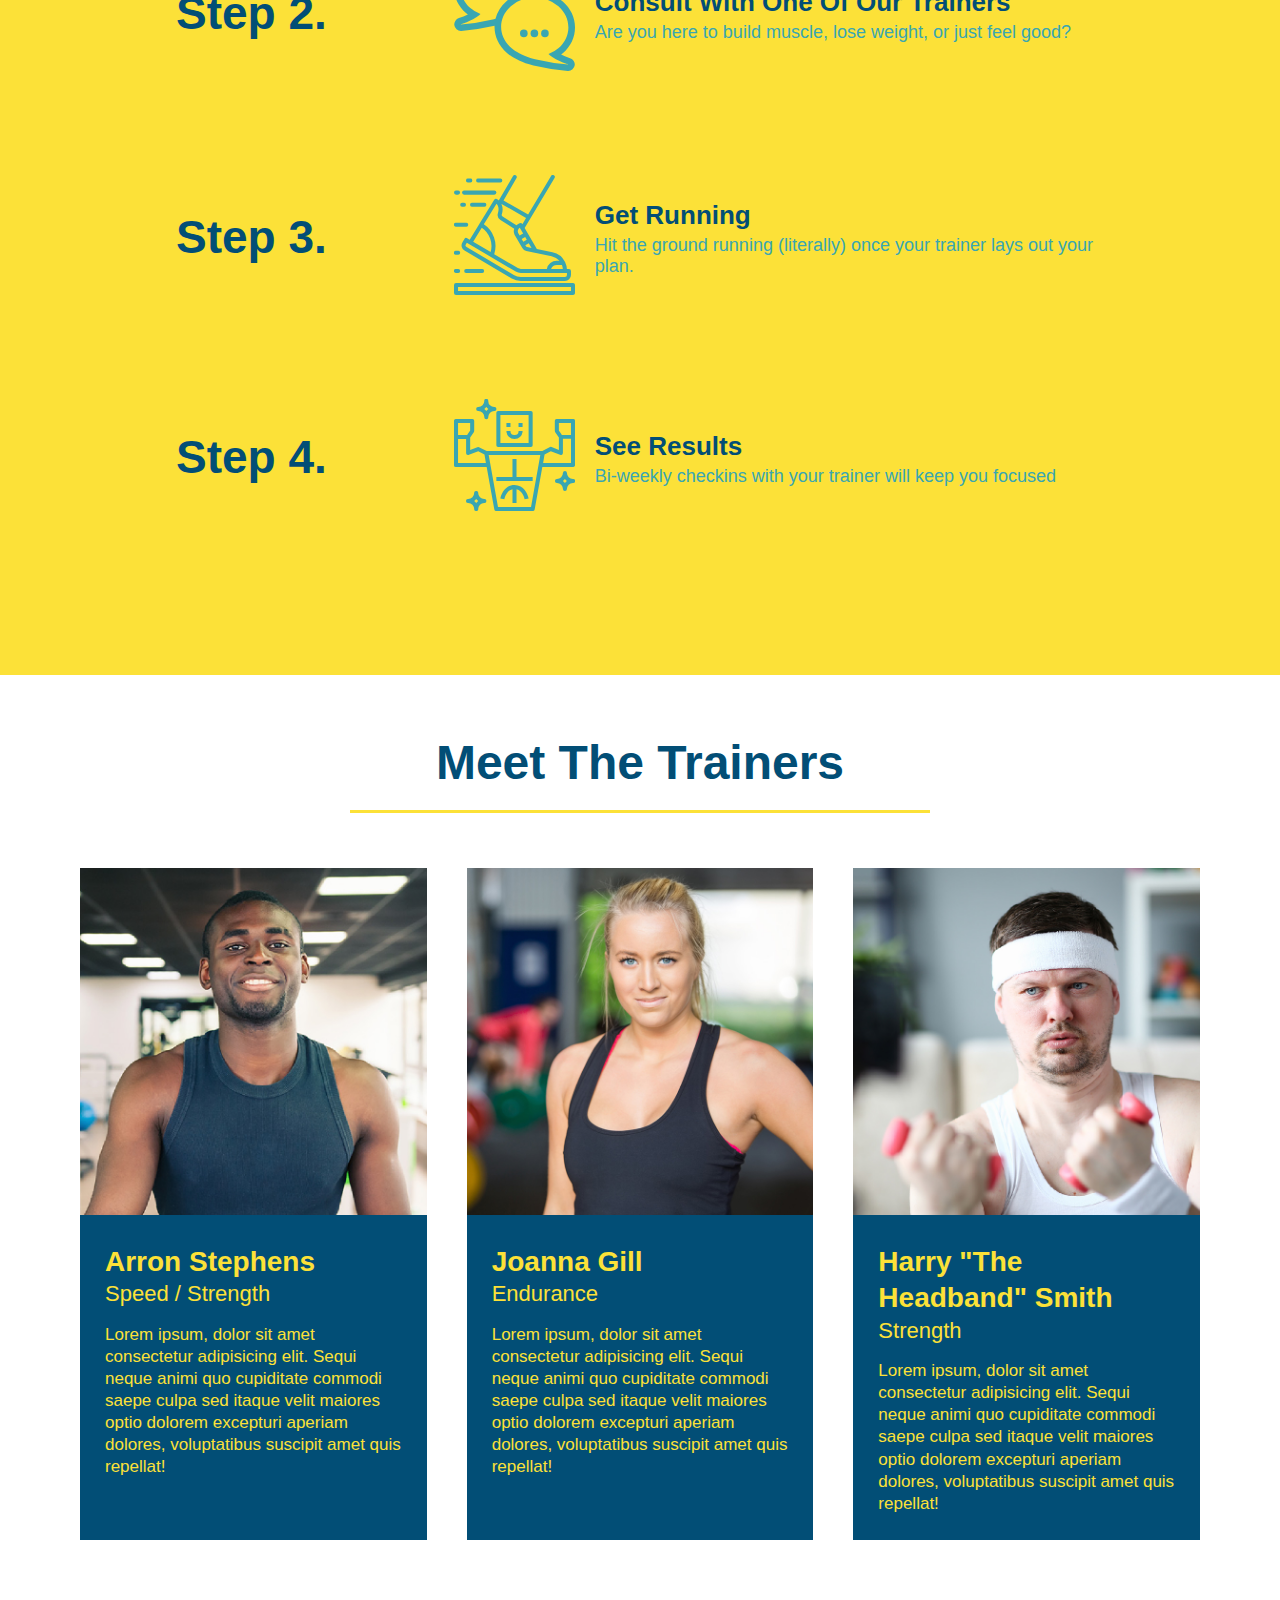
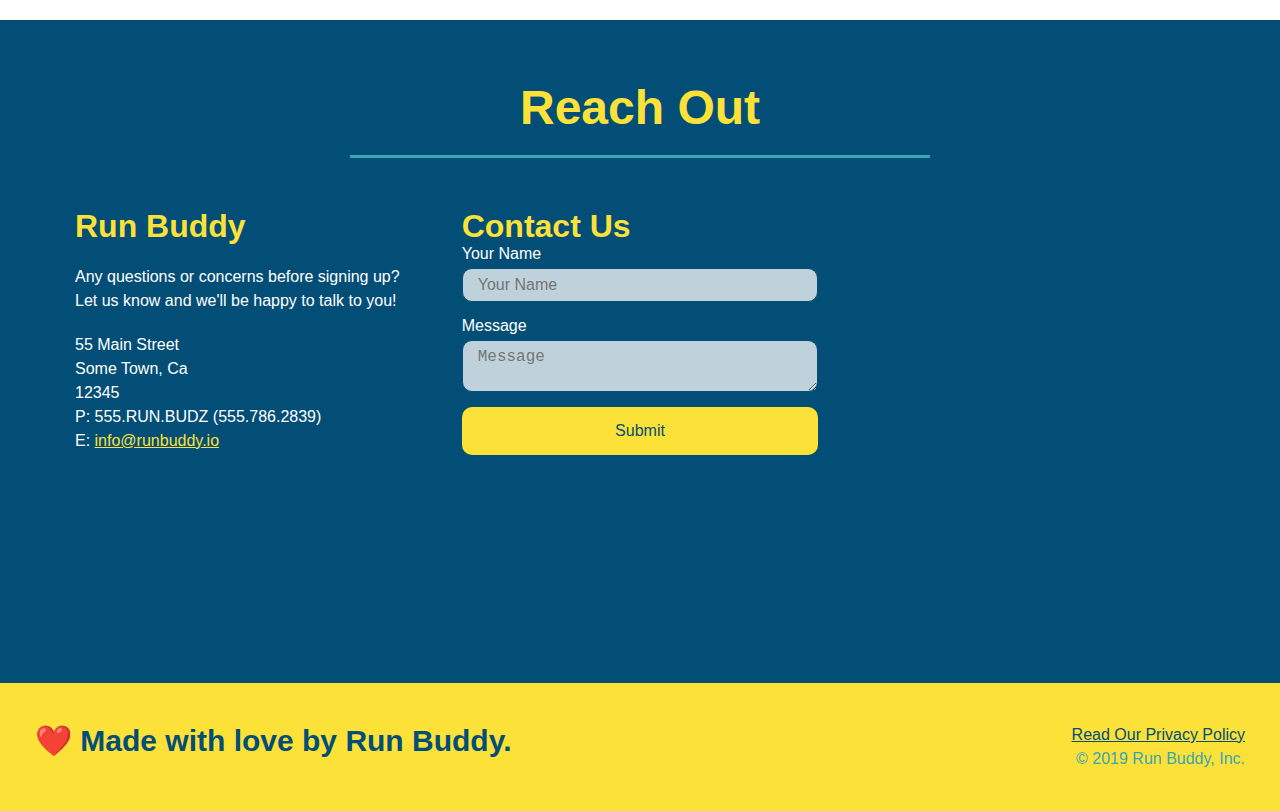
==== commit 17a02089: "final css touches" ====
--- a/index.html
+++ b/index.html
@@ -57,16 +57,22 @@
           <input type="tel" placeholder="Phone Number" name="phone" id="phone" class="form-input" />
           <p>
             Have you worked out with a trainer before? 
-            <input type="radio" name="trainer-confirm" id="trainer-yes" />
-            <label for="trainer-yes">Yes</label>
-            <input type="radio" name="trainer-confirm" id="trainer-no"/>
-            <label for="trainer-no">No</label>
+            <span class="radio-wrapper">
+              <input type="radio" name="trainer-confirm" id="trainer-yes" />
+              <label for="trainer-yes">Yes</label>
+            </span>
+            <span class="radio-wrapper">
+              <input type="radio" name="trainer-confirm" id="trainer-no"/>
+              <label for="trainer-no">No</label>
+            </span>
           </p>
           <p>
-            <label for="checkbox">
-              I acknowledge that I am at least 18 years of age.
-            </label>
-            <input type="checkbox" name="checkpoint1" id="checkbox" />
+            <span class="checkbox-wrapper">
+              <input type="checkbox" name="age-confirm" id="checkbox" />
+                <label for="checkbox">
+                  I acknowledge that I am at least 18 years of age.
+                </label>
+            </span>
           </p>
           <button type="submit">
             Get running!
--- a/assets/css/style.css
+++ b/assets/css/style.css
@@ -1,3 +1,9 @@
+:root {
+  --primary-color: #fce138;
+  --secondary-color: #024e76;
+  --tertiary-color: #39a6b2;
+}
+
 * {
   box-sizing: border-box;
   margin: 0;
@@ -5,31 +11,39 @@
 }
 
 body {
-  color: #39a6b2;
+  color: var(--tertiary-color);
   font-family: Helvetica, Arial, sans-serif;
 }
 
-
 /* HEADER / NAV BAR STYLES START */
 
 header {
+  background-image: url("../images/hero-bg.jpg");
+  background-size: cover;
+  background-attachment: fixed;
+  background-position: 80%;
   padding: 20px 35px;
-  background-color: #39a6b2;
+  background-color: var(--tertiary-color);
   display: flex;
   justify-content: space-between;
   flex-wrap: wrap;
+  position: sticky;
+  position: -webkit-sticky;
+  top: 0;
+  z-index: 9999;
 }
 
 header h1 {
   font-weight: bold;
   margin: 0;
   font-size: 36px;
-  color: #fce138;
+  color: var(--primary-color);
+  text-shadow: 0 0 10px rgba(0, 0, 0, 0.5);
 }
 
 header a {
   text-decoration: none;
-  color: #fce138;
+  color: var(--primary-color);
 }
 
 header nav {
@@ -48,6 +62,14 @@
   padding: 10px 15px;
   font-weight: lighter;
   font-size: 1.55vw;
+  text-shadow: 0 0 10px rgba(0, 0, 0, 0.5);
+}
+
+header nav ul li a:hover {
+  background: var(--primary-color);
+  color: var(--secondary-color);
+  border-radius: 15px;
+  text-shadow: none;
 }
 
 /* HEADER / NAVBAR STYLES END */
@@ -56,7 +78,7 @@
 
 /* FOOTER STYLES START */
 footer {
-  background: #fce138;
+  background: var(--primary-color);
   padding: 40px 35px;
   display: flex;
   justify-content: space-between;
@@ -65,7 +87,7 @@
 }
 
 footer h2 {
-  color: #024e76;
+  color: var(--secondary-color);
   font-size: 30px;
   margin: 0;
 }
@@ -76,7 +98,7 @@
 }
 
 footer a {
-  color: #024e76;
+  color: var(--secondary-color);
 }
 /* END FOOTER STYLES */
 
@@ -89,11 +111,12 @@
 .hero {
   background-image: url('../images/hero-bg.jpg');
   background-size: cover;
-  background-position: center;
   display: flex;
   justify-content: center;
   flex-wrap: wrap;
   align-items: flex-start;
+  background-attachment: fixed;
+  background-position: 80%;
 }
 
 .hero-cta {
@@ -108,16 +131,23 @@
 .hero-cta h2 {
   font-style: italic;
   font-size: 55px;
-  color: #fce138;
+  color: var(--primary-color);
+  text-shadow: 0 0 10px rgba(0, 0, 0, 0.5);
 }
 
 .hero-form {
-  border: 3px solid #024e76;
-  background-color: #fce138;
+  border: 3px solid var(--secondary-color);
+  background-color: rgba(255, 225, 56, 0.8);
   padding: 20px;
-  color: #024e76;
+  color: var(--secondary-color);
   width: 40%;
   margin: 3.5%;
+  border-radius: 15px;
+  box-shadow: 0 0 10px rgba(0, 0, 0, 0.5);
+}
+
+.hero-form button:hover {
+  background-color: var(--tertiary-color);  
 }
 
 .hero-form h3 {
@@ -129,13 +159,20 @@
 }
 
 .form-input {
-  border: 1px solid #024e76;
+  border: 1px solid var(--secondary-color);
   display: block;
   padding: 7px 15px;
   font-size: 16px;
-  color: #024e76;
+  color: var(--secondary-color);
   width: 100%;
   margin-bottom: 15px; 
+  border-radius: 10px;
+  background-color: rgba(255,255,255, 0.75);
+}
+
+.form-input:focus {
+  background-color: rgba(255,255,255, 1);
+  outline: none;
 }
 
 .hero-form label {
@@ -143,12 +180,73 @@
 }
 
 .hero-form button {
-  color: #fce138;
-  background-color: #024e76;
+  color: var(--primary-color);
+  background-color: var(--secondary-color);
   border: none;
   padding: 10px 20px;
   font-size: 16px;
+  border-radius: 10px;
 } 
+
+.checkbox-wrapper input, .radio-wrapper input {
+  opacity: 0;
+}
+
+.checkbox-wrapper label, .radio-wrapper label {
+  position: relative;
+  left: 10px;
+  margin: 10px;
+  line-height: 1.6;
+}
+
+.checkbox-wrapper label::before, .radio-wrapper label::before {
+  content: "";
+  height: 20px;
+  width: 20px;
+  background: rgba(255, 255, 255, 0.75);  
+  border: 1px solid var(--secondary-color);  
+  position: absolute;
+  top: -4px;
+  left: -30px;
+}
+
+.radio-wrapper label::before {
+  border-radius: 50%;
+}
+
+.radio-wrapper label::after {
+  content: "";
+  height: 20px;
+  width: 20px;
+  border-radius: 50%;
+  background: var(--secondary-color);
+  position: absolute;
+  left: -29px;
+  top: -3px;
+  background-image: radial-gradient(circle, var(--tertiary-color), var(--secondary-color));
+}
+
+.checkbox-wrapper label::after {
+  content: "";
+  height: 6px;
+  width: 14px;
+  border-left: 2px solid var(--secondary-color);
+  border-bottom: 2px solid var(--secondary-color);
+  position: absolute;
+  left: -26px;
+  top: 1px;
+  transform: rotate(-58deg);
+}
+
+.checkbox-wrapper input + label::after, 
+.radio-wrapper input + label::after {
+  content: none;
+}
+
+.checkbox-wrapper input:checked + label::after, 
+.radio-wrapper input:checked + label::after {
+  content: "";
+}
 /* HERO STYLES END */
 
 
@@ -156,7 +254,7 @@
 .section-title {
   font-size: 48px;
   border-bottom: 3px solid;
-  color: #024e76;
+  color: var(--secondary-color);
   padding-bottom: 20px;
   text-align: center;
   margin: 0 auto 35px auto;
@@ -164,19 +262,18 @@
 }
 
 .primary-border {
-  border-color: #fce138;
+  border-color: var(--primary-color);
 }
 
 .secondary-border {
-  border-color: #39a6b2;
+  border-color: var(--tertiary-color);
 }
 /* SECTION TITLE STYLES END */
 
 /* WHAT WE DO STYLES */
-
 .intro p {
   line-height: 1.7;
-  color: #39a6b2;
+  color: var(--tertiary-color);
   width: 80%;
   margin: 0 auto;
   font-size: 20px;
@@ -187,22 +284,25 @@
 
 /* WHAT YOU DO STYLES START */
 .steps { 
-  background: #fce138;
+  background: var(--primary-color);
 }
 
 .step {
   margin: 50px auto;
   padding-bottom: 50px;
   width: 80%;
-  border-bottom: 1px solid #39a6b2;
   display: flex;
   flex-wrap: wrap;
   align-items: center;
   justify-content: space-between;
 }
 
+.step:last-child {
+  border-bottom: none;
+}
+
 .step h3 {
-  color: #024e76;
+  color: var(--secondary-color);
   font-size: 46px;
   flex: 1 30%;
 }
@@ -228,16 +328,15 @@
 }
 
 .step-text p {
-  color: #39a6b2;
+  color: var(--tertiary-color);
   font-size: 18px;
 }
 
 .step-text h4 {
   font-size: 26px;
   line-height: 1.5;
-  color: #024e76;
-}
-
+  color: var(--secondary-color);
+}
 /* WHAT YOU DO STYLES END */
 
 /* MEET THE TRAINERS START */
@@ -252,8 +351,8 @@
 .trainer {
   margin: 20px;
   flex: 1;
-  background: #024e76;
-  color: #fce138;
+  background: var(--secondary-color);
+  color: var(--primary-color);
 }
 
 .trainer img {
@@ -282,11 +381,11 @@
 
 /* REACH OUT STYLES START */
 .contact {
-  background: #024e76;
+  background: var(--secondary-color);
 }
 
 .contact h2 {
-  color: #fce138;
+  color: var(--primary-color);
 }
 
 .contact-info {
@@ -309,7 +408,7 @@
 }
 
 .contact-info h3 {
-  color: #fce138;
+  color: var(--primary-color);
   font-size: 32px;
 }
 
@@ -321,31 +420,42 @@
 }
 
 .contact-form input, .contact-form textarea {
-  border: 1px solid #024e76;
+  border: 1px solid var(--secondary-color);
   display: block;
   padding: 7px 15px;
   font-size: 16px;
-  color: #024e76;
+  color: var(--secondary-color);
   width: 100%;
   margin-bottom: 15px;
   margin-top: 5px;
+  border-radius: 10px;
+  background-color: rgba(255,255,255, 0.75);
+}
+
+.contact-form input:focus, .contact-form textarea:focus {
+  background-color: rgba(255,255,255, 1);
+  outline: none;
 }
 
 .contact-form button {
   width: 100%;
   border: none;
-  background: #fce138;
-  color: #024e76;
+  background: var(--primary-color);
+  color: var(--secondary-color);
   text-align: center;
   padding: 15px 0;
   font-size: 16px;
+  border-radius: 10px;
+}
+
+.contact-form button:hover {
+  color: var(--primary-color);
+  background: var(--tertiary-color);
 }
 
 .contact-info a {
-  color: #fce138;
-}
-
-
+  color: var(--primary-color);
+}
 /* REACH OUT STYLES END */
 
 /* UTILITIES */
@@ -363,5 +473,113 @@
 
 /* MEDIA QUERY FOR SMALLER DESKTOP SCREENS AND SMALLER */
 @media screen and (max-width: 980px) {
+  header {
+    padding-bottom: 0;
+    justify-content: center;
+    position: relative;
+  }
+
+  header h1 {
+    width: 100%;
+    text-align: center;
+  }
+
+  header nav ul {
+    margin-top: 20px;
+    width: 100%;
+    justify-content: center;
+  }
+
+  header nav ul li a {
+    font-size: 20px;
+  }
+
+  footer h2, footer div {
+    text-align: center;
+    width: 100%;
+  }
+
+  .hero-cta, .hero-form {
+    width: 100%;
+  }
   
-}+  .hero-cta {
+    text-align: center;
+  }
+
+  .section-title {
+    width: 80%;
+  }
+  
+  .trainer {
+    flex: 0 70%;
+  }
+  
+  .contact-info iframe{
+    flex: 1 100%;
+  }
+}
+
+/* MEDIA QUERY FOR TABLETS AND SMALLER */
+@media screen and (max-width: 768px) {
+  section {
+    padding: 30px 15px;
+  }
+
+  .step h3 {
+    flex: 1 100%;
+    text-align: center;
+  }
+
+  .step-info {
+    flex: 2 100%;
+    text-align: center;
+    justify-content: center;
+  }
+
+  .step-img {
+    flex: 0 32%;
+    margin-right: 0;
+    margin-top: 15px;
+    margin-bottom: 15px;
+  }
+
+  .step-text {
+    flex: 100%;  
+  }
+
+  .trainer-bio h3, .trainer-bio h4 {
+    display: block;
+  }
+}
+
+/* MEDIA QUERY FOR MOBILE PHONES AND SMALLER */
+@media screen and (max-width: 575px) {
+  .hero-form button {
+    width: 100%;
+  }
+
+  .section-title {
+    width: 95%;
+  }
+
+  .intro p {
+    width: 100%;
+  }
+
+  .trainer {
+    flex: 0 100%;
+  }
+
+  .contact-info {
+    text-align: center;
+  }
+
+  .contact-info > * {
+    flex: 0 100%;
+  }
+
+  .contact-form {
+    order: 3;
+  }
+}
